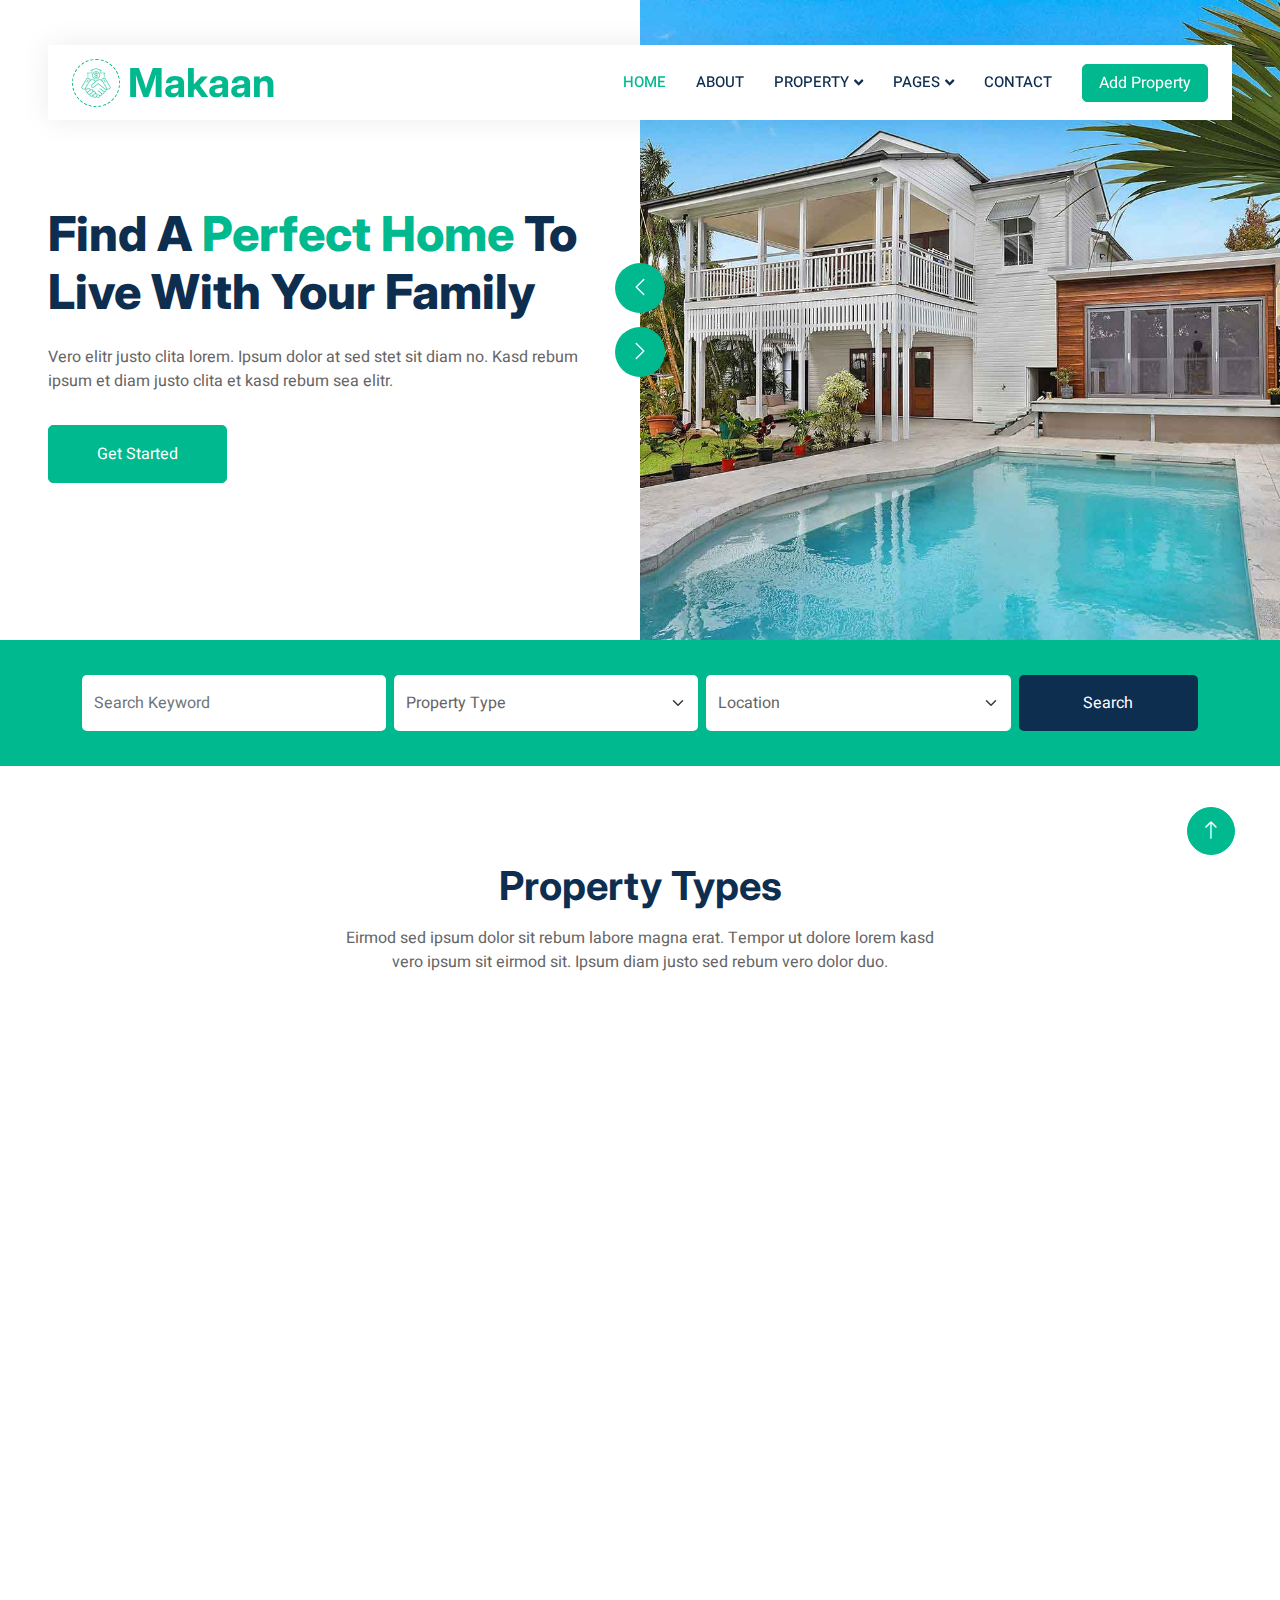
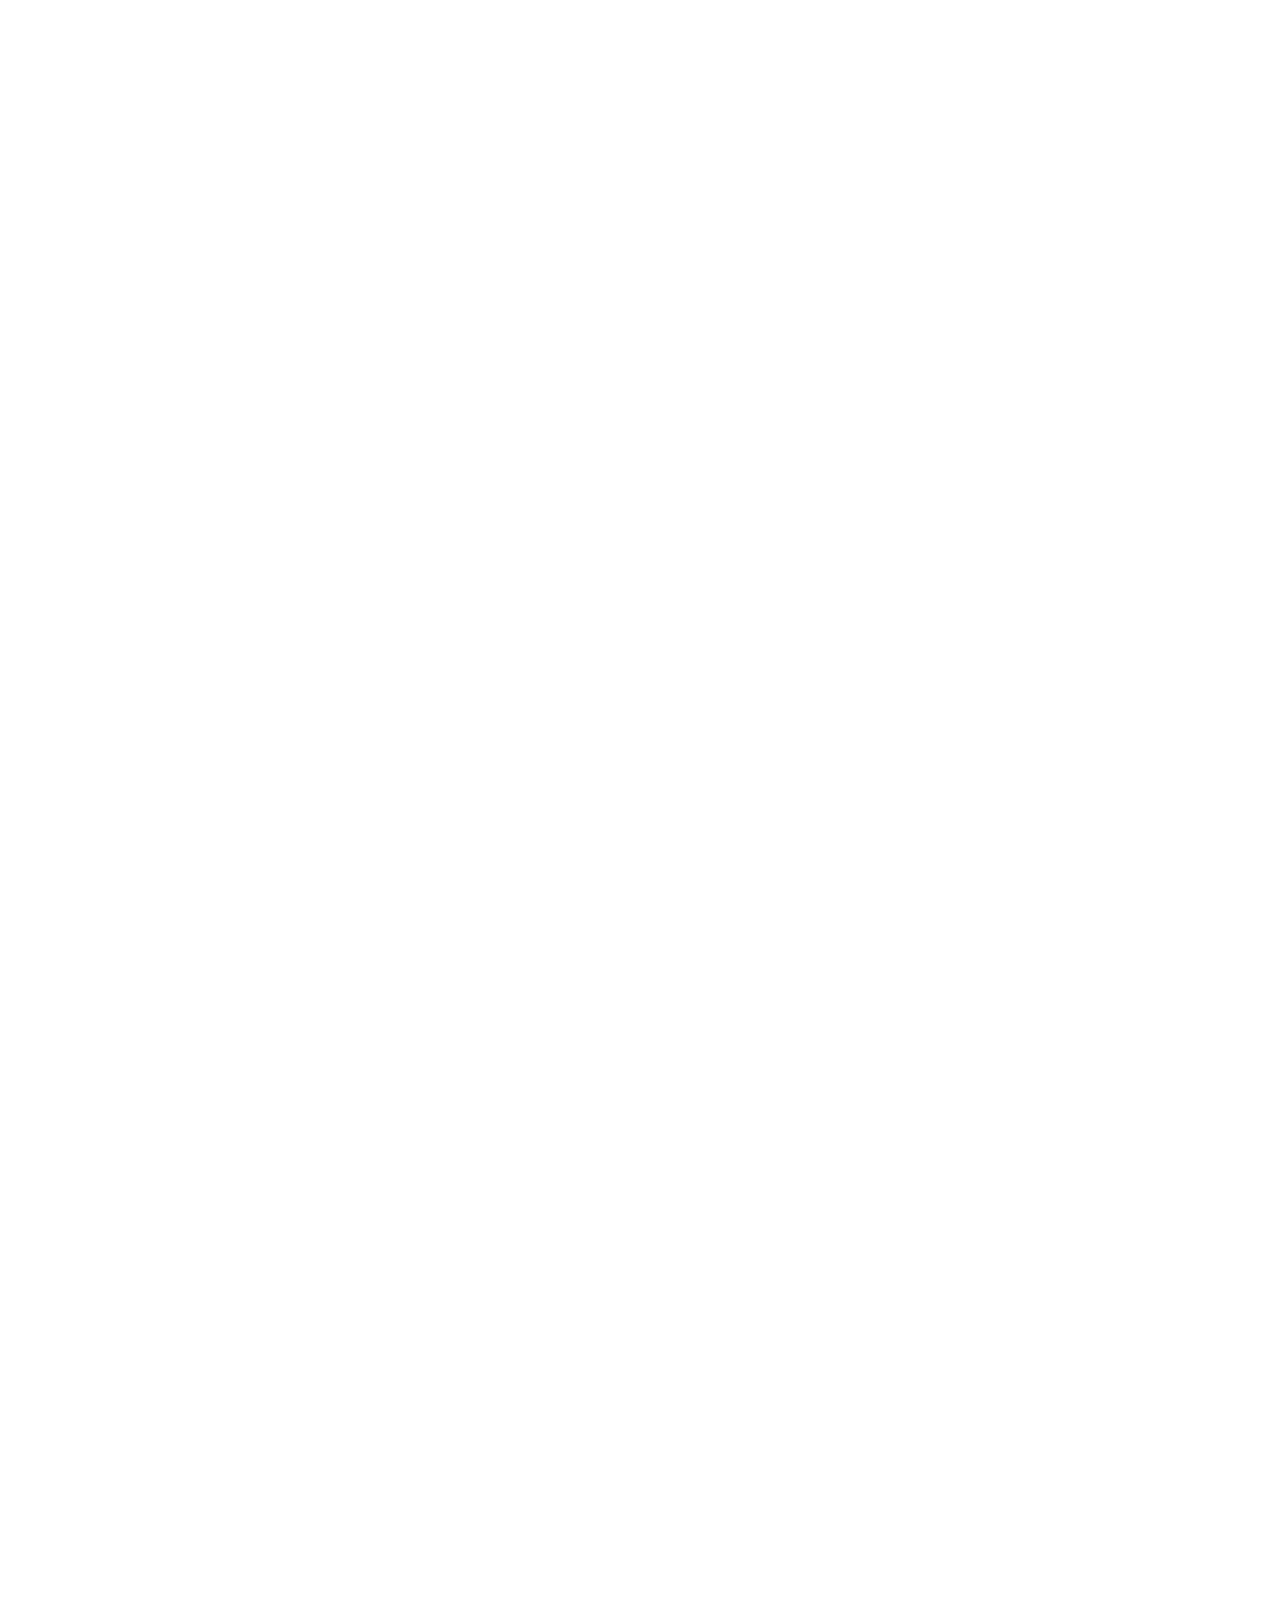
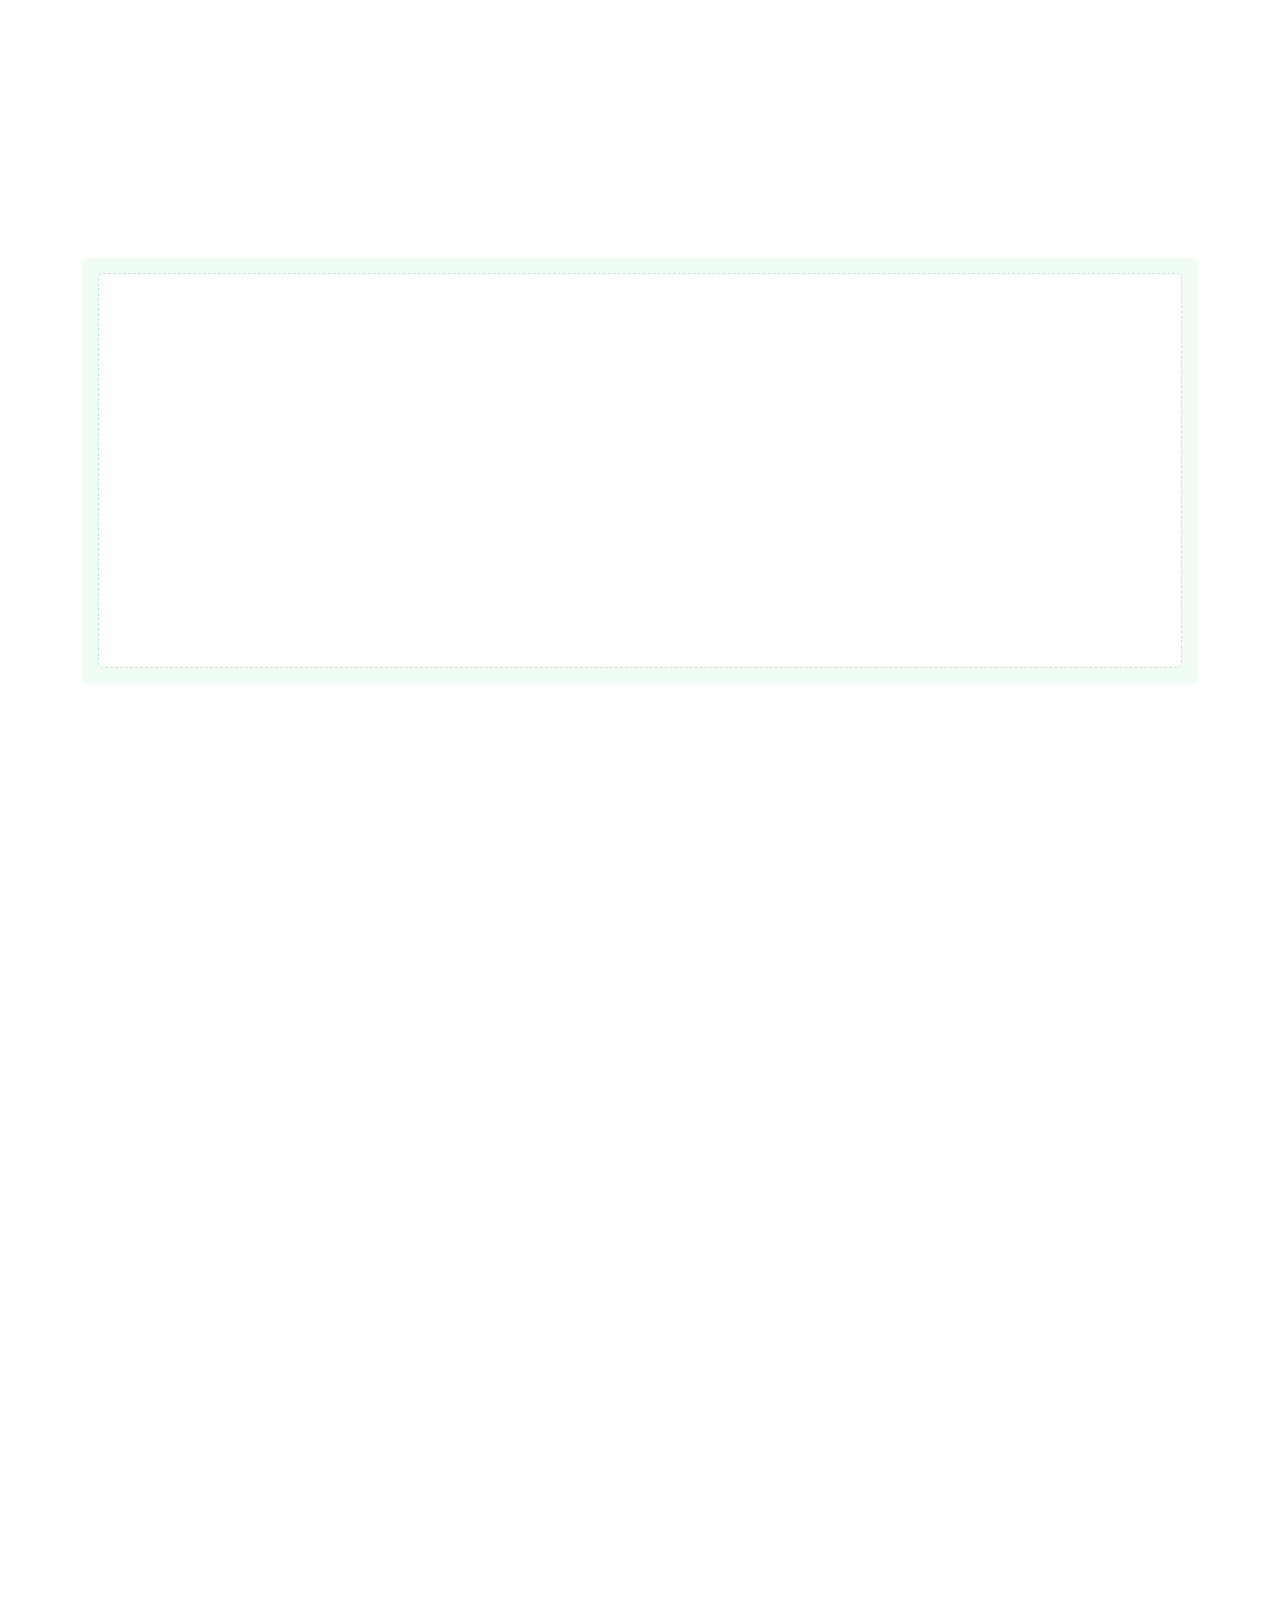
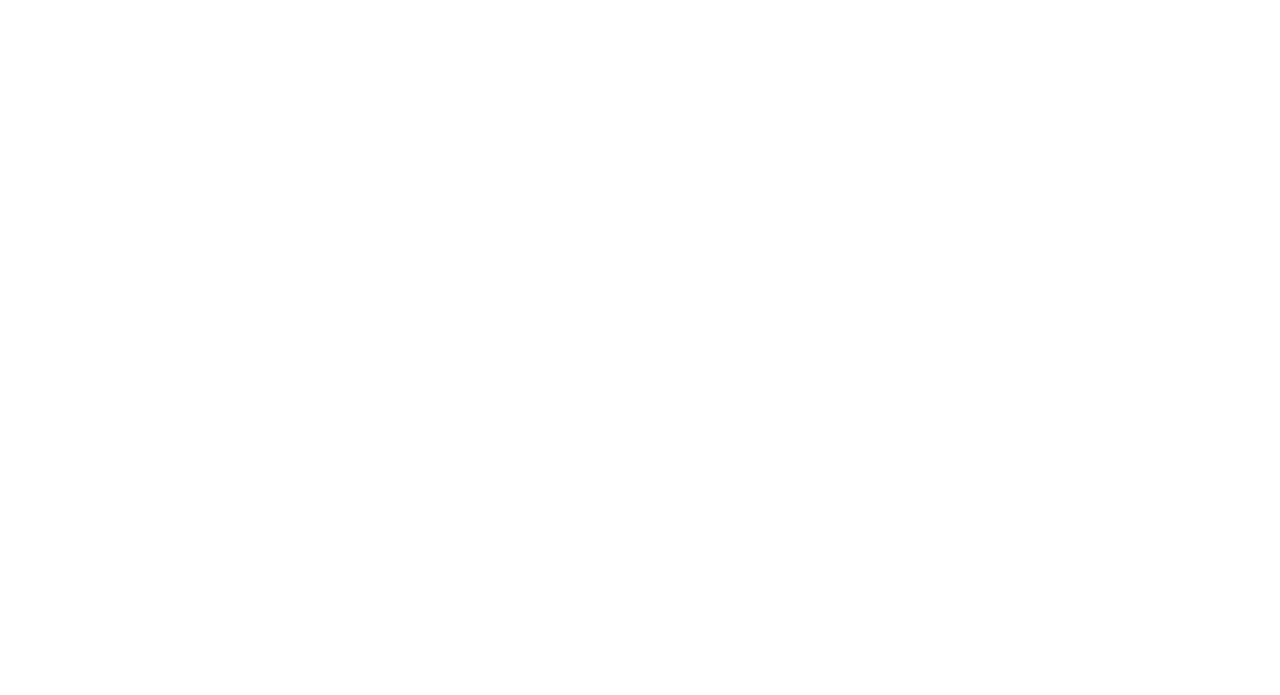
==== index.html @ 98a6e1b8 "first commit" ====
<!DOCTYPE html>
<html lang="en">

<head>
    <meta charset="utf-8">
    <title>Makaan - Real Estate HTML Template</title>
    <meta content="width=device-width, initial-scale=1.0" name="viewport">
    <meta content="" name="keywords">
    <meta content="" name="description">

    <!-- Favicon -->
    <link href="img/favicon.ico" rel="icon">

    <!-- Google Web Fonts -->
    <link rel="preconnect" href="https://fonts.googleapis.com">
    <link rel="preconnect" href="https://fonts.gstatic.com" crossorigin>
    <link href="https://fonts.googleapis.com/css2?family=Heebo:wght@400;500;600&family=Inter:wght@700;800&display=swap" rel="stylesheet">
    
    <!-- Icon Font Stylesheet -->
    <link href="https://cdnjs.cloudflare.com/ajax/libs/font-awesome/5.10.0/css/all.min.css" rel="stylesheet">
    <link href="https://cdn.jsdelivr.net/npm/bootstrap-icons@1.4.1/font/bootstrap-icons.css" rel="stylesheet">

    <!-- Libraries Stylesheet -->
    <link href="lib/animate/animate.min.css" rel="stylesheet">
    <link href="lib/owlcarousel/assets/owl.carousel.min.css" rel="stylesheet">

    <!-- Customized Bootstrap Stylesheet -->
    <link href="css/bootstrap.min.css" rel="stylesheet">

    <!-- Template Stylesheet -->
    <link href="css/style.css" rel="stylesheet">
</head>

<body>
    <div class="container-xxl bg-white p-0">
        <!-- Spinner Start -->
        <div id="spinner" class="show bg-white position-fixed translate-middle w-100 vh-100 top-50 start-50 d-flex align-items-center justify-content-center">
            <div class="spinner-border text-primary" style="width: 3rem; height: 3rem;" role="status">
                <span class="sr-only">Loading...</span>
            </div>
        </div>
        <!-- Spinner End -->


        <!-- Navbar Start -->
        <div class="container-fluid nav-bar bg-transparent">
            <nav class="navbar navbar-expand-lg bg-white navbar-light py-0 px-4">
                <a href="index.html" class="navbar-brand d-flex align-items-center text-center">
                    <div class="icon p-2 me-2">
                        <img class="img-fluid" src="img/icon-deal.png" alt="Icon" style="width: 30px; height: 30px;">
                    </div>
                    <h1 class="m-0 text-primary">Makaan</h1>
                </a>
                <button type="button" class="navbar-toggler" data-bs-toggle="collapse" data-bs-target="#navbarCollapse">
                    <span class="navbar-toggler-icon"></span>
                </button>
                <div class="collapse navbar-collapse" id="navbarCollapse">
                    <div class="navbar-nav ms-auto">
                        <a href="index.html" class="nav-item nav-link active">Home</a>
                        <a href="about.html" class="nav-item nav-link">About</a>
                        <div class="nav-item dropdown">
                            <a href="#" class="nav-link dropdown-toggle" data-bs-toggle="dropdown">Property</a>
                            <div class="dropdown-menu rounded-0 m-0">
                                <a href="property-list.html" class="dropdown-item">Property List</a>
                                <a href="property-type.html" class="dropdown-item">Property Type</a>
                                <a href="property-agent.html" class="dropdown-item">Property Agent</a>
                            </div>
                        </div>
                        <div class="nav-item dropdown">
                            <a href="#" class="nav-link dropdown-toggle" data-bs-toggle="dropdown">Pages</a>
                            <div class="dropdown-menu rounded-0 m-0">
                                <a href="testimonial.html" class="dropdown-item">Testimonial</a>
                                <a href="404.html" class="dropdown-item">404 Error</a>
                            </div>
                        </div>
                        <a href="contact.html" class="nav-item nav-link">Contact</a>
                    </div>
                    <a href="" class="btn btn-primary px-3 d-none d-lg-flex">Add Property</a>
                </div>
            </nav>
        </div>
        <!-- Navbar End -->


        <!-- Header Start -->
        <div class="container-fluid header bg-white p-0">
            <div class="row g-0 align-items-center flex-column-reverse flex-md-row">
                <div class="col-md-6 p-5 mt-lg-5">
                    <h1 class="display-5 animated fadeIn mb-4">Find A <span class="text-primary">Perfect Home</span> To Live With Your Family</h1>
                    <p class="animated fadeIn mb-4 pb-2">Vero elitr justo clita lorem. Ipsum dolor at sed stet
                        sit diam no. Kasd rebum ipsum et diam justo clita et kasd rebum sea elitr.</p>
                    <a href="" class="btn btn-primary py-3 px-5 me-3 animated fadeIn">Get Started</a>
                </div>
                <div class="col-md-6 animated fadeIn">
                    <div class="owl-carousel header-carousel">
                        <div class="owl-carousel-item">
                            <img class="img-fluid" src="img/carousel-1.jpg" alt="">
                        </div>
                        <div class="owl-carousel-item">
                            <img class="img-fluid" src="img/carousel-2.jpg" alt="">
                        </div>
                    </div>
                </div>
            </div>
        </div>
        <!-- Header End -->


        <!-- Search Start -->
        <div class="container-fluid bg-primary mb-5 wow fadeIn" data-wow-delay="0.1s" style="padding: 35px;">
            <div class="container">
                <div class="row g-2">
                    <div class="col-md-10">
                        <div class="row g-2">
                            <div class="col-md-4">
                                <input type="text" class="form-control border-0 py-3" placeholder="Search Keyword">
                            </div>
                            <div class="col-md-4">
                                <select class="form-select border-0 py-3">
                                    <option selected>Property Type</option>
                                    <option value="1">Property Type 1</option>
                                    <option value="2">Property Type 2</option>
                                    <option value="3">Property Type 3</option>
                                </select>
                            </div>
                            <div class="col-md-4">
                                <select class="form-select border-0 py-3">
                                    <option selected>Location</option>
                                    <option value="1">Location 1</option>
                                    <option value="2">Location 2</option>
                                    <option value="3">Location 3</option>
                                </select>
                            </div>
                        </div>
                    </div>
                    <div class="col-md-2">
                        <button class="btn btn-dark border-0 w-100 py-3">Search</button>
                    </div>
                </div>
            </div>
        </div>
        <!-- Search End -->


        <!-- Category Start -->
        <div class="container-xxl py-5">
            <div class="container">
                <div class="text-center mx-auto mb-5 wow fadeInUp" data-wow-delay="0.1s" style="max-width: 600px;">
                    <h1 class="mb-3">Property Types</h1>
                    <p>Eirmod sed ipsum dolor sit rebum labore magna erat. Tempor ut dolore lorem kasd vero ipsum sit eirmod sit. Ipsum diam justo sed rebum vero dolor duo.</p>
                </div>
                <div class="row g-4">
                    <div class="col-lg-3 col-sm-6 wow fadeInUp" data-wow-delay="0.1s">
                        <a class="cat-item d-block bg-light text-center rounded p-3" href="">
                            <div class="rounded p-4">
                                <div class="icon mb-3">
                                    <img class="img-fluid" src="img/icon-apartment.png" alt="Icon">
                                </div>
                                <h6>Apartment</h6>
                                <span>123 Properties</span>
                            </div>
                        </a>
                    </div>
                    <div class="col-lg-3 col-sm-6 wow fadeInUp" data-wow-delay="0.3s">
                        <a class="cat-item d-block bg-light text-center rounded p-3" href="">
                            <div class="rounded p-4">
                                <div class="icon mb-3">
                                    <img class="img-fluid" src="img/icon-villa.png" alt="Icon">
                                </div>
                                <h6>Villa</h6>
                                <span>123 Properties</span>
                            </div>
                        </a>
                    </div>
                    <div class="col-lg-3 col-sm-6 wow fadeInUp" data-wow-delay="0.5s">
                        <a class="cat-item d-block bg-light text-center rounded p-3" href="">
                            <div class="rounded p-4">
                                <div class="icon mb-3">
                                    <img class="img-fluid" src="img/icon-house.png" alt="Icon">
                                </div>
                                <h6>Home</h6>
                                <span>123 Properties</span>
                            </div>
                        </a>
                    </div>
                    <div class="col-lg-3 col-sm-6 wow fadeInUp" data-wow-delay="0.7s">
                        <a class="cat-item d-block bg-light text-center rounded p-3" href="">
                            <div class="rounded p-4">
                                <div class="icon mb-3">
                                    <img class="img-fluid" src="img/icon-housing.png" alt="Icon">
                                </div>
                                <h6>Office</h6>
                                <span>123 Properties</span>
                            </div>
                        </a>
                    </div>
                    <div class="col-lg-3 col-sm-6 wow fadeInUp" data-wow-delay="0.1s">
                        <a class="cat-item d-block bg-light text-center rounded p-3" href="">
                            <div class="rounded p-4">
                                <div class="icon mb-3">
                                    <img class="img-fluid" src="img/icon-building.png" alt="Icon">
                                </div>
                                <h6>Building</h6>
                                <span>123 Properties</span>
                            </div>
                        </a>
                    </div>
                    <div class="col-lg-3 col-sm-6 wow fadeInUp" data-wow-delay="0.3s">
                        <a class="cat-item d-block bg-light text-center rounded p-3" href="">
                            <div class="rounded p-4">
                                <div class="icon mb-3">
                                    <img class="img-fluid" src="img/icon-neighborhood.png" alt="Icon">
                                </div>
                                <h6>Townhouse</h6>
                                <span>123 Properties</span>
                            </div>
                        </a>
                    </div>
                    <div class="col-lg-3 col-sm-6 wow fadeInUp" data-wow-delay="0.5s">
                        <a class="cat-item d-block bg-light text-center rounded p-3" href="">
                            <div class="rounded p-4">
                                <div class="icon mb-3">
                                    <img class="img-fluid" src="img/icon-condominium.png" alt="Icon">
                                </div>
                                <h6>Shop</h6>
                                <span>123 Properties</span>
                            </div>
                        </a>
                    </div>
                    <div class="col-lg-3 col-sm-6 wow fadeInUp" data-wow-delay="0.7s">
                        <a class="cat-item d-block bg-light text-center rounded p-3" href="">
                            <div class="rounded p-4">
                                <div class="icon mb-3">
                                    <img class="img-fluid" src="img/icon-luxury.png" alt="Icon">
                                </div>
                                <h6>Garage</h6>
                                <span>123 Properties</span>
                            </div>
                        </a>
                    </div>
                </div>
            </div>
        </div>
        <!-- Category End -->


        <!-- About Start -->
        <div class="container-xxl py-5">
            <div class="container">
                <div class="row g-5 align-items-center">
                    <div class="col-lg-6 wow fadeIn" data-wow-delay="0.1s">
                        <div class="about-img position-relative overflow-hidden p-5 pe-0">
                            <img class="img-fluid w-100" src="img/about.jpg">
                        </div>
                    </div>
                    <div class="col-lg-6 wow fadeIn" data-wow-delay="0.5s">
                        <h1 class="mb-4">#1 Place To Find The Perfect Property</h1>
                        <p class="mb-4">Tempor erat elitr rebum at clita. Diam dolor diam ipsum sit. Aliqu diam amet diam et eos. Clita erat ipsum et lorem et sit, sed stet lorem sit clita duo justo magna dolore erat amet</p>
                        <p><i class="fa fa-check text-primary me-3"></i>Tempor erat elitr rebum at clita</p>
                        <p><i class="fa fa-check text-primary me-3"></i>Aliqu diam amet diam et eos</p>
                        <p><i class="fa fa-check text-primary me-3"></i>Clita duo justo magna dolore erat amet</p>
                        <a class="btn btn-primary py-3 px-5 mt-3" href="">Read More</a>
                    </div>
                </div>
            </div>
        </div>
        <!-- About End -->


        <!-- Property List Start -->
        <div class="container-xxl py-5">
            <div class="container">
                <div class="row g-0 gx-5 align-items-end">
                    <div class="col-lg-6">
                        <div class="text-start mx-auto mb-5 wow slideInLeft" data-wow-delay="0.1s">
                            <h1 class="mb-3">Property Listing</h1>
                            <p>Eirmod sed ipsum dolor sit rebum labore magna erat. Tempor ut dolore lorem kasd vero ipsum sit eirmod sit diam justo sed rebum.</p>
                        </div>
                    </div>
                    <div class="col-lg-6 text-start text-lg-end wow slideInRight" data-wow-delay="0.1s">
                        <ul class="nav nav-pills d-inline-flex justify-content-end mb-5">
                            <li class="nav-item me-2">
                                <a class="btn btn-outline-primary active" data-bs-toggle="pill" href="#tab-1">Featured</a>
                            </li>
                            <li class="nav-item me-2">
                                <a class="btn btn-outline-primary" data-bs-toggle="pill" href="#tab-2">For Sell</a>
                            </li>
                            <li class="nav-item me-0">
                                <a class="btn btn-outline-primary" data-bs-toggle="pill" href="#tab-3">For Rent</a>
                            </li>
                        </ul>
                    </div>
                </div>
                <div class="tab-content">
                    <div id="tab-1" class="tab-pane fade show p-0 active">
                        <div class="row g-4">
                            <div class="col-lg-4 col-md-6 wow fadeInUp" data-wow-delay="0.1s">
                                <div class="property-item rounded overflow-hidden">
                                    <div class="position-relative overflow-hidden">
                                        <a href=""><img class="img-fluid" src="img/property-1.jpg" alt=""></a>
                                        <div class="bg-primary rounded text-white position-absolute start-0 top-0 m-4 py-1 px-3">For Sell</div>
                                        <div class="bg-white rounded-top text-primary position-absolute start-0 bottom-0 mx-4 pt-1 px-3">Appartment</div>
                                    </div>
                                    <div class="p-4 pb-0">
                                        <h5 class="text-primary mb-3">$12,345</h5>
                                        <a class="d-block h5 mb-2" href="">Golden Urban House For Sell</a>
                                        <p><i class="fa fa-map-marker-alt text-primary me-2"></i>123 Street, New York, USA</p>
                                    </div>
                                    <div class="d-flex border-top">
                                        <small class="flex-fill text-center border-end py-2"><i class="fa fa-ruler-combined text-primary me-2"></i>1000 Sqft</small>
                                        <small class="flex-fill text-center border-end py-2"><i class="fa fa-bed text-primary me-2"></i>3 Bed</small>
                                        <small class="flex-fill text-center py-2"><i class="fa fa-bath text-primary me-2"></i>2 Bath</small>
                                    </div>
                                </div>
                            </div>
                            <div class="col-lg-4 col-md-6 wow fadeInUp" data-wow-delay="0.3s">
                                <div class="property-item rounded overflow-hidden">
                                    <div class="position-relative overflow-hidden">
                                        <a href=""><img class="img-fluid" src="img/property-2.jpg" alt=""></a>
                                        <div class="bg-primary rounded text-white position-absolute start-0 top-0 m-4 py-1 px-3">For Rent</div>
                                        <div class="bg-white rounded-top text-primary position-absolute start-0 bottom-0 mx-4 pt-1 px-3">Villa</div>
                                    </div>
                                    <div class="p-4 pb-0">
                                        <h5 class="text-primary mb-3">$12,345</h5>
                                        <a class="d-block h5 mb-2" href="">Golden Urban House For Sell</a>
                                        <p><i class="fa fa-map-marker-alt text-primary me-2"></i>123 Street, New York, USA</p>
                                    </div>
                                    <div class="d-flex border-top">
                                        <small class="flex-fill text-center border-end py-2"><i class="fa fa-ruler-combined text-primary me-2"></i>1000 Sqft</small>
                                        <small class="flex-fill text-center border-end py-2"><i class="fa fa-bed text-primary me-2"></i>3 Bed</small>
                                        <small class="flex-fill text-center py-2"><i class="fa fa-bath text-primary me-2"></i>2 Bath</small>
                                    </div>
                                </div>
                            </div>
                            <div class="col-lg-4 col-md-6 wow fadeInUp" data-wow-delay="0.5s">
                                <div class="property-item rounded overflow-hidden">
                                    <div class="position-relative overflow-hidden">
                                        <a href=""><img class="img-fluid" src="img/property-3.jpg" alt=""></a>
                                        <div class="bg-primary rounded text-white position-absolute start-0 top-0 m-4 py-1 px-3">For Sell</div>
                                        <div class="bg-white rounded-top text-primary position-absolute start-0 bottom-0 mx-4 pt-1 px-3">Office</div>
                                    </div>
                                    <div class="p-4 pb-0">
                                        <h5 class="text-primary mb-3">$12,345</h5>
                                        <a class="d-block h5 mb-2" href="">Golden Urban House For Sell</a>
                                        <p><i class="fa fa-map-marker-alt text-primary me-2"></i>123 Street, New York, USA</p>
                                    </div>
                                    <div class="d-flex border-top">
                                        <small class="flex-fill text-center border-end py-2"><i class="fa fa-ruler-combined text-primary me-2"></i>1000 Sqft</small>
                                        <small class="flex-fill text-center border-end py-2"><i class="fa fa-bed text-primary me-2"></i>3 Bed</small>
                                        <small class="flex-fill text-center py-2"><i class="fa fa-bath text-primary me-2"></i>2 Bath</small>
                                    </div>
                                </div>
                            </div>
                            <div class="col-lg-4 col-md-6 wow fadeInUp" data-wow-delay="0.1s">
                                <div class="property-item rounded overflow-hidden">
                                    <div class="position-relative overflow-hidden">
                                        <a href=""><img class="img-fluid" src="img/property-4.jpg" alt=""></a>
                                        <div class="bg-primary rounded text-white position-absolute start-0 top-0 m-4 py-1 px-3">For Rent</div>
                                        <div class="bg-white rounded-top text-primary position-absolute start-0 bottom-0 mx-4 pt-1 px-3">Building</div>
                                    </div>
                                    <div class="p-4 pb-0">
                                        <h5 class="text-primary mb-3">$12,345</h5>
                                        <a class="d-block h5 mb-2" href="">Golden Urban House For Sell</a>
                                        <p><i class="fa fa-map-marker-alt text-primary me-2"></i>123 Street, New York, USA</p>
                                    </div>
                                    <div class="d-flex border-top">
                                        <small class="flex-fill text-center border-end py-2"><i class="fa fa-ruler-combined text-primary me-2"></i>1000 Sqft</small>
                                        <small class="flex-fill text-center border-end py-2"><i class="fa fa-bed text-primary me-2"></i>3 Bed</small>
                                        <small class="flex-fill text-center py-2"><i class="fa fa-bath text-primary me-2"></i>2 Bath</small>
                                    </div>
                                </div>
                            </div>
                            <div class="col-lg-4 col-md-6 wow fadeInUp" data-wow-delay="0.3s">
                                <div class="property-item rounded overflow-hidden">
                                    <div class="position-relative overflow-hidden">
                                        <a href=""><img class="img-fluid" src="img/property-5.jpg" alt=""></a>
                                        <div class="bg-primary rounded text-white position-absolute start-0 top-0 m-4 py-1 px-3">For Sell</div>
                                        <div class="bg-white rounded-top text-primary position-absolute start-0 bottom-0 mx-4 pt-1 px-3">Home</div>
                                    </div>
                                    <div class="p-4 pb-0">
                                        <h5 class="text-primary mb-3">$12,345</h5>
                                        <a class="d-block h5 mb-2" href="">Golden Urban House For Sell</a>
                                        <p><i class="fa fa-map-marker-alt text-primary me-2"></i>123 Street, New York, USA</p>
                                    </div>
                                    <div class="d-flex border-top">
                                        <small class="flex-fill text-center border-end py-2"><i class="fa fa-ruler-combined text-primary me-2"></i>1000 Sqft</small>
                                        <small class="flex-fill text-center border-end py-2"><i class="fa fa-bed text-primary me-2"></i>3 Bed</small>
                                        <small class="flex-fill text-center py-2"><i class="fa fa-bath text-primary me-2"></i>2 Bath</small>
                                    </div>
                                </div>
                            </div>
                            <div class="col-lg-4 col-md-6 wow fadeInUp" data-wow-delay="0.5s">
                                <div class="property-item rounded overflow-hidden">
                                    <div class="position-relative overflow-hidden">
                                        <a href=""><img class="img-fluid" src="img/property-6.jpg" alt=""></a>
                                        <div class="bg-primary rounded text-white position-absolute start-0 top-0 m-4 py-1 px-3">For Rent</div>
                                        <div class="bg-white rounded-top text-primary position-absolute start-0 bottom-0 mx-4 pt-1 px-3">Shop</div>
                                    </div>
                                    <div class="p-4 pb-0">
                                        <h5 class="text-primary mb-3">$12,345</h5>
                                        <a class="d-block h5 mb-2" href="">Golden Urban House For Sell</a>
                                        <p><i class="fa fa-map-marker-alt text-primary me-2"></i>123 Street, New York, USA</p>
                                    </div>
                                    <div class="d-flex border-top">
                                        <small class="flex-fill text-center border-end py-2"><i class="fa fa-ruler-combined text-primary me-2"></i>1000 Sqft</small>
                                        <small class="flex-fill text-center border-end py-2"><i class="fa fa-bed text-primary me-2"></i>3 Bed</small>
                                        <small class="flex-fill text-center py-2"><i class="fa fa-bath text-primary me-2"></i>2 Bath</small>
                                    </div>
                                </div>
                            </div>
                            <div class="col-12 text-center wow fadeInUp" data-wow-delay="0.1s">
                                <a class="btn btn-primary py-3 px-5" href="">Browse More Property</a>
                            </div>
                        </div>
                    </div>
                    <div id="tab-2" class="tab-pane fade show p-0">
                        <div class="row g-4">
                            <div class="col-lg-4 col-md-6">
                                <div class="property-item rounded overflow-hidden">
                                    <div class="position-relative overflow-hidden">
                                        <a href=""><img class="img-fluid" src="img/property-1.jpg" alt=""></a>
                                        <div class="bg-primary rounded text-white position-absolute start-0 top-0 m-4 py-1 px-3">For Sell</div>
                                        <div class="bg-white rounded-top text-primary position-absolute start-0 bottom-0 mx-4 pt-1 px-3">Appartment</div>
                                    </div>
                                    <div class="p-4 pb-0">
                                        <h5 class="text-primary mb-3">$12,345</h5>
                                        <a class="d-block h5 mb-2" href="">Golden Urban House For Sell</a>
                                        <p><i class="fa fa-map-marker-alt text-primary me-2"></i>123 Street, New York, USA</p>
                                    </div>
                                    <div class="d-flex border-top">
                                        <small class="flex-fill text-center border-end py-2"><i class="fa fa-ruler-combined text-primary me-2"></i>1000 Sqft</small>
                                        <small class="flex-fill text-center border-end py-2"><i class="fa fa-bed text-primary me-2"></i>3 Bed</small>
                                        <small class="flex-fill text-center py-2"><i class="fa fa-bath text-primary me-2"></i>2 Bath</small>
                                    </div>
                                </div>
                            </div>
                            <div class="col-lg-4 col-md-6">
                                <div class="property-item rounded overflow-hidden">
                                    <div class="position-relative overflow-hidden">
                                        <a href=""><img class="img-fluid" src="img/property-2.jpg" alt=""></a>
                                        <div class="bg-primary rounded text-white position-absolute start-0 top-0 m-4 py-1 px-3">For Rent</div>
                                        <div class="bg-white rounded-top text-primary position-absolute start-0 bottom-0 mx-4 pt-1 px-3">Villa</div>
                                    </div>
                                    <div class="p-4 pb-0">
                                        <h5 class="text-primary mb-3">$12,345</h5>
                                        <a class="d-block h5 mb-2" href="">Golden Urban House For Sell</a>
                                        <p><i class="fa fa-map-marker-alt text-primary me-2"></i>123 Street, New York, USA</p>
                                    </div>
                                    <div class="d-flex border-top">
                                        <small class="flex-fill text-center border-end py-2"><i class="fa fa-ruler-combined text-primary me-2"></i>1000 Sqft</small>
                                        <small class="flex-fill text-center border-end py-2"><i class="fa fa-bed text-primary me-2"></i>3 Bed</small>
                                        <small class="flex-fill text-center py-2"><i class="fa fa-bath text-primary me-2"></i>2 Bath</small>
                                    </div>
                                </div>
                            </div>
                            <div class="col-lg-4 col-md-6">
                                <div class="property-item rounded overflow-hidden">
                                    <div class="position-relative overflow-hidden">
                                        <a href=""><img class="img-fluid" src="img/property-3.jpg" alt=""></a>
                                        <div class="bg-primary rounded text-white position-absolute start-0 top-0 m-4 py-1 px-3">For Sell</div>
                                        <div class="bg-white rounded-top text-primary position-absolute start-0 bottom-0 mx-4 pt-1 px-3">Office</div>
                                    </div>
                                    <div class="p-4 pb-0">
                                        <h5 class="text-primary mb-3">$12,345</h5>
                                        <a class="d-block h5 mb-2" href="">Golden Urban House For Sell</a>
                                        <p><i class="fa fa-map-marker-alt text-primary me-2"></i>123 Street, New York, USA</p>
                                    </div>
                                    <div class="d-flex border-top">
                                        <small class="flex-fill text-center border-end py-2"><i class="fa fa-ruler-combined text-primary me-2"></i>1000 Sqft</small>
                                        <small class="flex-fill text-center border-end py-2"><i class="fa fa-bed text-primary me-2"></i>3 Bed</small>
                                        <small class="flex-fill text-center py-2"><i class="fa fa-bath text-primary me-2"></i>2 Bath</small>
                                    </div>
                                </div>
                            </div>
                            <div class="col-lg-4 col-md-6">
                                <div class="property-item rounded overflow-hidden">
                                    <div class="position-relative overflow-hidden">
                                        <a href=""><img class="img-fluid" src="img/property-4.jpg" alt=""></a>
                                        <div class="bg-primary rounded text-white position-absolute start-0 top-0 m-4 py-1 px-3">For Rent</div>
                                        <div class="bg-white rounded-top text-primary position-absolute start-0 bottom-0 mx-4 pt-1 px-3">Building</div>
                                    </div>
                                    <div class="p-4 pb-0">
                                        <h5 class="text-primary mb-3">$12,345</h5>
                                        <a class="d-block h5 mb-2" href="">Golden Urban House For Sell</a>
                                        <p><i class="fa fa-map-marker-alt text-primary me-2"></i>123 Street, New York, USA</p>
                                    </div>
                                    <div class="d-flex border-top">
                                        <small class="flex-fill text-center border-end py-2"><i class="fa fa-ruler-combined text-primary me-2"></i>1000 Sqft</small>
                                        <small class="flex-fill text-center border-end py-2"><i class="fa fa-bed text-primary me-2"></i>3 Bed</small>
                                        <small class="flex-fill text-center py-2"><i class="fa fa-bath text-primary me-2"></i>2 Bath</small>
                                    </div>
                                </div>
                            </div>
                            <div class="col-lg-4 col-md-6">
                                <div class="property-item rounded overflow-hidden">
                                    <div class="position-relative overflow-hidden">
                                        <a href=""><img class="img-fluid" src="img/property-5.jpg" alt=""></a>
                                        <div class="bg-primary rounded text-white position-absolute start-0 top-0 m-4 py-1 px-3">For Sell</div>
                                        <div class="bg-white rounded-top text-primary position-absolute start-0 bottom-0 mx-4 pt-1 px-3">Home</div>
                                    </div>
                                    <div class="p-4 pb-0">
                                        <h5 class="text-primary mb-3">$12,345</h5>
                                        <a class="d-block h5 mb-2" href="">Golden Urban House For Sell</a>
                                        <p><i class="fa fa-map-marker-alt text-primary me-2"></i>123 Street, New York, USA</p>
                                    </div>
                                    <div class="d-flex border-top">
                                        <small class="flex-fill text-center border-end py-2"><i class="fa fa-ruler-combined text-primary me-2"></i>1000 Sqft</small>
                                        <small class="flex-fill text-center border-end py-2"><i class="fa fa-bed text-primary me-2"></i>3 Bed</small>
                                        <small class="flex-fill text-center py-2"><i class="fa fa-bath text-primary me-2"></i>2 Bath</small>
                                    </div>
                                </div>
                            </div>
                            <div class="col-lg-4 col-md-6">
                                <div class="property-item rounded overflow-hidden">
                                    <div class="position-relative overflow-hidden">
                                        <a href=""><img class="img-fluid" src="img/property-6.jpg" alt=""></a>
                                        <div class="bg-primary rounded text-white position-absolute start-0 top-0 m-4 py-1 px-3">For Rent</div>
                                        <div class="bg-white rounded-top text-primary position-absolute start-0 bottom-0 mx-4 pt-1 px-3">Shop</div>
                                    </div>
                                    <div class="p-4 pb-0">
                                        <h5 class="text-primary mb-3">$12,345</h5>
                                        <a class="d-block h5 mb-2" href="">Golden Urban House For Sell</a>
                                        <p><i class="fa fa-map-marker-alt text-primary me-2"></i>123 Street, New York, USA</p>
                                    </div>
                                    <div class="d-flex border-top">
                                        <small class="flex-fill text-center border-end py-2"><i class="fa fa-ruler-combined text-primary me-2"></i>1000 Sqft</small>
                                        <small class="flex-fill text-center border-end py-2"><i class="fa fa-bed text-primary me-2"></i>3 Bed</small>
                                        <small class="flex-fill text-center py-2"><i class="fa fa-bath text-primary me-2"></i>2 Bath</small>
                                    </div>
                                </div>
                            </div>
                            <div class="col-12 text-center">
                                <a class="btn btn-primary py-3 px-5" href="">Browse More Property</a>
                            </div>
                        </div>
                    </div>
                    <div id="tab-3" class="tab-pane fade show p-0">
                        <div class="row g-4">
                            <div class="col-lg-4 col-md-6">
                                <div class="property-item rounded overflow-hidden">
                                    <div class="position-relative overflow-hidden">
                                        <a href=""><img class="img-fluid" src="img/property-1.jpg" alt=""></a>
                                        <div class="bg-primary rounded text-white position-absolute start-0 top-0 m-4 py-1 px-3">For Sell</div>
                                        <div class="bg-white rounded-top text-primary position-absolute start-0 bottom-0 mx-4 pt-1 px-3">Appartment</div>
                                    </div>
                                    <div class="p-4 pb-0">
                                        <h5 class="text-primary mb-3">$12,345</h5>
                                        <a class="d-block h5 mb-2" href="">Golden Urban House For Sell</a>
                                        <p><i class="fa fa-map-marker-alt text-primary me-2"></i>123 Street, New York, USA</p>
                                    </div>
                                    <div class="d-flex border-top">
                                        <small class="flex-fill text-center border-end py-2"><i class="fa fa-ruler-combined text-primary me-2"></i>1000 Sqft</small>
                                        <small class="flex-fill text-center border-end py-2"><i class="fa fa-bed text-primary me-2"></i>3 Bed</small>
                                        <small class="flex-fill text-center py-2"><i class="fa fa-bath text-primary me-2"></i>2 Bath</small>
                                    </div>
                                </div>
                            </div>
                            <div class="col-lg-4 col-md-6">
                                <div class="property-item rounded overflow-hidden">
                                    <div class="position-relative overflow-hidden">
                                        <a href=""><img class="img-fluid" src="img/property-2.jpg" alt=""></a>
                                        <div class="bg-primary rounded text-white position-absolute start-0 top-0 m-4 py-1 px-3">For Rent</div>
                                        <div class="bg-white rounded-top text-primary position-absolute start-0 bottom-0 mx-4 pt-1 px-3">Villa</div>
                                    </div>
                                    <div class="p-4 pb-0">
                                        <h5 class="text-primary mb-3">$12,345</h5>
                                        <a class="d-block h5 mb-2" href="">Golden Urban House For Sell</a>
                                        <p><i class="fa fa-map-marker-alt text-primary me-2"></i>123 Street, New York, USA</p>
                                    </div>
                                    <div class="d-flex border-top">
                                        <small class="flex-fill text-center border-end py-2"><i class="fa fa-ruler-combined text-primary me-2"></i>1000 Sqft</small>
                                        <small class="flex-fill text-center border-end py-2"><i class="fa fa-bed text-primary me-2"></i>3 Bed</small>
                                        <small class="flex-fill text-center py-2"><i class="fa fa-bath text-primary me-2"></i>2 Bath</small>
                                    </div>
                                </div>
                            </div>
                            <div class="col-lg-4 col-md-6">
                                <div class="property-item rounded overflow-hidden">
                                    <div class="position-relative overflow-hidden">
                                        <a href=""><img class="img-fluid" src="img/property-3.jpg" alt=""></a>
                                        <div class="bg-primary rounded text-white position-absolute start-0 top-0 m-4 py-1 px-3">For Sell</div>
                                        <div class="bg-white rounded-top text-primary position-absolute start-0 bottom-0 mx-4 pt-1 px-3">Office</div>
                                    </div>
                                    <div class="p-4 pb-0">
                                        <h5 class="text-primary mb-3">$12,345</h5>
                                        <a class="d-block h5 mb-2" href="">Golden Urban House For Sell</a>
                                        <p><i class="fa fa-map-marker-alt text-primary me-2"></i>123 Street, New York, USA</p>
                                    </div>
                                    <div class="d-flex border-top">
                                        <small class="flex-fill text-center border-end py-2"><i class="fa fa-ruler-combined text-primary me-2"></i>1000 Sqft</small>
                                        <small class="flex-fill text-center border-end py-2"><i class="fa fa-bed text-primary me-2"></i>3 Bed</small>
                                        <small class="flex-fill text-center py-2"><i class="fa fa-bath text-primary me-2"></i>2 Bath</small>
                                    </div>
                                </div>
                            </div>
                            <div class="col-lg-4 col-md-6">
                                <div class="property-item rounded overflow-hidden">
                                    <div class="position-relative overflow-hidden">
                                        <a href=""><img class="img-fluid" src="img/property-4.jpg" alt=""></a>
                                        <div class="bg-primary rounded text-white position-absolute start-0 top-0 m-4 py-1 px-3">For Rent</div>
                                        <div class="bg-white rounded-top text-primary position-absolute start-0 bottom-0 mx-4 pt-1 px-3">Building</div>
                                    </div>
                                    <div class="p-4 pb-0">
                                        <h5 class="text-primary mb-3">$12,345</h5>
                                        <a class="d-block h5 mb-2" href="">Golden Urban House For Sell</a>
                                        <p><i class="fa fa-map-marker-alt text-primary me-2"></i>123 Street, New York, USA</p>
                                    </div>
                                    <div class="d-flex border-top">
                                        <small class="flex-fill text-center border-end py-2"><i class="fa fa-ruler-combined text-primary me-2"></i>1000 Sqft</small>
                                        <small class="flex-fill text-center border-end py-2"><i class="fa fa-bed text-primary me-2"></i>3 Bed</small>
                                        <small class="flex-fill text-center py-2"><i class="fa fa-bath text-primary me-2"></i>2 Bath</small>
                                    </div>
                                </div>
                            </div>
                            <div class="col-lg-4 col-md-6">
                                <div class="property-item rounded overflow-hidden">
                                    <div class="position-relative overflow-hidden">
                                        <a href=""><img class="img-fluid" src="img/property-5.jpg" alt=""></a>
                                        <div class="bg-primary rounded text-white position-absolute start-0 top-0 m-4 py-1 px-3">For Sell</div>
                                        <div class="bg-white rounded-top text-primary position-absolute start-0 bottom-0 mx-4 pt-1 px-3">Home</div>
                                    </div>
                                    <div class="p-4 pb-0">
                                        <h5 class="text-primary mb-3">$12,345</h5>
                                        <a class="d-block h5 mb-2" href="">Golden Urban House For Sell</a>
                                        <p><i class="fa fa-map-marker-alt text-primary me-2"></i>123 Street, New York, USA</p>
                                    </div>
                                    <div class="d-flex border-top">
                                        <small class="flex-fill text-center border-end py-2"><i class="fa fa-ruler-combined text-primary me-2"></i>1000 Sqft</small>
                                        <small class="flex-fill text-center border-end py-2"><i class="fa fa-bed text-primary me-2"></i>3 Bed</small>
                                        <small class="flex-fill text-center py-2"><i class="fa fa-bath text-primary me-2"></i>2 Bath</small>
                                    </div>
                                </div>
                            </div>
                            <div class="col-lg-4 col-md-6">
                                <div class="property-item rounded overflow-hidden">
                                    <div class="position-relative overflow-hidden">
                                        <a href=""><img class="img-fluid" src="img/property-6.jpg" alt=""></a>
                                        <div class="bg-primary rounded text-white position-absolute start-0 top-0 m-4 py-1 px-3">For Rent</div>
                                        <div class="bg-white rounded-top text-primary position-absolute start-0 bottom-0 mx-4 pt-1 px-3">Shop</div>
                                    </div>
                                    <div class="p-4 pb-0">
                                        <h5 class="text-primary mb-3">$12,345</h5>
                                        <a class="d-block h5 mb-2" href="">Golden Urban House For Sell</a>
                                        <p><i class="fa fa-map-marker-alt text-primary me-2"></i>123 Street, New York, USA</p>
                                    </div>
                                    <div class="d-flex border-top">
                                        <small class="flex-fill text-center border-end py-2"><i class="fa fa-ruler-combined text-primary me-2"></i>1000 Sqft</small>
                                        <small class="flex-fill text-center border-end py-2"><i class="fa fa-bed text-primary me-2"></i>3 Bed</small>
                                        <small class="flex-fill text-center py-2"><i class="fa fa-bath text-primary me-2"></i>2 Bath</small>
                                    </div>
                                </div>
                            </div>
                            <div class="col-12 text-center">
                                <a class="btn btn-primary py-3 px-5" href="">Browse More Property</a>
                            </div>
                        </div>
                    </div>
                </div>
            </div>
        </div>
        <!-- Property List End -->


        <!-- Call to Action Start -->
        <div class="container-xxl py-5">
            <div class="container">
                <div class="bg-light rounded p-3">
                    <div class="bg-white rounded p-4" style="border: 1px dashed rgba(0, 185, 142, .3)">
                        <div class="row g-5 align-items-center">
                            <div class="col-lg-6 wow fadeIn" data-wow-delay="0.1s">
                                <img class="img-fluid rounded w-100" src="img/call-to-action.jpg" alt="">
                            </div>
                            <div class="col-lg-6 wow fadeIn" data-wow-delay="0.5s">
                                <div class="mb-4">
                                    <h1 class="mb-3">Contact With Our Certified Agent</h1>
                                    <p>Eirmod sed ipsum dolor sit rebum magna erat. Tempor lorem kasd vero ipsum sit sit diam justo sed vero dolor duo.</p>
                                </div>
                                <a href="" class="btn btn-primary py-3 px-4 me-2"><i class="fa fa-phone-alt me-2"></i>Make A Call</a>
                                <a href="" class="btn btn-dark py-3 px-4"><i class="fa fa-calendar-alt me-2"></i>Get Appoinment</a>
                            </div>
                        </div>
                    </div>
                </div>
            </div>
        </div>
        <!-- Call to Action End -->


        <!-- Team Start -->
        <div class="container-xxl py-5">
            <div class="container">
                <div class="text-center mx-auto mb-5 wow fadeInUp" data-wow-delay="0.1s" style="max-width: 600px;">
                    <h1 class="mb-3">Property Agents</h1>
                    <p>Eirmod sed ipsum dolor sit rebum labore magna erat. Tempor ut dolore lorem kasd vero ipsum sit eirmod sit. Ipsum diam justo sed rebum vero dolor duo.</p>
                </div>
                <div class="row g-4">
                    <div class="col-lg-3 col-md-6 wow fadeInUp" data-wow-delay="0.1s">
                        <div class="team-item rounded overflow-hidden">
                            <div class="position-relative">
                                <img class="img-fluid" src="img/team-1.jpg" alt="">
                                <div class="position-absolute start-50 top-100 translate-middle d-flex align-items-center">
                                    <a class="btn btn-square mx-1" href=""><i class="fab fa-facebook-f"></i></a>
                                    <a class="btn btn-square mx-1" href=""><i class="fab fa-twitter"></i></a>
                                    <a class="btn btn-square mx-1" href=""><i class="fab fa-instagram"></i></a>
                                </div>
                            </div>
                            <div class="text-center p-4 mt-3">
                                <h5 class="fw-bold mb-0">Full Name</h5>
                                <small>Designation</small>
                            </div>
                        </div>
                    </div>
                    <div class="col-lg-3 col-md-6 wow fadeInUp" data-wow-delay="0.3s">
                        <div class="team-item rounded overflow-hidden">
                            <div class="position-relative">
                                <img class="img-fluid" src="img/team-2.jpg" alt="">
                                <div class="position-absolute start-50 top-100 translate-middle d-flex align-items-center">
                                    <a class="btn btn-square mx-1" href=""><i class="fab fa-facebook-f"></i></a>
                                    <a class="btn btn-square mx-1" href=""><i class="fab fa-twitter"></i></a>
                                    <a class="btn btn-square mx-1" href=""><i class="fab fa-instagram"></i></a>
                                </div>
                            </div>
                            <div class="text-center p-4 mt-3">
                                <h5 class="fw-bold mb-0">Full Name</h5>
                                <small>Designation</small>
                            </div>
                        </div>
                    </div>
                    <div class="col-lg-3 col-md-6 wow fadeInUp" data-wow-delay="0.5s">
                        <div class="team-item rounded overflow-hidden">
                            <div class="position-relative">
                                <img class="img-fluid" src="img/team-3.jpg" alt="">
                                <div class="position-absolute start-50 top-100 translate-middle d-flex align-items-center">
                                    <a class="btn btn-square mx-1" href=""><i class="fab fa-facebook-f"></i></a>
                                    <a class="btn btn-square mx-1" href=""><i class="fab fa-twitter"></i></a>
                                    <a class="btn btn-square mx-1" href=""><i class="fab fa-instagram"></i></a>
                                </div>
                            </div>
                            <div class="text-center p-4 mt-3">
                                <h5 class="fw-bold mb-0">Full Name</h5>
                                <small>Designation</small>
                            </div>
                        </div>
                    </div>
                    <div class="col-lg-3 col-md-6 wow fadeInUp" data-wow-delay="0.7s">
                        <div class="team-item rounded overflow-hidden">
                            <div class="position-relative">
                                <img class="img-fluid" src="img/team-4.jpg" alt="">
                                <div class="position-absolute start-50 top-100 translate-middle d-flex align-items-center">
                                    <a class="btn btn-square mx-1" href=""><i class="fab fa-facebook-f"></i></a>
                                    <a class="btn btn-square mx-1" href=""><i class="fab fa-twitter"></i></a>
                                    <a class="btn btn-square mx-1" href=""><i class="fab fa-instagram"></i></a>
                                </div>
                            </div>
                            <div class="text-center p-4 mt-3">
                                <h5 class="fw-bold mb-0">Full Name</h5>
                                <small>Designation</small>
                            </div>
                        </div>
                    </div>
                </div>
            </div>
        </div>
        <!-- Team End -->


        <!-- Testimonial Start -->
        <div class="container-xxl py-5">
            <div class="container">
                <div class="text-center mx-auto mb-5 wow fadeInUp" data-wow-delay="0.1s" style="max-width: 600px;">
                    <h1 class="mb-3">Our Clients Say!</h1>
                    <p>Eirmod sed ipsum dolor sit rebum labore magna erat. Tempor ut dolore lorem kasd vero ipsum sit eirmod sit. Ipsum diam justo sed rebum vero dolor duo.</p>
                </div>
                <div class="owl-carousel testimonial-carousel wow fadeInUp" data-wow-delay="0.1s">
                    <div class="testimonial-item bg-light rounded p-3">
                        <div class="bg-white border rounded p-4">
                            <p>Tempor stet labore dolor clita stet diam amet ipsum dolor duo ipsum rebum stet dolor amet diam stet. Est stet ea lorem amet est kasd kasd erat eos</p>
                            <div class="d-flex align-items-center">
                                <img class="img-fluid flex-shrink-0 rounded" src="img/testimonial-1.jpg" style="width: 45px; height: 45px;">
                                <div class="ps-3">
                                    <h6 class="fw-bold mb-1">Client Name</h6>
                                    <small>Profession</small>
                                </div>
                            </div>
                        </div>
                    </div>
                    <div class="testimonial-item bg-light rounded p-3">
                        <div class="bg-white border rounded p-4">
                            <p>Tempor stet labore dolor clita stet diam amet ipsum dolor duo ipsum rebum stet dolor amet diam stet. Est stet ea lorem amet est kasd kasd erat eos</p>
                            <div class="d-flex align-items-center">
                                <img class="img-fluid flex-shrink-0 rounded" src="img/testimonial-2.jpg" style="width: 45px; height: 45px;">
                                <div class="ps-3">
                                    <h6 class="fw-bold mb-1">Client Name</h6>
                                    <small>Profession</small>
                                </div>
                            </div>
                        </div>
                    </div>
                    <div class="testimonial-item bg-light rounded p-3">
                        <div class="bg-white border rounded p-4">
                            <p>Tempor stet labore dolor clita stet diam amet ipsum dolor duo ipsum rebum stet dolor amet diam stet. Est stet ea lorem amet est kasd kasd erat eos</p>
                            <div class="d-flex align-items-center">
                                <img class="img-fluid flex-shrink-0 rounded" src="img/testimonial-3.jpg" style="width: 45px; height: 45px;">
                                <div class="ps-3">
                                    <h6 class="fw-bold mb-1">Client Name</h6>
                                    <small>Profession</small>
                                </div>
                            </div>
                        </div>
                    </div>
                </div>
            </div>
        </div>
        <!-- Testimonial End -->
        

        <!-- Footer Start -->
        <div class="container-fluid bg-dark text-white-50 footer pt-5 mt-5 wow fadeIn" data-wow-delay="0.1s">
            <div class="container py-5">
                <div class="row g-5">
                    <div class="col-lg-3 col-md-6">
                        <h5 class="text-white mb-4">Get In Touch</h5>
                        <p class="mb-2"><i class="fa fa-map-marker-alt me-3"></i>123 Street, New York, USA</p>
                        <p class="mb-2"><i class="fa fa-phone-alt me-3"></i>+012 345 67890</p>
                        <p class="mb-2"><i class="fa fa-envelope me-3"></i>info@example.com</p>
                        <div class="d-flex pt-2">
                            <a class="btn btn-outline-light btn-social" href=""><i class="fab fa-twitter"></i></a>
                            <a class="btn btn-outline-light btn-social" href=""><i class="fab fa-facebook-f"></i></a>
                            <a class="btn btn-outline-light btn-social" href=""><i class="fab fa-youtube"></i></a>
                            <a class="btn btn-outline-light btn-social" href=""><i class="fab fa-linkedin-in"></i></a>
                        </div>
                    </div>
                    <div class="col-lg-3 col-md-6">
                        <h5 class="text-white mb-4">Quick Links</h5>
                        <a class="btn btn-link text-white-50" href="">About Us</a>
                        <a class="btn btn-link text-white-50" href="">Contact Us</a>
                        <a class="btn btn-link text-white-50" href="">Our Services</a>
                        <a class="btn btn-link text-white-50" href="">Privacy Policy</a>
                        <a class="btn btn-link text-white-50" href="">Terms & Condition</a>
                    </div>
                    <div class="col-lg-3 col-md-6">
                        <h5 class="text-white mb-4">Photo Gallery</h5>
                        <div class="row g-2 pt-2">
                            <div class="col-4">
                                <img class="img-fluid rounded bg-light p-1" src="img/property-1.jpg" alt="">
                            </div>
                            <div class="col-4">
                                <img class="img-fluid rounded bg-light p-1" src="img/property-2.jpg" alt="">
                            </div>
                            <div class="col-4">
                                <img class="img-fluid rounded bg-light p-1" src="img/property-3.jpg" alt="">
                            </div>
                            <div class="col-4">
                                <img class="img-fluid rounded bg-light p-1" src="img/property-4.jpg" alt="">
                            </div>
                            <div class="col-4">
                                <img class="img-fluid rounded bg-light p-1" src="img/property-5.jpg" alt="">
                            </div>
                            <div class="col-4">
                                <img class="img-fluid rounded bg-light p-1" src="img/property-6.jpg" alt="">
                            </div>
                        </div>
                    </div>
                    <div class="col-lg-3 col-md-6">
                        <h5 class="text-white mb-4">Newsletter</h5>
                        <p>Dolor amet sit justo amet elitr clita ipsum elitr est.</p>
                        <div class="position-relative mx-auto" style="max-width: 400px;">
                            <input class="form-control bg-transparent w-100 py-3 ps-4 pe-5" type="text" placeholder="Your email">
                            <button type="button" class="btn btn-primary py-2 position-absolute top-0 end-0 mt-2 me-2">SignUp</button>
                        </div>
                    </div>
                </div>
            </div>
            <div class="container">
                <div class="copyright">
                    <div class="row">
                        <div class="col-md-6 text-center text-md-start mb-3 mb-md-0">
                            &copy; <a class="border-bottom" href="#">Your Site Name</a>, All Right Reserved. 
							
							<!--/*** This template is free as long as you keep the footer author’s credit link/attribution link/backlink. If you'd like to use the template without the footer author’s credit link/attribution link/backlink, you can purchase the Credit Removal License from "https://htmlcodex.com/credit-removal". Thank you for your support. ***/-->
							Designed By <a class="border-bottom" href="https://htmlcodex.com">HTML Codex</a>
                        </div>
                        <div class="col-md-6 text-center text-md-end">
                            <div class="footer-menu">
                                <a href="">Home</a>
                                <a href="">Cookies</a>
                                <a href="">Help</a>
                                <a href="">FQAs</a>
                            </div>
                        </div>
                    </div>
                </div>
            </div>
        </div>
        <!-- Footer End -->


        <!-- Back to Top -->
        <a href="#" class="btn btn-lg btn-primary btn-lg-square back-to-top"><i class="bi bi-arrow-up"></i></a>
    </div>

    <!-- JavaScript Libraries -->
    <script src="https://code.jquery.com/jquery-3.4.1.min.js"></script>
    <script src="https://cdn.jsdelivr.net/npm/bootstrap@5.0.0/dist/js/bootstrap.bundle.min.js"></script>
    <script src="lib/wow/wow.min.js"></script>
    <script src="lib/easing/easing.min.js"></script>
    <script src="lib/waypoints/waypoints.min.js"></script>
    <script src="lib/owlcarousel/owl.carousel.min.js"></script>

    <!-- Template Javascript -->
    <script src="js/main.js"></script>
</body>

</html>
---- css/style.css ----
/********** Template CSS **********/
:root {
    --primary: #00B98E;
    --secondary: #FF6922;
    --light: #EFFDF5;
    --dark: #0E2E50;
}

.back-to-top {
    position: fixed;
    display: none;
    right: 45px;
    bottom: 45px;
    z-index: 99;
}


/*** Spinner ***/
#spinner {
    opacity: 0;
    visibility: hidden;
    transition: opacity .5s ease-out, visibility 0s linear .5s;
    z-index: 99999;
}

#spinner.show {
    transition: opacity .5s ease-out, visibility 0s linear 0s;
    visibility: visible;
    opacity: 1;
}


/*** Button ***/
.btn {
    transition: .5s;
}

.btn.btn-primary,
.btn.btn-secondary {
    color: #FFFFFF;
}

.btn-square {
    width: 38px;
    height: 38px;
}

.btn-sm-square {
    width: 32px;
    height: 32px;
}

.btn-lg-square {
    width: 48px;
    height: 48px;
}

.btn-square,
.btn-sm-square,
.btn-lg-square {
    padding: 0;
    display: flex;
    align-items: center;
    justify-content: center;
    font-weight: normal;
    border-radius: 50px;
}


/*** Navbar ***/
.nav-bar {
    position: relative;
    margin-top: 45px;
    padding: 0 3rem;
    transition: .5s;
    z-index: 9999;
}

.nav-bar.sticky-top {
    position: sticky;
    padding: 0;
    z-index: 9999;
}

.navbar {
    box-shadow: 0 0 30px rgba(0, 0, 0, .08);
}

.navbar .dropdown-toggle::after {
    border: none;
    content: "\f107";
    font-family: "Font Awesome 5 Free";
    font-weight: 900;
    vertical-align: middle;
    margin-left: 5px;
    transition: .5s;
}

.navbar .dropdown-toggle[aria-expanded=true]::after {
    transform: rotate(-180deg);
}

.navbar-light .navbar-nav .nav-link {
    margin-right: 30px;
    padding: 25px 0;
    color: #FFFFFF;
    font-size: 15px;
    text-transform: uppercase;
    outline: none;
}

.navbar-light .navbar-nav .nav-link:hover,
.navbar-light .navbar-nav .nav-link.active {
    color: var(--primary);
}

@media (max-width: 991.98px) {
    .nav-bar {
        margin: 0;
        padding: 0;
    }

    .navbar-light .navbar-nav .nav-link  {
        margin-right: 0;
        padding: 10px 0;
    }

    .navbar-light .navbar-nav {
        border-top: 1px solid #EEEEEE;
    }
}

.navbar-light .navbar-brand {
    height: 75px;
}

.navbar-light .navbar-nav .nav-link {
    color: var(--dark);
    font-weight: 500;
}

@media (min-width: 992px) {
    .navbar .nav-item .dropdown-menu {
        display: block;
        top: 100%;
        margin-top: 0;
        transform: rotateX(-75deg);
        transform-origin: 0% 0%;
        opacity: 0;
        visibility: hidden;
        transition: .5s;
        
    }

    .navbar .nav-item:hover .dropdown-menu {
        transform: rotateX(0deg);
        visibility: visible;
        transition: .5s;
        opacity: 1;
    }
}


/*** Header ***/
@media (min-width: 992px) {
    .header {
        margin-top: -120px;
    }
}

.header-carousel .owl-nav {
    position: absolute;
    top: 50%;
    left: -25px;
    transform: translateY(-50%);
    display: flex;
    flex-direction: column;
}

.header-carousel .owl-nav .owl-prev,
.header-carousel .owl-nav .owl-next {
    margin: 7px 0;
    width: 50px;
    height: 50px;
    display: flex;
    align-items: center;
    justify-content: center;
    color: #FFFFFF;
    background: var(--primary);
    border-radius: 40px;
    font-size: 20px;
    transition: .5s;
}

.header-carousel .owl-nav .owl-prev:hover,
.header-carousel .owl-nav .owl-next:hover {
    background: var(--dark);
}

@media (max-width: 768px) {
    .header-carousel .owl-nav {
        left: 25px;
    }
}

.breadcrumb-item + .breadcrumb-item::before {
    color: #DDDDDD;
}


/*** Icon ***/
.icon {
    padding: 15px;
    display: inline-flex;
    align-items: center;
    justify-content: center;
    background: #FFFFFF !important;
    border-radius: 50px;
    border: 1px dashed var(--primary) !important;
}


/*** About ***/
.about-img img {
    position: relative;
    z-index: 2;
}

.about-img::before {
    position: absolute;
    content: "";
    top: 0;
    left: -50%;
    width: 100%;
    height: 100%;
    background: var(--primary);
    transform: skew(20deg);
    z-index: 1;
}


/*** Category ***/
.cat-item div {
    background: #FFFFFF;
    border: 1px dashed rgba(0, 185, 142, .3);
    transition: .5s;
}

.cat-item:hover div {
    background: var(--primary);
    border-color: transparent;
}

.cat-item div * {
    transition: .5s;
}

.cat-item:hover div * {
    color: #FFFFFF !important;
}


/*** Property List ***/
.nav-pills .nav-item .btn {
    color: var(--dark);
}

.nav-pills .nav-item .btn:hover,
.nav-pills .nav-item .btn.active {
    color: #FFFFFF;
}

.property-item {
    box-shadow: 0 0 30px rgba(0, 0, 0, .08);
}

.property-item img {
    transition: .5s;
}

.property-item:hover img {
    transform: scale(1.1);
}

.property-item .border-top {
    border-top: 1px dashed rgba(0, 185, 142, .3) !important;
}

.property-item .border-end {
    border-right: 1px dashed rgba(0, 185, 142, .3) !important;
}


/*** Team ***/
.team-item {
    box-shadow: 0 0 30px rgba(0, 0, 0, .08);
    transition: .5s;
}

.team-item .btn {
    color: var(--primary);
    background: #FFFFFF;
    box-shadow: 0 0 30px rgba(0, 0, 0, .15);
}

.team-item .btn:hover {
    color: #FFFFFF;
    background: var(--primary);
}

.team-item:hover {
    border-color: var(--secondary) !important;
}

.team-item:hover .bg-primary {
    background: var(--secondary) !important;
}

.team-item:hover .bg-primary i {
    color: var(--secondary) !important;
}


/*** Testimonial ***/
.testimonial-carousel {
    padding-left: 1.5rem;
    padding-right: 1.5rem;
}

@media (min-width: 576px) {
    .testimonial-carousel {
        padding-left: 4rem;
        padding-right: 4rem;
    }
}

.testimonial-carousel .testimonial-item .border {
    border: 1px dashed rgba(0, 185, 142, .3) !important;
}

.testimonial-carousel .owl-nav {
    position: absolute;
    width: 100%;
    height: 40px;
    top: calc(50% - 20px);
    left: 0;
    display: flex;
    justify-content: space-between;
    z-index: 1;
}

.testimonial-carousel .owl-nav .owl-prev,
.testimonial-carousel .owl-nav .owl-next {
    position: relative;
    width: 40px;
    height: 40px;
    display: flex;
    align-items: center;
    justify-content: center;
    color: #FFFFFF;
    background: var(--primary);
    border-radius: 40px;
    font-size: 20px;
    transition: .5s;
}

.testimonial-carousel .owl-nav .owl-prev:hover,
.testimonial-carousel .owl-nav .owl-next:hover {
    background: var(--dark);
}


/*** Footer ***/
.footer .btn.btn-social {
    margin-right: 5px;
    width: 35px;
    height: 35px;
    display: flex;
    align-items: center;
    justify-content: center;
    color: var(--light);
    border: 1px solid rgba(255,255,255,0.5);
    border-radius: 35px;
    transition: .3s;
}

.footer .btn.btn-social:hover {
    color: var(--primary);
    border-color: var(--light);
}

.footer .btn.btn-link {
    display: block;
    margin-bottom: 5px;
    padding: 0;
    text-align: left;
    font-size: 15px;
    font-weight: normal;
    text-transform: capitalize;
    transition: .3s;
}

.footer .btn.btn-link::before {
    position: relative;
    content: "\f105";
    font-family: "Font Awesome 5 Free";
    font-weight: 900;
    margin-right: 10px;
}

.footer .btn.btn-link:hover {
    letter-spacing: 1px;
    box-shadow: none;
}

.footer .form-control {
    border-color: rgba(255,255,255,0.5);
}

.footer .copyright {
    padding: 25px 0;
    font-size: 15px;
    border-top: 1px solid rgba(256, 256, 256, .1);
}

.footer .copyright a {
    color: var(--light);
}

.footer .footer-menu a {
    margin-right: 15px;
    padding-right: 15px;
    border-right: 1px solid rgba(255, 255, 255, .1);
}

.footer .footer-menu a:last-child {
    margin-right: 0;
    padding-right: 0;
    border-right: none;
}
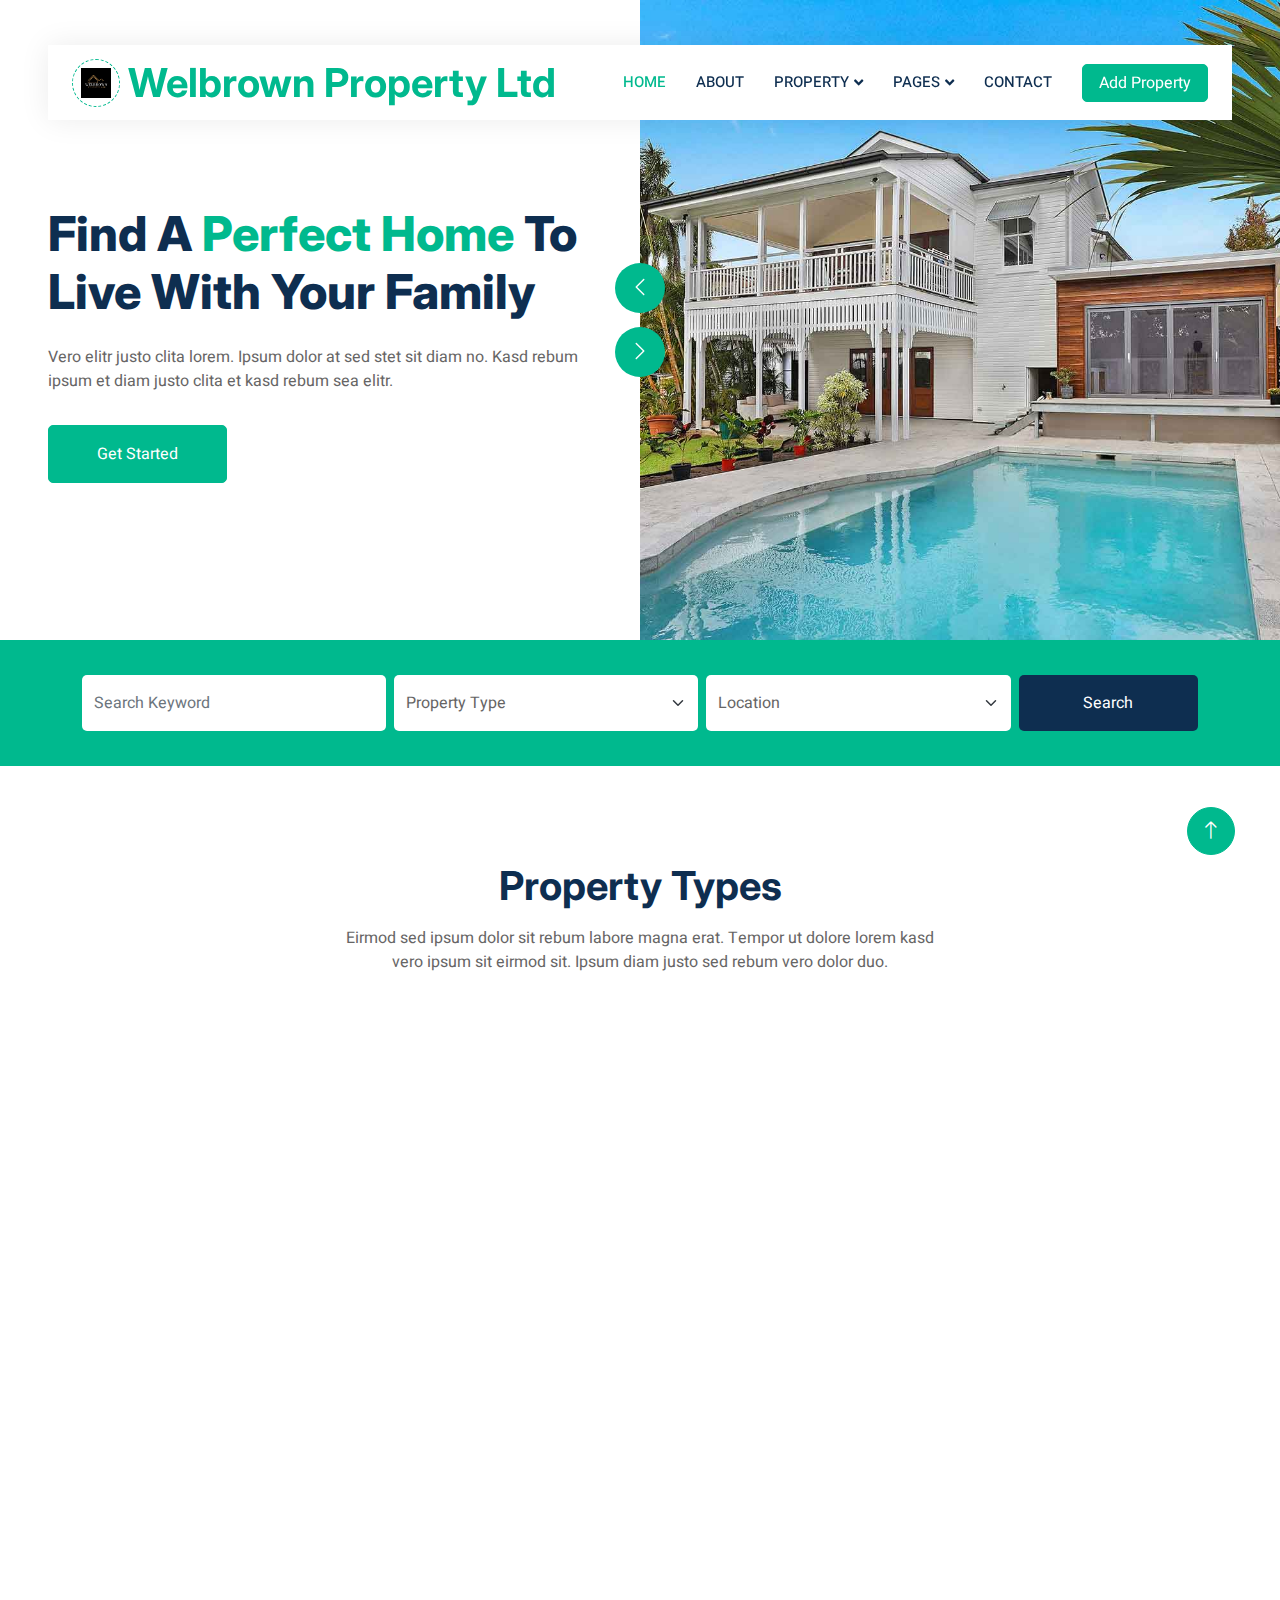
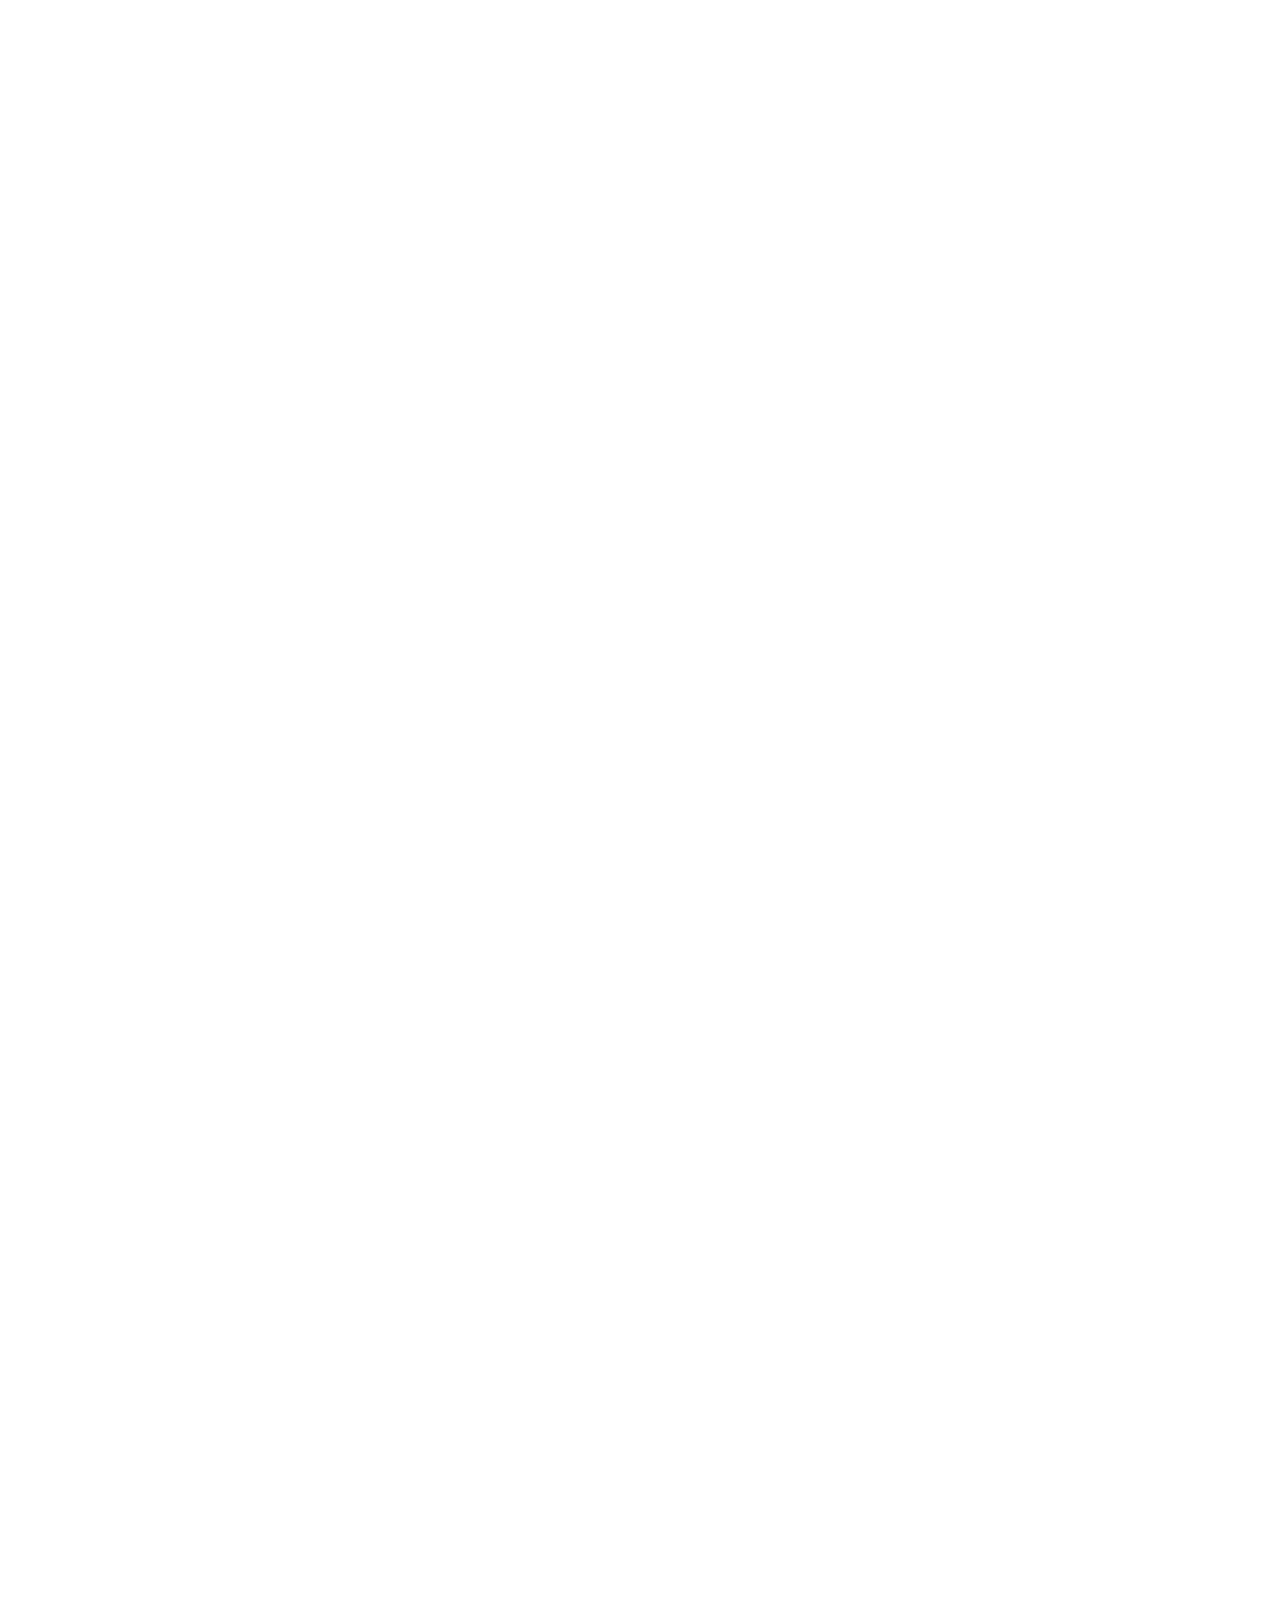
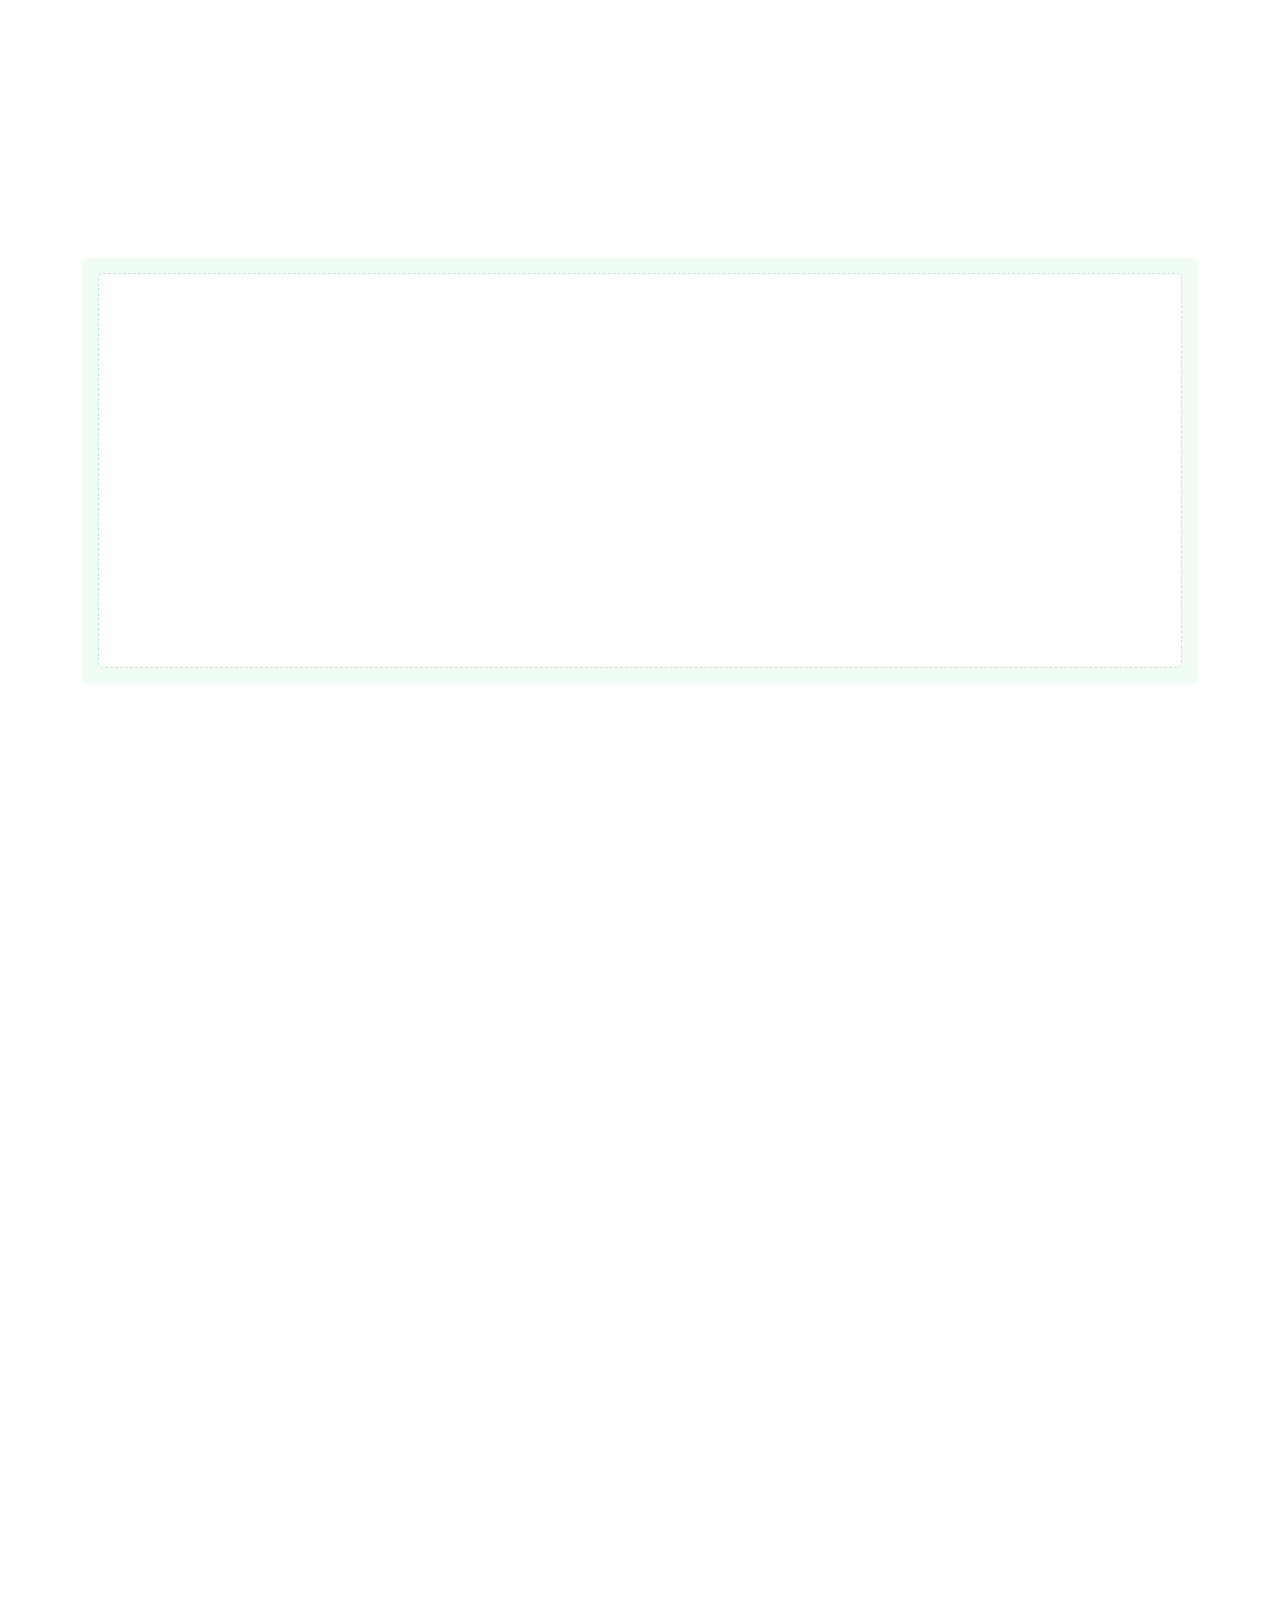
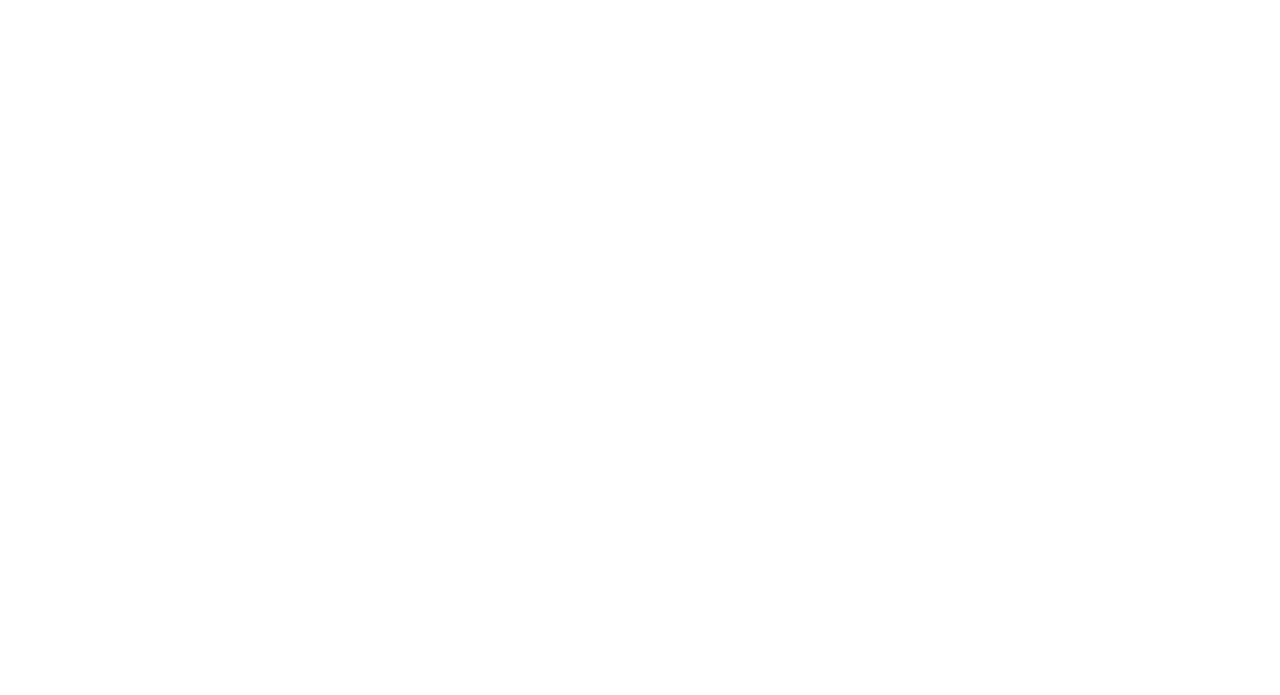
==== commit fddaa4ff: "ghjk" ====
--- a/index.html
+++ b/index.html
@@ -1,902 +1,1645 @@
 <!DOCTYPE html>
 <html lang="en">
-
-<head>
-    <meta charset="utf-8">
-    <title>Makaan - Real Estate HTML Template</title>
-    <meta content="width=device-width, initial-scale=1.0" name="viewport">
-    <meta content="" name="keywords">
-    <meta content="" name="description">
+  <head>
+    <meta charset="utf-8" />
+    <title>Welbrown</title>
+    <meta content="width=device-width, initial-scale=1.0" name="viewport" />
+    <meta content="" name="keywords" />
+    <meta content="" name="description" />
 
     <!-- Favicon -->
-    <link href="img/favicon.ico" rel="icon">
+    <link href="img/favicon.ico" rel="icon" />
 
     <!-- Google Web Fonts -->
-    <link rel="preconnect" href="https://fonts.googleapis.com">
-    <link rel="preconnect" href="https://fonts.gstatic.com" crossorigin>
-    <link href="https://fonts.googleapis.com/css2?family=Heebo:wght@400;500;600&family=Inter:wght@700;800&display=swap" rel="stylesheet">
-    
+    <link rel="preconnect" href="https://fonts.googleapis.com" />
+    <link rel="preconnect" href="https://fonts.gstatic.com" crossorigin />
+    <link
+      href="https://fonts.googleapis.com/css2?family=Heebo:wght@400;500;600&family=Inter:wght@700;800&display=swap"
+      rel="stylesheet"
+    />
+
     <!-- Icon Font Stylesheet -->
-    <link href="https://cdnjs.cloudflare.com/ajax/libs/font-awesome/5.10.0/css/all.min.css" rel="stylesheet">
-    <link href="https://cdn.jsdelivr.net/npm/bootstrap-icons@1.4.1/font/bootstrap-icons.css" rel="stylesheet">
+    <link
+      href="https://cdnjs.cloudflare.com/ajax/libs/font-awesome/5.10.0/css/all.min.css"
+      rel="stylesheet"
+    />
+    <link
+      href="https://cdn.jsdelivr.net/npm/bootstrap-icons@1.4.1/font/bootstrap-icons.css"
+      rel="stylesheet"
+    />
 
     <!-- Libraries Stylesheet -->
-    <link href="lib/animate/animate.min.css" rel="stylesheet">
-    <link href="lib/owlcarousel/assets/owl.carousel.min.css" rel="stylesheet">
+    <link href="lib/animate/animate.min.css" rel="stylesheet" />
+    <link href="lib/owlcarousel/assets/owl.carousel.min.css" rel="stylesheet" />
 
     <!-- Customized Bootstrap Stylesheet -->
-    <link href="css/bootstrap.min.css" rel="stylesheet">
+    <link href="css/bootstrap.min.css" rel="stylesheet" />
 
     <!-- Template Stylesheet -->
-    <link href="css/style.css" rel="stylesheet">
-</head>
-
-<body>
+    <link href="css/style.css" rel="stylesheet" />
+  </head>
+
+  <body>
     <div class="container-xxl bg-white p-0">
-        <!-- Spinner Start -->
-        <div id="spinner" class="show bg-white position-fixed translate-middle w-100 vh-100 top-50 start-50 d-flex align-items-center justify-content-center">
-            <div class="spinner-border text-primary" style="width: 3rem; height: 3rem;" role="status">
-                <span class="sr-only">Loading...</span>
-            </div>
+      <!-- Spinner Start -->
+      <div
+        id="spinner"
+        class="show bg-white position-fixed translate-middle w-100 vh-100 top-50 start-50 d-flex align-items-center justify-content-center"
+      >
+        <div
+          class="spinner-border text-primary"
+          style="width: 3rem; height: 3rem"
+          role="status"
+        >
+          <span class="sr-only">Loading...</span>
         </div>
-        <!-- Spinner End -->
-
-
-        <!-- Navbar Start -->
-        <div class="container-fluid nav-bar bg-transparent">
-            <nav class="navbar navbar-expand-lg bg-white navbar-light py-0 px-4">
-                <a href="index.html" class="navbar-brand d-flex align-items-center text-center">
-                    <div class="icon p-2 me-2">
-                        <img class="img-fluid" src="img/icon-deal.png" alt="Icon" style="width: 30px; height: 30px;">
-                    </div>
-                    <h1 class="m-0 text-primary">Makaan</h1>
-                </a>
-                <button type="button" class="navbar-toggler" data-bs-toggle="collapse" data-bs-target="#navbarCollapse">
-                    <span class="navbar-toggler-icon"></span>
+      </div>
+      <!-- Spinner End -->
+
+      <!-- Navbar Start -->
+      <div class="container-fluid nav-bar bg-transparent">
+        <nav class="navbar navbar-expand-lg bg-white navbar-light py-0 px-4">
+          <a
+            href="index.html"
+            class="navbar-brand d-flex align-items-center text-center"
+          >
+            <div class="icon p-2 me-2">
+              <img
+                class="img-fluid"
+                src="img/icon-deal.png"
+                alt="Icon"
+                style="width: 30px; height: 30px"
+              />
+            </div>
+            <h1 class="m-0 text-primary">Welbrown Property Ltd</h1>
+          </a>
+          <button
+            type="button"
+            class="navbar-toggler"
+            data-bs-toggle="collapse"
+            data-bs-target="#navbarCollapse"
+          >
+            <span class="navbar-toggler-icon"></span>
+          </button>
+          <div class="collapse navbar-collapse" id="navbarCollapse">
+            <div class="navbar-nav ms-auto">
+              <a href="index.html" class="nav-item nav-link active">Home</a>
+              <a href="about.html" class="nav-item nav-link">About</a>
+              <div class="nav-item dropdown">
+                <a
+                  href="#"
+                  class="nav-link dropdown-toggle"
+                  data-bs-toggle="dropdown"
+                  >Property</a
+                >
+                <div class="dropdown-menu rounded-0 m-0">
+                  <a href="property-list.html" class="dropdown-item"
+                    >Property List</a
+                  >
+                  <a href="property-type.html" class="dropdown-item"
+                    >Property Type</a
+                  >
+                  <a href="property-agent.html" class="dropdown-item"
+                    >Property Agent</a
+                  >
+                </div>
+              </div>
+              <div class="nav-item dropdown">
+                <a
+                  href="#"
+                  class="nav-link dropdown-toggle"
+                  data-bs-toggle="dropdown"
+                  >Pages</a
+                >
+                <div class="dropdown-menu rounded-0 m-0">
+                  <a href="testimonial.html" class="dropdown-item"
+                    >Testimonial</a
+                  >
+                  <a href="404.html" class="dropdown-item">404 Error</a>
+                </div>
+              </div>
+              <a href="contact.html" class="nav-item nav-link">Contact</a>
+            </div>
+            <a href="" class="btn btn-primary px-3 d-none d-lg-flex"
+              >Add Property</a
+            >
+          </div>
+        </nav>
+      </div>
+      <!-- Navbar End -->
+
+      <!-- Header Start -->
+      <div class="container-fluid header bg-white p-0">
+        <div class="row g-0 align-items-center flex-column-reverse flex-md-row">
+          <div class="col-md-6 p-5 mt-lg-5">
+            <h1 class="display-5 animated fadeIn mb-4">
+              Find A <span class="text-primary">Perfect Home</span> To Live With
+              Your Family
+            </h1>
+            <p class="animated fadeIn mb-4 pb-2">
+              Vero elitr justo clita lorem. Ipsum dolor at sed stet sit diam no.
+              Kasd rebum ipsum et diam justo clita et kasd rebum sea elitr.
+            </p>
+            <a href="" class="btn btn-primary py-3 px-5 me-3 animated fadeIn"
+              >Get Started</a
+            >
+          </div>
+          <div class="col-md-6 animated fadeIn">
+            <div class="owl-carousel header-carousel">
+              <div class="owl-carousel-item">
+                <img class="img-fluid" src="img/carousel-1.jpg" alt="" />
+              </div>
+              <div class="owl-carousel-item">
+                <img class="img-fluid" src="img/carousel-2.jpg" alt="" />
+              </div>
+            </div>
+          </div>
+        </div>
+      </div>
+      <!-- Header End -->
+
+      <!-- Search Start -->
+      <div
+        class="container-fluid bg-primary mb-5 wow fadeIn"
+        data-wow-delay="0.1s"
+        style="padding: 35px"
+      >
+        <div class="container">
+          <div class="row g-2">
+            <div class="col-md-10">
+              <div class="row g-2">
+                <div class="col-md-4">
+                  <input
+                    type="text"
+                    class="form-control border-0 py-3"
+                    placeholder="Search Keyword"
+                  />
+                </div>
+                <div class="col-md-4">
+                  <select class="form-select border-0 py-3">
+                    <option selected>Property Type</option>
+                    <option value="1">Property Type 1</option>
+                    <option value="2">Property Type 2</option>
+                    <option value="3">Property Type 3</option>
+                  </select>
+                </div>
+                <div class="col-md-4">
+                  <select class="form-select border-0 py-3">
+                    <option selected>Location</option>
+                    <option value="1">Location 1</option>
+                    <option value="2">Location 2</option>
+                    <option value="3">Location 3</option>
+                  </select>
+                </div>
+              </div>
+            </div>
+            <div class="col-md-2">
+              <button class="btn btn-dark border-0 w-100 py-3">Search</button>
+            </div>
+          </div>
+        </div>
+      </div>
+      <!-- Search End -->
+
+      <!-- Category Start -->
+      <div class="container-xxl py-5">
+        <div class="container">
+          <div
+            class="text-center mx-auto mb-5 wow fadeInUp"
+            data-wow-delay="0.1s"
+            style="max-width: 600px"
+          >
+            <h1 class="mb-3">Property Types</h1>
+            <p>
+              Eirmod sed ipsum dolor sit rebum labore magna erat. Tempor ut
+              dolore lorem kasd vero ipsum sit eirmod sit. Ipsum diam justo sed
+              rebum vero dolor duo.
+            </p>
+          </div>
+          <div class="row g-4">
+            <div class="col-lg-3 col-sm-6 wow fadeInUp" data-wow-delay="0.1s">
+              <a
+                class="cat-item d-block bg-light text-center rounded p-3"
+                href=""
+              >
+                <div class="rounded p-4">
+                  <div class="icon mb-3">
+                    <img
+                      class="img-fluid"
+                      src="img/icon-apartment.png"
+                      alt="Icon"
+                    />
+                  </div>
+                  <h6>Apartment</h6>
+                  <span>123 Properties</span>
+                </div>
+              </a>
+            </div>
+            <div class="col-lg-3 col-sm-6 wow fadeInUp" data-wow-delay="0.3s">
+              <a
+                class="cat-item d-block bg-light text-center rounded p-3"
+                href=""
+              >
+                <div class="rounded p-4">
+                  <div class="icon mb-3">
+                    <img
+                      class="img-fluid"
+                      src="img/icon-villa.png"
+                      alt="Icon"
+                    />
+                  </div>
+                  <h6>Villa</h6>
+                  <span>123 Properties</span>
+                </div>
+              </a>
+            </div>
+            <div class="col-lg-3 col-sm-6 wow fadeInUp" data-wow-delay="0.5s">
+              <a
+                class="cat-item d-block bg-light text-center rounded p-3"
+                href=""
+              >
+                <div class="rounded p-4">
+                  <div class="icon mb-3">
+                    <img
+                      class="img-fluid"
+                      src="img/icon-house.png"
+                      alt="Icon"
+                    />
+                  </div>
+                  <h6>Home</h6>
+                  <span>123 Properties</span>
+                </div>
+              </a>
+            </div>
+            <div class="col-lg-3 col-sm-6 wow fadeInUp" data-wow-delay="0.7s">
+              <a
+                class="cat-item d-block bg-light text-center rounded p-3"
+                href=""
+              >
+                <div class="rounded p-4">
+                  <div class="icon mb-3">
+                    <img
+                      class="img-fluid"
+                      src="img/icon-housing.png"
+                      alt="Icon"
+                    />
+                  </div>
+                  <h6>Office</h6>
+                  <span>123 Properties</span>
+                </div>
+              </a>
+            </div>
+            <div class="col-lg-3 col-sm-6 wow fadeInUp" data-wow-delay="0.1s">
+              <a
+                class="cat-item d-block bg-light text-center rounded p-3"
+                href=""
+              >
+                <div class="rounded p-4">
+                  <div class="icon mb-3">
+                    <img
+                      class="img-fluid"
+                      src="img/icon-building.png"
+                      alt="Icon"
+                    />
+                  </div>
+                  <h6>Building</h6>
+                  <span>123 Properties</span>
+                </div>
+              </a>
+            </div>
+            <div class="col-lg-3 col-sm-6 wow fadeInUp" data-wow-delay="0.3s">
+              <a
+                class="cat-item d-block bg-light text-center rounded p-3"
+                href=""
+              >
+                <div class="rounded p-4">
+                  <div class="icon mb-3">
+                    <img
+                      class="img-fluid"
+                      src="img/icon-neighborhood.png"
+                      alt="Icon"
+                    />
+                  </div>
+                  <h6>Townhouse</h6>
+                  <span>123 Properties</span>
+                </div>
+              </a>
+            </div>
+            <div class="col-lg-3 col-sm-6 wow fadeInUp" data-wow-delay="0.5s">
+              <a
+                class="cat-item d-block bg-light text-center rounded p-3"
+                href=""
+              >
+                <div class="rounded p-4">
+                  <div class="icon mb-3">
+                    <img
+                      class="img-fluid"
+                      src="img/icon-condominium.png"
+                      alt="Icon"
+                    />
+                  </div>
+                  <h6>Shop</h6>
+                  <span>123 Properties</span>
+                </div>
+              </a>
+            </div>
+            <div class="col-lg-3 col-sm-6 wow fadeInUp" data-wow-delay="0.7s">
+              <a
+                class="cat-item d-block bg-light text-center rounded p-3"
+                href=""
+              >
+                <div class="rounded p-4">
+                  <div class="icon mb-3">
+                    <img
+                      class="img-fluid"
+                      src="img/icon-luxury.png"
+                      alt="Icon"
+                    />
+                  </div>
+                  <h6>Garage</h6>
+                  <span>123 Properties</span>
+                </div>
+              </a>
+            </div>
+          </div>
+        </div>
+      </div>
+      <!-- Category End -->
+
+      <!-- About Start -->
+      <div class="container-xxl py-5">
+        <div class="container">
+          <div class="row g-5 align-items-center">
+            <div class="col-lg-6 wow fadeIn" data-wow-delay="0.1s">
+              <div class="about-img position-relative overflow-hidden p-5 pe-0">
+                <img class="img-fluid w-100" src="img/about.jpg" />
+              </div>
+            </div>
+            <div class="col-lg-6 wow fadeIn" data-wow-delay="0.5s">
+              <h1 class="mb-4">#1 Place To Find The Perfect Property</h1>
+              <p class="mb-4">
+                Tempor erat elitr rebum at clita. Diam dolor diam ipsum sit.
+                Aliqu diam amet diam et eos. Clita erat ipsum et lorem et sit,
+                sed stet lorem sit clita duo justo magna dolore erat amet
+              </p>
+              <p>
+                <i class="fa fa-check text-primary me-3"></i>Tempor erat elitr
+                rebum at clita
+              </p>
+              <p>
+                <i class="fa fa-check text-primary me-3"></i>Aliqu diam amet
+                diam et eos
+              </p>
+              <p>
+                <i class="fa fa-check text-primary me-3"></i>Clita duo justo
+                magna dolore erat amet
+              </p>
+              <a class="btn btn-primary py-3 px-5 mt-3" href="">Read More</a>
+            </div>
+          </div>
+        </div>
+      </div>
+      <!-- About End -->
+
+      <!-- Property List Start -->
+      <div class="container-xxl py-5">
+        <div class="container">
+          <div class="row g-0 gx-5 align-items-end">
+            <div class="col-lg-6">
+              <div
+                class="text-start mx-auto mb-5 wow slideInLeft"
+                data-wow-delay="0.1s"
+              >
+                <h1 class="mb-3">Property Listing</h1>
+                <p>
+                  Eirmod sed ipsum dolor sit rebum labore magna erat. Tempor ut
+                  dolore lorem kasd vero ipsum sit eirmod sit diam justo sed
+                  rebum.
+                </p>
+              </div>
+            </div>
+            <div
+              class="col-lg-6 text-start text-lg-end wow slideInRight"
+              data-wow-delay="0.1s"
+            >
+              <ul class="nav nav-pills d-inline-flex justify-content-end mb-5">
+                <li class="nav-item me-2">
+                  <a
+                    class="btn btn-outline-primary active"
+                    data-bs-toggle="pill"
+                    href="#tab-1"
+                    >Featured</a
+                  >
+                </li>
+                <li class="nav-item me-2">
+                  <a
+                    class="btn btn-outline-primary"
+                    data-bs-toggle="pill"
+                    href="#tab-2"
+                    >For Sell</a
+                  >
+                </li>
+                <li class="nav-item me-0">
+                  <a
+                    class="btn btn-outline-primary"
+                    data-bs-toggle="pill"
+                    href="#tab-3"
+                    >For Rent</a
+                  >
+                </li>
+              </ul>
+            </div>
+          </div>
+          <div class="tab-content">
+            <div id="tab-1" class="tab-pane fade show p-0 active">
+              <div class="row g-4">
+                <div
+                  class="col-lg-4 col-md-6 wow fadeInUp"
+                  data-wow-delay="0.1s"
+                >
+                  <div class="property-item rounded overflow-hidden">
+                    <div class="position-relative overflow-hidden">
+                      <a href=""
+                        ><img class="img-fluid" src="img/property-1.jpg" alt=""
+                      /></a>
+                      <div
+                        class="bg-primary rounded text-white position-absolute start-0 top-0 m-4 py-1 px-3"
+                      >
+                        For Sell
+                      </div>
+                      <div
+                        class="bg-white rounded-top text-primary position-absolute start-0 bottom-0 mx-4 pt-1 px-3"
+                      >
+                        Appartment
+                      </div>
+                    </div>
+                    <div class="p-4 pb-0">
+                      <h5 class="text-primary mb-3">$12,345</h5>
+                      <a class="d-block h5 mb-2" href=""
+                        >Golden Urban House For Sell</a
+                      >
+                      <p>
+                        <i class="fa fa-map-marker-alt text-primary me-2"></i
+                        >123 Street, New York, USA
+                      </p>
+                    </div>
+                    <div class="d-flex border-top">
+                      <small class="flex-fill text-center border-end py-2"
+                        ><i class="fa fa-ruler-combined text-primary me-2"></i
+                        >1000 Sqft</small
+                      >
+                      <small class="flex-fill text-center border-end py-2"
+                        ><i class="fa fa-bed text-primary me-2"></i>3 Bed</small
+                      >
+                      <small class="flex-fill text-center py-2"
+                        ><i class="fa fa-bath text-primary me-2"></i>2
+                        Bath</small
+                      >
+                    </div>
+                  </div>
+                </div>
+                <div
+                  class="col-lg-4 col-md-6 wow fadeInUp"
+                  data-wow-delay="0.3s"
+                >
+                  <div class="property-item rounded overflow-hidden">
+                    <div class="position-relative overflow-hidden">
+                      <a href=""
+                        ><img class="img-fluid" src="img/property-2.jpg" alt=""
+                      /></a>
+                      <div
+                        class="bg-primary rounded text-white position-absolute start-0 top-0 m-4 py-1 px-3"
+                      >
+                        For Rent
+                      </div>
+                      <div
+                        class="bg-white rounded-top text-primary position-absolute start-0 bottom-0 mx-4 pt-1 px-3"
+                      >
+                        Villa
+                      </div>
+                    </div>
+                    <div class="p-4 pb-0">
+                      <h5 class="text-primary mb-3">$12,345</h5>
+                      <a class="d-block h5 mb-2" href=""
+                        >Golden Urban House For Sell</a
+                      >
+                      <p>
+                        <i class="fa fa-map-marker-alt text-primary me-2"></i
+                        >123 Street, New York, USA
+                      </p>
+                    </div>
+                    <div class="d-flex border-top">
+                      <small class="flex-fill text-center border-end py-2"
+                        ><i class="fa fa-ruler-combined text-primary me-2"></i
+                        >1000 Sqft</small
+                      >
+                      <small class="flex-fill text-center border-end py-2"
+                        ><i class="fa fa-bed text-primary me-2"></i>3 Bed</small
+                      >
+                      <small class="flex-fill text-center py-2"
+                        ><i class="fa fa-bath text-primary me-2"></i>2
+                        Bath</small
+                      >
+                    </div>
+                  </div>
+                </div>
+                <div
+                  class="col-lg-4 col-md-6 wow fadeInUp"
+                  data-wow-delay="0.5s"
+                >
+                  <div class="property-item rounded overflow-hidden">
+                    <div class="position-relative overflow-hidden">
+                      <a href=""
+                        ><img class="img-fluid" src="img/property-3.jpg" alt=""
+                      /></a>
+                      <div
+                        class="bg-primary rounded text-white position-absolute start-0 top-0 m-4 py-1 px-3"
+                      >
+                        For Sell
+                      </div>
+                      <div
+                        class="bg-white rounded-top text-primary position-absolute start-0 bottom-0 mx-4 pt-1 px-3"
+                      >
+                        Office
+                      </div>
+                    </div>
+                    <div class="p-4 pb-0">
+                      <h5 class="text-primary mb-3">$12,345</h5>
+                      <a class="d-block h5 mb-2" href=""
+                        >Golden Urban House For Sell</a
+                      >
+                      <p>
+                        <i class="fa fa-map-marker-alt text-primary me-2"></i
+                        >123 Street, New York, USA
+                      </p>
+                    </div>
+                    <div class="d-flex border-top">
+                      <small class="flex-fill text-center border-end py-2"
+                        ><i class="fa fa-ruler-combined text-primary me-2"></i
+                        >1000 Sqft</small
+                      >
+                      <small class="flex-fill text-center border-end py-2"
+                        ><i class="fa fa-bed text-primary me-2"></i>3 Bed</small
+                      >
+                      <small class="flex-fill text-center py-2"
+                        ><i class="fa fa-bath text-primary me-2"></i>2
+                        Bath</small
+                      >
+                    </div>
+                  </div>
+                </div>
+                <div
+                  class="col-lg-4 col-md-6 wow fadeInUp"
+                  data-wow-delay="0.1s"
+                >
+                  <div class="property-item rounded overflow-hidden">
+                    <div class="position-relative overflow-hidden">
+                      <a href=""
+                        ><img class="img-fluid" src="img/property-4.jpg" alt=""
+                      /></a>
+                      <div
+                        class="bg-primary rounded text-white position-absolute start-0 top-0 m-4 py-1 px-3"
+                      >
+                        For Rent
+                      </div>
+                      <div
+                        class="bg-white rounded-top text-primary position-absolute start-0 bottom-0 mx-4 pt-1 px-3"
+                      >
+                        Building
+                      </div>
+                    </div>
+                    <div class="p-4 pb-0">
+                      <h5 class="text-primary mb-3">$12,345</h5>
+                      <a class="d-block h5 mb-2" href=""
+                        >Golden Urban House For Sell</a
+                      >
+                      <p>
+                        <i class="fa fa-map-marker-alt text-primary me-2"></i
+                        >123 Street, New York, USA
+                      </p>
+                    </div>
+                    <div class="d-flex border-top">
+                      <small class="flex-fill text-center border-end py-2"
+                        ><i class="fa fa-ruler-combined text-primary me-2"></i
+                        >1000 Sqft</small
+                      >
+                      <small class="flex-fill text-center border-end py-2"
+                        ><i class="fa fa-bed text-primary me-2"></i>3 Bed</small
+                      >
+                      <small class="flex-fill text-center py-2"
+                        ><i class="fa fa-bath text-primary me-2"></i>2
+                        Bath</small
+                      >
+                    </div>
+                  </div>
+                </div>
+                <div
+                  class="col-lg-4 col-md-6 wow fadeInUp"
+                  data-wow-delay="0.3s"
+                >
+                  <div class="property-item rounded overflow-hidden">
+                    <div class="position-relative overflow-hidden">
+                      <a href=""
+                        ><img class="img-fluid" src="img/property-5.jpg" alt=""
+                      /></a>
+                      <div
+                        class="bg-primary rounded text-white position-absolute start-0 top-0 m-4 py-1 px-3"
+                      >
+                        For Sell
+                      </div>
+                      <div
+                        class="bg-white rounded-top text-primary position-absolute start-0 bottom-0 mx-4 pt-1 px-3"
+                      >
+                        Home
+                      </div>
+                    </div>
+                    <div class="p-4 pb-0">
+                      <h5 class="text-primary mb-3">$12,345</h5>
+                      <a class="d-block h5 mb-2" href=""
+                        >Golden Urban House For Sell</a
+                      >
+                      <p>
+                        <i class="fa fa-map-marker-alt text-primary me-2"></i
+                        >123 Street, New York, USA
+                      </p>
+                    </div>
+                    <div class="d-flex border-top">
+                      <small class="flex-fill text-center border-end py-2"
+                        ><i class="fa fa-ruler-combined text-primary me-2"></i
+                        >1000 Sqft</small
+                      >
+                      <small class="flex-fill text-center border-end py-2"
+                        ><i class="fa fa-bed text-primary me-2"></i>3 Bed</small
+                      >
+                      <small class="flex-fill text-center py-2"
+                        ><i class="fa fa-bath text-primary me-2"></i>2
+                        Bath</small
+                      >
+                    </div>
+                  </div>
+                </div>
+                <div
+                  class="col-lg-4 col-md-6 wow fadeInUp"
+                  data-wow-delay="0.5s"
+                >
+                  <div class="property-item rounded overflow-hidden">
+                    <div class="position-relative overflow-hidden">
+                      <a href=""
+                        ><img class="img-fluid" src="img/property-6.jpg" alt=""
+                      /></a>
+                      <div
+                        class="bg-primary rounded text-white position-absolute start-0 top-0 m-4 py-1 px-3"
+                      >
+                        For Rent
+                      </div>
+                      <div
+                        class="bg-white rounded-top text-primary position-absolute start-0 bottom-0 mx-4 pt-1 px-3"
+                      >
+                        Shop
+                      </div>
+                    </div>
+                    <div class="p-4 pb-0">
+                      <h5 class="text-primary mb-3">$12,345</h5>
+                      <a class="d-block h5 mb-2" href=""
+                        >Golden Urban House For Sell</a
+                      >
+                      <p>
+                        <i class="fa fa-map-marker-alt text-primary me-2"></i
+                        >123 Street, New York, USA
+                      </p>
+                    </div>
+                    <div class="d-flex border-top">
+                      <small class="flex-fill text-center border-end py-2"
+                        ><i class="fa fa-ruler-combined text-primary me-2"></i
+                        >1000 Sqft</small
+                      >
+                      <small class="flex-fill text-center border-end py-2"
+                        ><i class="fa fa-bed text-primary me-2"></i>3 Bed</small
+                      >
+                      <small class="flex-fill text-center py-2"
+                        ><i class="fa fa-bath text-primary me-2"></i>2
+                        Bath</small
+                      >
+                    </div>
+                  </div>
+                </div>
+                <div
+                  class="col-12 text-center wow fadeInUp"
+                  data-wow-delay="0.1s"
+                >
+                  <a class="btn btn-primary py-3 px-5" href=""
+                    >Browse More Property</a
+                  >
+                </div>
+              </div>
+            </div>
+            <div id="tab-2" class="tab-pane fade show p-0">
+              <div class="row g-4">
+                <div class="col-lg-4 col-md-6">
+                  <div class="property-item rounded overflow-hidden">
+                    <div class="position-relative overflow-hidden">
+                      <a href=""
+                        ><img class="img-fluid" src="img/property-1.jpg" alt=""
+                      /></a>
+                      <div
+                        class="bg-primary rounded text-white position-absolute start-0 top-0 m-4 py-1 px-3"
+                      >
+                        For Sell
+                      </div>
+                      <div
+                        class="bg-white rounded-top text-primary position-absolute start-0 bottom-0 mx-4 pt-1 px-3"
+                      >
+                        Appartment
+                      </div>
+                    </div>
+                    <div class="p-4 pb-0">
+                      <h5 class="text-primary mb-3">$12,345</h5>
+                      <a class="d-block h5 mb-2" href=""
+                        >Golden Urban House For Sell</a
+                      >
+                      <p>
+                        <i class="fa fa-map-marker-alt text-primary me-2"></i
+                        >123 Street, New York, USA
+                      </p>
+                    </div>
+                    <div class="d-flex border-top">
+                      <small class="flex-fill text-center border-end py-2"
+                        ><i class="fa fa-ruler-combined text-primary me-2"></i
+                        >1000 Sqft</small
+                      >
+                      <small class="flex-fill text-center border-end py-2"
+                        ><i class="fa fa-bed text-primary me-2"></i>3 Bed</small
+                      >
+                      <small class="flex-fill text-center py-2"
+                        ><i class="fa fa-bath text-primary me-2"></i>2
+                        Bath</small
+                      >
+                    </div>
+                  </div>
+                </div>
+                <div class="col-lg-4 col-md-6">
+                  <div class="property-item rounded overflow-hidden">
+                    <div class="position-relative overflow-hidden">
+                      <a href=""
+                        ><img class="img-fluid" src="img/property-2.jpg" alt=""
+                      /></a>
+                      <div
+                        class="bg-primary rounded text-white position-absolute start-0 top-0 m-4 py-1 px-3"
+                      >
+                        For Rent
+                      </div>
+                      <div
+                        class="bg-white rounded-top text-primary position-absolute start-0 bottom-0 mx-4 pt-1 px-3"
+                      >
+                        Villa
+                      </div>
+                    </div>
+                    <div class="p-4 pb-0">
+                      <h5 class="text-primary mb-3">$12,345</h5>
+                      <a class="d-block h5 mb-2" href=""
+                        >Golden Urban House For Sell</a
+                      >
+                      <p>
+                        <i class="fa fa-map-marker-alt text-primary me-2"></i
+                        >123 Street, New York, USA
+                      </p>
+                    </div>
+                    <div class="d-flex border-top">
+                      <small class="flex-fill text-center border-end py-2"
+                        ><i class="fa fa-ruler-combined text-primary me-2"></i
+                        >1000 Sqft</small
+                      >
+                      <small class="flex-fill text-center border-end py-2"
+                        ><i class="fa fa-bed text-primary me-2"></i>3 Bed</small
+                      >
+                      <small class="flex-fill text-center py-2"
+                        ><i class="fa fa-bath text-primary me-2"></i>2
+                        Bath</small
+                      >
+                    </div>
+                  </div>
+                </div>
+                <div class="col-lg-4 col-md-6">
+                  <div class="property-item rounded overflow-hidden">
+                    <div class="position-relative overflow-hidden">
+                      <a href=""
+                        ><img class="img-fluid" src="img/property-3.jpg" alt=""
+                      /></a>
+                      <div
+                        class="bg-primary rounded text-white position-absolute start-0 top-0 m-4 py-1 px-3"
+                      >
+                        For Sell
+                      </div>
+                      <div
+                        class="bg-white rounded-top text-primary position-absolute start-0 bottom-0 mx-4 pt-1 px-3"
+                      >
+                        Office
+                      </div>
+                    </div>
+                    <div class="p-4 pb-0">
+                      <h5 class="text-primary mb-3">$12,345</h5>
+                      <a class="d-block h5 mb-2" href=""
+                        >Golden Urban House For Sell</a
+                      >
+                      <p>
+                        <i class="fa fa-map-marker-alt text-primary me-2"></i
+                        >123 Street, New York, USA
+                      </p>
+                    </div>
+                    <div class="d-flex border-top">
+                      <small class="flex-fill text-center border-end py-2"
+                        ><i class="fa fa-ruler-combined text-primary me-2"></i
+                        >1000 Sqft</small
+                      >
+                      <small class="flex-fill text-center border-end py-2"
+                        ><i class="fa fa-bed text-primary me-2"></i>3 Bed</small
+                      >
+                      <small class="flex-fill text-center py-2"
+                        ><i class="fa fa-bath text-primary me-2"></i>2
+                        Bath</small
+                      >
+                    </div>
+                  </div>
+                </div>
+                <div class="col-lg-4 col-md-6">
+                  <div class="property-item rounded overflow-hidden">
+                    <div class="position-relative overflow-hidden">
+                      <a href=""
+                        ><img class="img-fluid" src="img/property-4.jpg" alt=""
+                      /></a>
+                      <div
+                        class="bg-primary rounded text-white position-absolute start-0 top-0 m-4 py-1 px-3"
+                      >
+                        For Rent
+                      </div>
+                      <div
+                        class="bg-white rounded-top text-primary position-absolute start-0 bottom-0 mx-4 pt-1 px-3"
+                      >
+                        Building
+                      </div>
+                    </div>
+                    <div class="p-4 pb-0">
+                      <h5 class="text-primary mb-3">$12,345</h5>
+                      <a class="d-block h5 mb-2" href=""
+                        >Golden Urban House For Sell</a
+                      >
+                      <p>
+                        <i class="fa fa-map-marker-alt text-primary me-2"></i
+                        >123 Street, New York, USA
+                      </p>
+                    </div>
+                    <div class="d-flex border-top">
+                      <small class="flex-fill text-center border-end py-2"
+                        ><i class="fa fa-ruler-combined text-primary me-2"></i
+                        >1000 Sqft</small
+                      >
+                      <small class="flex-fill text-center border-end py-2"
+                        ><i class="fa fa-bed text-primary me-2"></i>3 Bed</small
+                      >
+                      <small class="flex-fill text-center py-2"
+                        ><i class="fa fa-bath text-primary me-2"></i>2
+                        Bath</small
+                      >
+                    </div>
+                  </div>
+                </div>
+                <div class="col-lg-4 col-md-6">
+                  <div class="property-item rounded overflow-hidden">
+                    <div class="position-relative overflow-hidden">
+                      <a href=""
+                        ><img class="img-fluid" src="img/property-5.jpg" alt=""
+                      /></a>
+                      <div
+                        class="bg-primary rounded text-white position-absolute start-0 top-0 m-4 py-1 px-3"
+                      >
+                        For Sell
+                      </div>
+                      <div
+                        class="bg-white rounded-top text-primary position-absolute start-0 bottom-0 mx-4 pt-1 px-3"
+                      >
+                        Home
+                      </div>
+                    </div>
+                    <div class="p-4 pb-0">
+                      <h5 class="text-primary mb-3">$12,345</h5>
+                      <a class="d-block h5 mb-2" href=""
+                        >Golden Urban House For Sell</a
+                      >
+                      <p>
+                        <i class="fa fa-map-marker-alt text-primary me-2"></i
+                        >123 Street, New York, USA
+                      </p>
+                    </div>
+                    <div class="d-flex border-top">
+                      <small class="flex-fill text-center border-end py-2"
+                        ><i class="fa fa-ruler-combined text-primary me-2"></i
+                        >1000 Sqft</small
+                      >
+                      <small class="flex-fill text-center border-end py-2"
+                        ><i class="fa fa-bed text-primary me-2"></i>3 Bed</small
+                      >
+                      <small class="flex-fill text-center py-2"
+                        ><i class="fa fa-bath text-primary me-2"></i>2
+                        Bath</small
+                      >
+                    </div>
+                  </div>
+                </div>
+                <div class="col-lg-4 col-md-6">
+                  <div class="property-item rounded overflow-hidden">
+                    <div class="position-relative overflow-hidden">
+                      <a href=""
+                        ><img class="img-fluid" src="img/property-6.jpg" alt=""
+                      /></a>
+                      <div
+                        class="bg-primary rounded text-white position-absolute start-0 top-0 m-4 py-1 px-3"
+                      >
+                        For Rent
+                      </div>
+                      <div
+                        class="bg-white rounded-top text-primary position-absolute start-0 bottom-0 mx-4 pt-1 px-3"
+                      >
+                        Shop
+                      </div>
+                    </div>
+                    <div class="p-4 pb-0">
+                      <h5 class="text-primary mb-3">$12,345</h5>
+                      <a class="d-block h5 mb-2" href=""
+                        >Golden Urban House For Sell</a
+                      >
+                      <p>
+                        <i class="fa fa-map-marker-alt text-primary me-2"></i
+                        >123 Street, New York, USA
+                      </p>
+                    </div>
+                    <div class="d-flex border-top">
+                      <small class="flex-fill text-center border-end py-2"
+                        ><i class="fa fa-ruler-combined text-primary me-2"></i
+                        >1000 Sqft</small
+                      >
+                      <small class="flex-fill text-center border-end py-2"
+                        ><i class="fa fa-bed text-primary me-2"></i>3 Bed</small
+                      >
+                      <small class="flex-fill text-center py-2"
+                        ><i class="fa fa-bath text-primary me-2"></i>2
+                        Bath</small
+                      >
+                    </div>
+                  </div>
+                </div>
+                <div class="col-12 text-center">
+                  <a class="btn btn-primary py-3 px-5" href=""
+                    >Browse More Property</a
+                  >
+                </div>
+              </div>
+            </div>
+            <div id="tab-3" class="tab-pane fade show p-0">
+              <div class="row g-4">
+                <div class="col-lg-4 col-md-6">
+                  <div class="property-item rounded overflow-hidden">
+                    <div class="position-relative overflow-hidden">
+                      <a href=""
+                        ><img class="img-fluid" src="img/property-1.jpg" alt=""
+                      /></a>
+                      <div
+                        class="bg-primary rounded text-white position-absolute start-0 top-0 m-4 py-1 px-3"
+                      >
+                        For Sell
+                      </div>
+                      <div
+                        class="bg-white rounded-top text-primary position-absolute start-0 bottom-0 mx-4 pt-1 px-3"
+                      >
+                        Appartment
+                      </div>
+                    </div>
+                    <div class="p-4 pb-0">
+                      <h5 class="text-primary mb-3">$12,345</h5>
+                      <a class="d-block h5 mb-2" href=""
+                        >Golden Urban House For Sell</a
+                      >
+                      <p>
+                        <i class="fa fa-map-marker-alt text-primary me-2"></i
+                        >123 Street, New York, USA
+                      </p>
+                    </div>
+                    <div class="d-flex border-top">
+                      <small class="flex-fill text-center border-end py-2"
+                        ><i class="fa fa-ruler-combined text-primary me-2"></i
+                        >1000 Sqft</small
+                      >
+                      <small class="flex-fill text-center border-end py-2"
+                        ><i class="fa fa-bed text-primary me-2"></i>3 Bed</small
+                      >
+                      <small class="flex-fill text-center py-2"
+                        ><i class="fa fa-bath text-primary me-2"></i>2
+                        Bath</small
+                      >
+                    </div>
+                  </div>
+                </div>
+                <div class="col-lg-4 col-md-6">
+                  <div class="property-item rounded overflow-hidden">
+                    <div class="position-relative overflow-hidden">
+                      <a href=""
+                        ><img class="img-fluid" src="img/property-2.jpg" alt=""
+                      /></a>
+                      <div
+                        class="bg-primary rounded text-white position-absolute start-0 top-0 m-4 py-1 px-3"
+                      >
+                        For Rent
+                      </div>
+                      <div
+                        class="bg-white rounded-top text-primary position-absolute start-0 bottom-0 mx-4 pt-1 px-3"
+                      >
+                        Villa
+                      </div>
+                    </div>
+                    <div class="p-4 pb-0">
+                      <h5 class="text-primary mb-3">$12,345</h5>
+                      <a class="d-block h5 mb-2" href=""
+                        >Golden Urban House For Sell</a
+                      >
+                      <p>
+                        <i class="fa fa-map-marker-alt text-primary me-2"></i
+                        >123 Street, New York, USA
+                      </p>
+                    </div>
+                    <div class="d-flex border-top">
+                      <small class="flex-fill text-center border-end py-2"
+                        ><i class="fa fa-ruler-combined text-primary me-2"></i
+                        >1000 Sqft</small
+                      >
+                      <small class="flex-fill text-center border-end py-2"
+                        ><i class="fa fa-bed text-primary me-2"></i>3 Bed</small
+                      >
+                      <small class="flex-fill text-center py-2"
+                        ><i class="fa fa-bath text-primary me-2"></i>2
+                        Bath</small
+                      >
+                    </div>
+                  </div>
+                </div>
+                <div class="col-lg-4 col-md-6">
+                  <div class="property-item rounded overflow-hidden">
+                    <div class="position-relative overflow-hidden">
+                      <a href=""
+                        ><img class="img-fluid" src="img/property-3.jpg" alt=""
+                      /></a>
+                      <div
+                        class="bg-primary rounded text-white position-absolute start-0 top-0 m-4 py-1 px-3"
+                      >
+                        For Sell
+                      </div>
+                      <div
+                        class="bg-white rounded-top text-primary position-absolute start-0 bottom-0 mx-4 pt-1 px-3"
+                      >
+                        Office
+                      </div>
+                    </div>
+                    <div class="p-4 pb-0">
+                      <h5 class="text-primary mb-3">$12,345</h5>
+                      <a class="d-block h5 mb-2" href=""
+                        >Golden Urban House For Sell</a
+                      >
+                      <p>
+                        <i class="fa fa-map-marker-alt text-primary me-2"></i
+                        >123 Street, New York, USA
+                      </p>
+                    </div>
+                    <div class="d-flex border-top">
+                      <small class="flex-fill text-center border-end py-2"
+                        ><i class="fa fa-ruler-combined text-primary me-2"></i
+                        >1000 Sqft</small
+                      >
+                      <small class="flex-fill text-center border-end py-2"
+                        ><i class="fa fa-bed text-primary me-2"></i>3 Bed</small
+                      >
+                      <small class="flex-fill text-center py-2"
+                        ><i class="fa fa-bath text-primary me-2"></i>2
+                        Bath</small
+                      >
+                    </div>
+                  </div>
+                </div>
+                <div class="col-lg-4 col-md-6">
+                  <div class="property-item rounded overflow-hidden">
+                    <div class="position-relative overflow-hidden">
+                      <a href=""
+                        ><img class="img-fluid" src="img/property-4.jpg" alt=""
+                      /></a>
+                      <div
+                        class="bg-primary rounded text-white position-absolute start-0 top-0 m-4 py-1 px-3"
+                      >
+                        For Rent
+                      </div>
+                      <div
+                        class="bg-white rounded-top text-primary position-absolute start-0 bottom-0 mx-4 pt-1 px-3"
+                      >
+                        Building
+                      </div>
+                    </div>
+                    <div class="p-4 pb-0">
+                      <h5 class="text-primary mb-3">$12,345</h5>
+                      <a class="d-block h5 mb-2" href=""
+                        >Golden Urban House For Sell</a
+                      >
+                      <p>
+                        <i class="fa fa-map-marker-alt text-primary me-2"></i
+                        >123 Street, New York, USA
+                      </p>
+                    </div>
+                    <div class="d-flex border-top">
+                      <small class="flex-fill text-center border-end py-2"
+                        ><i class="fa fa-ruler-combined text-primary me-2"></i
+                        >1000 Sqft</small
+                      >
+                      <small class="flex-fill text-center border-end py-2"
+                        ><i class="fa fa-bed text-primary me-2"></i>3 Bed</small
+                      >
+                      <small class="flex-fill text-center py-2"
+                        ><i class="fa fa-bath text-primary me-2"></i>2
+                        Bath</small
+                      >
+                    </div>
+                  </div>
+                </div>
+                <div class="col-lg-4 col-md-6">
+                  <div class="property-item rounded overflow-hidden">
+                    <div class="position-relative overflow-hidden">
+                      <a href=""
+                        ><img class="img-fluid" src="img/property-5.jpg" alt=""
+                      /></a>
+                      <div
+                        class="bg-primary rounded text-white position-absolute start-0 top-0 m-4 py-1 px-3"
+                      >
+                        For Sell
+                      </div>
+                      <div
+                        class="bg-white rounded-top text-primary position-absolute start-0 bottom-0 mx-4 pt-1 px-3"
+                      >
+                        Home
+                      </div>
+                    </div>
+                    <div class="p-4 pb-0">
+                      <h5 class="text-primary mb-3">$12,345</h5>
+                      <a class="d-block h5 mb-2" href=""
+                        >Golden Urban House For Sell</a
+                      >
+                      <p>
+                        <i class="fa fa-map-marker-alt text-primary me-2"></i
+                        >123 Street, New York, USA
+                      </p>
+                    </div>
+                    <div class="d-flex border-top">
+                      <small class="flex-fill text-center border-end py-2"
+                        ><i class="fa fa-ruler-combined text-primary me-2"></i
+                        >1000 Sqft</small
+                      >
+                      <small class="flex-fill text-center border-end py-2"
+                        ><i class="fa fa-bed text-primary me-2"></i>3 Bed</small
+                      >
+                      <small class="flex-fill text-center py-2"
+                        ><i class="fa fa-bath text-primary me-2"></i>2
+                        Bath</small
+                      >
+                    </div>
+                  </div>
+                </div>
+                <div class="col-lg-4 col-md-6">
+                  <div class="property-item rounded overflow-hidden">
+                    <div class="position-relative overflow-hidden">
+                      <a href=""
+                        ><img class="img-fluid" src="img/property-6.jpg" alt=""
+                      /></a>
+                      <div
+                        class="bg-primary rounded text-white position-absolute start-0 top-0 m-4 py-1 px-3"
+                      >
+                        For Rent
+                      </div>
+                      <div
+                        class="bg-white rounded-top text-primary position-absolute start-0 bottom-0 mx-4 pt-1 px-3"
+                      >
+                        Shop
+                      </div>
+                    </div>
+                    <div class="p-4 pb-0">
+                      <h5 class="text-primary mb-3">$12,345</h5>
+                      <a class="d-block h5 mb-2" href=""
+                        >Golden Urban House For Sell</a
+                      >
+                      <p>
+                        <i class="fa fa-map-marker-alt text-primary me-2"></i
+                        >123 Street, New York, USA
+                      </p>
+                    </div>
+                    <div class="d-flex border-top">
+                      <small class="flex-fill text-center border-end py-2"
+                        ><i class="fa fa-ruler-combined text-primary me-2"></i
+                        >1000 Sqft</small
+                      >
+                      <small class="flex-fill text-center border-end py-2"
+                        ><i class="fa fa-bed text-primary me-2"></i>3 Bed</small
+                      >
+                      <small class="flex-fill text-center py-2"
+                        ><i class="fa fa-bath text-primary me-2"></i>2
+                        Bath</small
+                      >
+                    </div>
+                  </div>
+                </div>
+                <div class="col-12 text-center">
+                  <a class="btn btn-primary py-3 px-5" href=""
+                    >Browse More Property</a
+                  >
+                </div>
+              </div>
+            </div>
+          </div>
+        </div>
+      </div>
+      <!-- Property List End -->
+
+      <!-- Call to Action Start -->
+      <div class="container-xxl py-5">
+        <div class="container">
+          <div class="bg-light rounded p-3">
+            <div
+              class="bg-white rounded p-4"
+              style="border: 1px dashed rgba(0, 185, 142, 0.3)"
+            >
+              <div class="row g-5 align-items-center">
+                <div class="col-lg-6 wow fadeIn" data-wow-delay="0.1s">
+                  <img
+                    class="img-fluid rounded w-100"
+                    src="img/call-to-action.jpg"
+                    alt=""
+                  />
+                </div>
+                <div class="col-lg-6 wow fadeIn" data-wow-delay="0.5s">
+                  <div class="mb-4">
+                    <h1 class="mb-3">Contact With Our Certified Agent</h1>
+                    <p>
+                      Eirmod sed ipsum dolor sit rebum magna erat. Tempor lorem
+                      kasd vero ipsum sit sit diam justo sed vero dolor duo.
+                    </p>
+                  </div>
+                  <a href="" class="btn btn-primary py-3 px-4 me-2"
+                    ><i class="fa fa-phone-alt me-2"></i>Make A Call</a
+                  >
+                  <a href="" class="btn btn-dark py-3 px-4"
+                    ><i class="fa fa-calendar-alt me-2"></i>Get Appoinment</a
+                  >
+                </div>
+              </div>
+            </div>
+          </div>
+        </div>
+      </div>
+      <!-- Call to Action End -->
+
+      <!-- Team Start -->
+      <div class="container-xxl py-5">
+        <div class="container">
+          <div
+            class="text-center mx-auto mb-5 wow fadeInUp"
+            data-wow-delay="0.1s"
+            style="max-width: 600px"
+          >
+            <h1 class="mb-3">Property Agents</h1>
+            <p>
+              Eirmod sed ipsum dolor sit rebum labore magna erat. Tempor ut
+              dolore lorem kasd vero ipsum sit eirmod sit. Ipsum diam justo sed
+              rebum vero dolor duo.
+            </p>
+          </div>
+          <div class="row g-4">
+            <div class="col-lg-3 col-md-6 wow fadeInUp" data-wow-delay="0.1s">
+              <div class="team-item rounded overflow-hidden">
+                <div class="position-relative">
+                  <img class="img-fluid" src="img/team-1.jpg" alt="" />
+                  <div
+                    class="position-absolute start-50 top-100 translate-middle d-flex align-items-center"
+                  >
+                    <a class="btn btn-square mx-1" href=""
+                      ><i class="fab fa-facebook-f"></i
+                    ></a>
+                    <a class="btn btn-square mx-1" href=""
+                      ><i class="fab fa-twitter"></i
+                    ></a>
+                    <a class="btn btn-square mx-1" href=""
+                      ><i class="fab fa-instagram"></i
+                    ></a>
+                  </div>
+                </div>
+                <div class="text-center p-4 mt-3">
+                  <h5 class="fw-bold mb-0">Full Name</h5>
+                  <small>Designation</small>
+                </div>
+              </div>
+            </div>
+            <div class="col-lg-3 col-md-6 wow fadeInUp" data-wow-delay="0.3s">
+              <div class="team-item rounded overflow-hidden">
+                <div class="position-relative">
+                  <img class="img-fluid" src="img/team-2.jpg" alt="" />
+                  <div
+                    class="position-absolute start-50 top-100 translate-middle d-flex align-items-center"
+                  >
+                    <a class="btn btn-square mx-1" href=""
+                      ><i class="fab fa-facebook-f"></i
+                    ></a>
+                    <a class="btn btn-square mx-1" href=""
+                      ><i class="fab fa-twitter"></i
+                    ></a>
+                    <a class="btn btn-square mx-1" href=""
+                      ><i class="fab fa-instagram"></i
+                    ></a>
+                  </div>
+                </div>
+                <div class="text-center p-4 mt-3">
+                  <h5 class="fw-bold mb-0">Full Name</h5>
+                  <small>Designation</small>
+                </div>
+              </div>
+            </div>
+            <div class="col-lg-3 col-md-6 wow fadeInUp" data-wow-delay="0.5s">
+              <div class="team-item rounded overflow-hidden">
+                <div class="position-relative">
+                  <img class="img-fluid" src="img/team-3.jpg" alt="" />
+                  <div
+                    class="position-absolute start-50 top-100 translate-middle d-flex align-items-center"
+                  >
+                    <a class="btn btn-square mx-1" href=""
+                      ><i class="fab fa-facebook-f"></i
+                    ></a>
+                    <a class="btn btn-square mx-1" href=""
+                      ><i class="fab fa-twitter"></i
+                    ></a>
+                    <a class="btn btn-square mx-1" href=""
+                      ><i class="fab fa-instagram"></i
+                    ></a>
+                  </div>
+                </div>
+                <div class="text-center p-4 mt-3">
+                  <h5 class="fw-bold mb-0">Full Name</h5>
+                  <small>Designation</small>
+                </div>
+              </div>
+            </div>
+            <div class="col-lg-3 col-md-6 wow fadeInUp" data-wow-delay="0.7s">
+              <div class="team-item rounded overflow-hidden">
+                <div class="position-relative">
+                  <img class="img-fluid" src="img/team-4.jpg" alt="" />
+                  <div
+                    class="position-absolute start-50 top-100 translate-middle d-flex align-items-center"
+                  >
+                    <a class="btn btn-square mx-1" href=""
+                      ><i class="fab fa-facebook-f"></i
+                    ></a>
+                    <a class="btn btn-square mx-1" href=""
+                      ><i class="fab fa-twitter"></i
+                    ></a>
+                    <a class="btn btn-square mx-1" href=""
+                      ><i class="fab fa-instagram"></i
+                    ></a>
+                  </div>
+                </div>
+                <div class="text-center p-4 mt-3">
+                  <h5 class="fw-bold mb-0">Full Name</h5>
+                  <small>Designation</small>
+                </div>
+              </div>
+            </div>
+          </div>
+        </div>
+      </div>
+      <!-- Team End -->
+
+      <!-- Testimonial Start -->
+      <div class="container-xxl py-5">
+        <div class="container">
+          <div
+            class="text-center mx-auto mb-5 wow fadeInUp"
+            data-wow-delay="0.1s"
+            style="max-width: 600px"
+          >
+            <h1 class="mb-3">Our Clients Say!</h1>
+            <p>
+              Eirmod sed ipsum dolor sit rebum labore magna erat. Tempor ut
+              dolore lorem kasd vero ipsum sit eirmod sit. Ipsum diam justo sed
+              rebum vero dolor duo.
+            </p>
+          </div>
+          <div
+            class="owl-carousel testimonial-carousel wow fadeInUp"
+            data-wow-delay="0.1s"
+          >
+            <div class="testimonial-item bg-light rounded p-3">
+              <div class="bg-white border rounded p-4">
+                <p>
+                  Tempor stet labore dolor clita stet diam amet ipsum dolor duo
+                  ipsum rebum stet dolor amet diam stet. Est stet ea lorem amet
+                  est kasd kasd erat eos
+                </p>
+                <div class="d-flex align-items-center">
+                  <img
+                    class="img-fluid flex-shrink-0 rounded"
+                    src="img/testimonial-1.jpg"
+                    style="width: 45px; height: 45px"
+                  />
+                  <div class="ps-3">
+                    <h6 class="fw-bold mb-1">Client Name</h6>
+                    <small>Profession</small>
+                  </div>
+                </div>
+              </div>
+            </div>
+            <div class="testimonial-item bg-light rounded p-3">
+              <div class="bg-white border rounded p-4">
+                <p>
+                  Tempor stet labore dolor clita stet diam amet ipsum dolor duo
+                  ipsum rebum stet dolor amet diam stet. Est stet ea lorem amet
+                  est kasd kasd erat eos
+                </p>
+                <div class="d-flex align-items-center">
+                  <img
+                    class="img-fluid flex-shrink-0 rounded"
+                    src="img/testimonial-2.jpg"
+                    style="width: 45px; height: 45px"
+                  />
+                  <div class="ps-3">
+                    <h6 class="fw-bold mb-1">Client Name</h6>
+                    <small>Profession</small>
+                  </div>
+                </div>
+              </div>
+            </div>
+            <div class="testimonial-item bg-light rounded p-3">
+              <div class="bg-white border rounded p-4">
+                <p>
+                  Tempor stet labore dolor clita stet diam amet ipsum dolor duo
+                  ipsum rebum stet dolor amet diam stet. Est stet ea lorem amet
+                  est kasd kasd erat eos
+                </p>
+                <div class="d-flex align-items-center">
+                  <img
+                    class="img-fluid flex-shrink-0 rounded"
+                    src="img/testimonial-3.jpg"
+                    style="width: 45px; height: 45px"
+                  />
+                  <div class="ps-3">
+                    <h6 class="fw-bold mb-1">Client Name</h6>
+                    <small>Profession</small>
+                  </div>
+                </div>
+              </div>
+            </div>
+          </div>
+        </div>
+      </div>
+      <!-- Testimonial End -->
+
+      <!-- Footer Start -->
+      <div
+        class="container-fluid bg-dark text-white-50 footer pt-5 mt-5 wow fadeIn"
+        data-wow-delay="0.1s"
+      >
+        <div class="container py-5">
+          <div class="row g-5">
+            <div class="col-lg-3 col-md-6">
+              <h5 class="text-white mb-4">Get In Touch</h5>
+              <p class="mb-2">
+                <i class="fa fa-map-marker-alt me-3"></i>123 Street, New York,
+                USA
+              </p>
+              <p class="mb-2">
+                <i class="fa fa-phone-alt me-3"></i>+012 345 67890
+              </p>
+              <p class="mb-2">
+                <i class="fa fa-envelope me-3"></i>info@example.com
+              </p>
+              <div class="d-flex pt-2">
+                <a class="btn btn-outline-light btn-social" href=""
+                  ><i class="fab fa-twitter"></i
+                ></a>
+                <a class="btn btn-outline-light btn-social" href=""
+                  ><i class="fab fa-facebook-f"></i
+                ></a>
+                <a class="btn btn-outline-light btn-social" href=""
+                  ><i class="fab fa-youtube"></i
+                ></a>
+                <a class="btn btn-outline-light btn-social" href=""
+                  ><i class="fab fa-linkedin-in"></i
+                ></a>
+              </div>
+            </div>
+            <div class="col-lg-3 col-md-6">
+              <h5 class="text-white mb-4">Quick Links</h5>
+              <a class="btn btn-link text-white-50" href="">About Us</a>
+              <a class="btn btn-link text-white-50" href="">Contact Us</a>
+              <a class="btn btn-link text-white-50" href="">Our Services</a>
+              <a class="btn btn-link text-white-50" href="">Privacy Policy</a>
+              <a class="btn btn-link text-white-50" href=""
+                >Terms & Condition</a
+              >
+            </div>
+            <div class="col-lg-3 col-md-6">
+              <h5 class="text-white mb-4">Photo Gallery</h5>
+              <div class="row g-2 pt-2">
+                <div class="col-4">
+                  <img
+                    class="img-fluid rounded bg-light p-1"
+                    src="img/property-1.jpg"
+                    alt=""
+                  />
+                </div>
+                <div class="col-4">
+                  <img
+                    class="img-fluid rounded bg-light p-1"
+                    src="img/property-2.jpg"
+                    alt=""
+                  />
+                </div>
+                <div class="col-4">
+                  <img
+                    class="img-fluid rounded bg-light p-1"
+                    src="img/property-3.jpg"
+                    alt=""
+                  />
+                </div>
+                <div class="col-4">
+                  <img
+                    class="img-fluid rounded bg-light p-1"
+                    src="img/property-4.jpg"
+                    alt=""
+                  />
+                </div>
+                <div class="col-4">
+                  <img
+                    class="img-fluid rounded bg-light p-1"
+                    src="img/property-5.jpg"
+                    alt=""
+                  />
+                </div>
+                <div class="col-4">
+                  <img
+                    class="img-fluid rounded bg-light p-1"
+                    src="img/property-6.jpg"
+                    alt=""
+                  />
+                </div>
+              </div>
+            </div>
+            <div class="col-lg-3 col-md-6">
+              <h5 class="text-white mb-4">Newsletter</h5>
+              <p>Dolor amet sit justo amet elitr clita ipsum elitr est.</p>
+              <div class="position-relative mx-auto" style="max-width: 400px">
+                <input
+                  class="form-control bg-transparent w-100 py-3 ps-4 pe-5"
+                  type="text"
+                  placeholder="Your email"
+                />
+                <button
+                  type="button"
+                  class="btn btn-primary py-2 position-absolute top-0 end-0 mt-2 me-2"
+                >
+                  SignUp
                 </button>
-                <div class="collapse navbar-collapse" id="navbarCollapse">
-                    <div class="navbar-nav ms-auto">
-                        <a href="index.html" class="nav-item nav-link active">Home</a>
-                        <a href="about.html" class="nav-item nav-link">About</a>
-                        <div class="nav-item dropdown">
-                            <a href="#" class="nav-link dropdown-toggle" data-bs-toggle="dropdown">Property</a>
-                            <div class="dropdown-menu rounded-0 m-0">
-                                <a href="property-list.html" class="dropdown-item">Property List</a>
-                                <a href="property-type.html" class="dropdown-item">Property Type</a>
-                                <a href="property-agent.html" class="dropdown-item">Property Agent</a>
-                            </div>
-                        </div>
-                        <div class="nav-item dropdown">
-                            <a href="#" class="nav-link dropdown-toggle" data-bs-toggle="dropdown">Pages</a>
-                            <div class="dropdown-menu rounded-0 m-0">
-                                <a href="testimonial.html" class="dropdown-item">Testimonial</a>
-                                <a href="404.html" class="dropdown-item">404 Error</a>
-                            </div>
-                        </div>
-                        <a href="contact.html" class="nav-item nav-link">Contact</a>
-                    </div>
-                    <a href="" class="btn btn-primary px-3 d-none d-lg-flex">Add Property</a>
-                </div>
-            </nav>
+              </div>
+            </div>
+          </div>
         </div>
-        <!-- Navbar End -->
-
-
-        <!-- Header Start -->
-        <div class="container-fluid header bg-white p-0">
-            <div class="row g-0 align-items-center flex-column-reverse flex-md-row">
-                <div class="col-md-6 p-5 mt-lg-5">
-                    <h1 class="display-5 animated fadeIn mb-4">Find A <span class="text-primary">Perfect Home</span> To Live With Your Family</h1>
-                    <p class="animated fadeIn mb-4 pb-2">Vero elitr justo clita lorem. Ipsum dolor at sed stet
-                        sit diam no. Kasd rebum ipsum et diam justo clita et kasd rebum sea elitr.</p>
-                    <a href="" class="btn btn-primary py-3 px-5 me-3 animated fadeIn">Get Started</a>
-                </div>
-                <div class="col-md-6 animated fadeIn">
-                    <div class="owl-carousel header-carousel">
-                        <div class="owl-carousel-item">
-                            <img class="img-fluid" src="img/carousel-1.jpg" alt="">
-                        </div>
-                        <div class="owl-carousel-item">
-                            <img class="img-fluid" src="img/carousel-2.jpg" alt="">
-                        </div>
-                    </div>
-                </div>
-            </div>
+        <div class="container">
+          <div class="copyright">
+            <div class="row">
+              <div class="col-md-6 text-center text-md-start mb-3 mb-md-0">
+                &copy; <a class="border-bottom" href="#">Your Site Name</a>, All
+                Right Reserved.
+
+                <!--/*** This template is free as long as you keep the footer author’s credit link/attribution link/backlink. If you'd like to use the template without the footer author’s credit link/attribution link/backlink, you can purchase the Credit Removal License from "https://htmlcodex.com/credit-removal". Thank you for your support. ***/-->
+                Designed By
+                <a class="border-bottom" href="https://htmlcodex.com"
+                  >HTML Codex</a
+                >
+              </div>
+              <div class="col-md-6 text-center text-md-end">
+                <div class="footer-menu">
+                  <a href="">Home</a>
+                  <a href="">Cookies</a>
+                  <a href="">Help</a>
+                  <a href="">FQAs</a>
+                </div>
+              </div>
+            </div>
+          </div>
         </div>
-        <!-- Header End -->
-
-
-        <!-- Search Start -->
-        <div class="container-fluid bg-primary mb-5 wow fadeIn" data-wow-delay="0.1s" style="padding: 35px;">
-            <div class="container">
-                <div class="row g-2">
-                    <div class="col-md-10">
-                        <div class="row g-2">
-                            <div class="col-md-4">
-                                <input type="text" class="form-control border-0 py-3" placeholder="Search Keyword">
-                            </div>
-                            <div class="col-md-4">
-                                <select class="form-select border-0 py-3">
-                                    <option selected>Property Type</option>
-                                    <option value="1">Property Type 1</option>
-                                    <option value="2">Property Type 2</option>
-                                    <option value="3">Property Type 3</option>
-                                </select>
-                            </div>
-                            <div class="col-md-4">
-                                <select class="form-select border-0 py-3">
-                                    <option selected>Location</option>
-                                    <option value="1">Location 1</option>
-                                    <option value="2">Location 2</option>
-                                    <option value="3">Location 3</option>
-                                </select>
-                            </div>
-                        </div>
-                    </div>
-                    <div class="col-md-2">
-                        <button class="btn btn-dark border-0 w-100 py-3">Search</button>
-                    </div>
-                </div>
-            </div>
-        </div>
-        <!-- Search End -->
-
-
-        <!-- Category Start -->
-        <div class="container-xxl py-5">
-            <div class="container">
-                <div class="text-center mx-auto mb-5 wow fadeInUp" data-wow-delay="0.1s" style="max-width: 600px;">
-                    <h1 class="mb-3">Property Types</h1>
-                    <p>Eirmod sed ipsum dolor sit rebum labore magna erat. Tempor ut dolore lorem kasd vero ipsum sit eirmod sit. Ipsum diam justo sed rebum vero dolor duo.</p>
-                </div>
-                <div class="row g-4">
-                    <div class="col-lg-3 col-sm-6 wow fadeInUp" data-wow-delay="0.1s">
-                        <a class="cat-item d-block bg-light text-center rounded p-3" href="">
-                            <div class="rounded p-4">
-                                <div class="icon mb-3">
-                                    <img class="img-fluid" src="img/icon-apartment.png" alt="Icon">
-                                </div>
-                                <h6>Apartment</h6>
-                                <span>123 Properties</span>
-                            </div>
-                        </a>
-                    </div>
-                    <div class="col-lg-3 col-sm-6 wow fadeInUp" data-wow-delay="0.3s">
-                        <a class="cat-item d-block bg-light text-center rounded p-3" href="">
-                            <div class="rounded p-4">
-                                <div class="icon mb-3">
-                                    <img class="img-fluid" src="img/icon-villa.png" alt="Icon">
-                                </div>
-                                <h6>Villa</h6>
-                                <span>123 Properties</span>
-                            </div>
-                        </a>
-                    </div>
-                    <div class="col-lg-3 col-sm-6 wow fadeInUp" data-wow-delay="0.5s">
-                        <a class="cat-item d-block bg-light text-center rounded p-3" href="">
-                            <div class="rounded p-4">
-                                <div class="icon mb-3">
-                                    <img class="img-fluid" src="img/icon-house.png" alt="Icon">
-                                </div>
-                                <h6>Home</h6>
-                                <span>123 Properties</span>
-                            </div>
-                        </a>
-                    </div>
-                    <div class="col-lg-3 col-sm-6 wow fadeInUp" data-wow-delay="0.7s">
-                        <a class="cat-item d-block bg-light text-center rounded p-3" href="">
-                            <div class="rounded p-4">
-                                <div class="icon mb-3">
-                                    <img class="img-fluid" src="img/icon-housing.png" alt="Icon">
-                                </div>
-                                <h6>Office</h6>
-                                <span>123 Properties</span>
-                            </div>
-                        </a>
-                    </div>
-                    <div class="col-lg-3 col-sm-6 wow fadeInUp" data-wow-delay="0.1s">
-                        <a class="cat-item d-block bg-light text-center rounded p-3" href="">
-                            <div class="rounded p-4">
-                                <div class="icon mb-3">
-                                    <img class="img-fluid" src="img/icon-building.png" alt="Icon">
-                                </div>
-                                <h6>Building</h6>
-                                <span>123 Properties</span>
-                            </div>
-                        </a>
-                    </div>
-                    <div class="col-lg-3 col-sm-6 wow fadeInUp" data-wow-delay="0.3s">
-                        <a class="cat-item d-block bg-light text-center rounded p-3" href="">
-                            <div class="rounded p-4">
-                                <div class="icon mb-3">
-                                    <img class="img-fluid" src="img/icon-neighborhood.png" alt="Icon">
-                                </div>
-                                <h6>Townhouse</h6>
-                                <span>123 Properties</span>
-                            </div>
-                        </a>
-                    </div>
-                    <div class="col-lg-3 col-sm-6 wow fadeInUp" data-wow-delay="0.5s">
-                        <a class="cat-item d-block bg-light text-center rounded p-3" href="">
-                            <div class="rounded p-4">
-                                <div class="icon mb-3">
-                                    <img class="img-fluid" src="img/icon-condominium.png" alt="Icon">
-                                </div>
-                                <h6>Shop</h6>
-                                <span>123 Properties</span>
-                            </div>
-                        </a>
-                    </div>
-                    <div class="col-lg-3 col-sm-6 wow fadeInUp" data-wow-delay="0.7s">
-                        <a class="cat-item d-block bg-light text-center rounded p-3" href="">
-                            <div class="rounded p-4">
-                                <div class="icon mb-3">
-                                    <img class="img-fluid" src="img/icon-luxury.png" alt="Icon">
-                                </div>
-                                <h6>Garage</h6>
-                                <span>123 Properties</span>
-                            </div>
-                        </a>
-                    </div>
-                </div>
-            </div>
-        </div>
-        <!-- Category End -->
-
-
-        <!-- About Start -->
-        <div class="container-xxl py-5">
-            <div class="container">
-                <div class="row g-5 align-items-center">
-                    <div class="col-lg-6 wow fadeIn" data-wow-delay="0.1s">
-                        <div class="about-img position-relative overflow-hidden p-5 pe-0">
-                            <img class="img-fluid w-100" src="img/about.jpg">
-                        </div>
-                    </div>
-                    <div class="col-lg-6 wow fadeIn" data-wow-delay="0.5s">
-                        <h1 class="mb-4">#1 Place To Find The Perfect Property</h1>
-                        <p class="mb-4">Tempor erat elitr rebum at clita. Diam dolor diam ipsum sit. Aliqu diam amet diam et eos. Clita erat ipsum et lorem et sit, sed stet lorem sit clita duo justo magna dolore erat amet</p>
-                        <p><i class="fa fa-check text-primary me-3"></i>Tempor erat elitr rebum at clita</p>
-                        <p><i class="fa fa-check text-primary me-3"></i>Aliqu diam amet diam et eos</p>
-                        <p><i class="fa fa-check text-primary me-3"></i>Clita duo justo magna dolore erat amet</p>
-                        <a class="btn btn-primary py-3 px-5 mt-3" href="">Read More</a>
-                    </div>
-                </div>
-            </div>
-        </div>
-        <!-- About End -->
-
-
-        <!-- Property List Start -->
-        <div class="container-xxl py-5">
-            <div class="container">
-                <div class="row g-0 gx-5 align-items-end">
-                    <div class="col-lg-6">
-                        <div class="text-start mx-auto mb-5 wow slideInLeft" data-wow-delay="0.1s">
-                            <h1 class="mb-3">Property Listing</h1>
-                            <p>Eirmod sed ipsum dolor sit rebum labore magna erat. Tempor ut dolore lorem kasd vero ipsum sit eirmod sit diam justo sed rebum.</p>
-                        </div>
-                    </div>
-                    <div class="col-lg-6 text-start text-lg-end wow slideInRight" data-wow-delay="0.1s">
-                        <ul class="nav nav-pills d-inline-flex justify-content-end mb-5">
-                            <li class="nav-item me-2">
-                                <a class="btn btn-outline-primary active" data-bs-toggle="pill" href="#tab-1">Featured</a>
-                            </li>
-                            <li class="nav-item me-2">
-                                <a class="btn btn-outline-primary" data-bs-toggle="pill" href="#tab-2">For Sell</a>
-                            </li>
-                            <li class="nav-item me-0">
-                                <a class="btn btn-outline-primary" data-bs-toggle="pill" href="#tab-3">For Rent</a>
-                            </li>
-                        </ul>
-                    </div>
-                </div>
-                <div class="tab-content">
-                    <div id="tab-1" class="tab-pane fade show p-0 active">
-                        <div class="row g-4">
-                            <div class="col-lg-4 col-md-6 wow fadeInUp" data-wow-delay="0.1s">
-                                <div class="property-item rounded overflow-hidden">
-                                    <div class="position-relative overflow-hidden">
-                                        <a href=""><img class="img-fluid" src="img/property-1.jpg" alt=""></a>
-                                        <div class="bg-primary rounded text-white position-absolute start-0 top-0 m-4 py-1 px-3">For Sell</div>
-                                        <div class="bg-white rounded-top text-primary position-absolute start-0 bottom-0 mx-4 pt-1 px-3">Appartment</div>
-                                    </div>
-                                    <div class="p-4 pb-0">
-                                        <h5 class="text-primary mb-3">$12,345</h5>
-                                        <a class="d-block h5 mb-2" href="">Golden Urban House For Sell</a>
-                                        <p><i class="fa fa-map-marker-alt text-primary me-2"></i>123 Street, New York, USA</p>
-                                    </div>
-                                    <div class="d-flex border-top">
-                                        <small class="flex-fill text-center border-end py-2"><i class="fa fa-ruler-combined text-primary me-2"></i>1000 Sqft</small>
-                                        <small class="flex-fill text-center border-end py-2"><i class="fa fa-bed text-primary me-2"></i>3 Bed</small>
-                                        <small class="flex-fill text-center py-2"><i class="fa fa-bath text-primary me-2"></i>2 Bath</small>
-                                    </div>
-                                </div>
-                            </div>
-                            <div class="col-lg-4 col-md-6 wow fadeInUp" data-wow-delay="0.3s">
-                                <div class="property-item rounded overflow-hidden">
-                                    <div class="position-relative overflow-hidden">
-                                        <a href=""><img class="img-fluid" src="img/property-2.jpg" alt=""></a>
-                                        <div class="bg-primary rounded text-white position-absolute start-0 top-0 m-4 py-1 px-3">For Rent</div>
-                                        <div class="bg-white rounded-top text-primary position-absolute start-0 bottom-0 mx-4 pt-1 px-3">Villa</div>
-                                    </div>
-                                    <div class="p-4 pb-0">
-                                        <h5 class="text-primary mb-3">$12,345</h5>
-                                        <a class="d-block h5 mb-2" href="">Golden Urban House For Sell</a>
-                                        <p><i class="fa fa-map-marker-alt text-primary me-2"></i>123 Street, New York, USA</p>
-                                    </div>
-                                    <div class="d-flex border-top">
-                                        <small class="flex-fill text-center border-end py-2"><i class="fa fa-ruler-combined text-primary me-2"></i>1000 Sqft</small>
-                                        <small class="flex-fill text-center border-end py-2"><i class="fa fa-bed text-primary me-2"></i>3 Bed</small>
-                                        <small class="flex-fill text-center py-2"><i class="fa fa-bath text-primary me-2"></i>2 Bath</small>
-                                    </div>
-                                </div>
-                            </div>
-                            <div class="col-lg-4 col-md-6 wow fadeInUp" data-wow-delay="0.5s">
-                                <div class="property-item rounded overflow-hidden">
-                                    <div class="position-relative overflow-hidden">
-                                        <a href=""><img class="img-fluid" src="img/property-3.jpg" alt=""></a>
-                                        <div class="bg-primary rounded text-white position-absolute start-0 top-0 m-4 py-1 px-3">For Sell</div>
-                                        <div class="bg-white rounded-top text-primary position-absolute start-0 bottom-0 mx-4 pt-1 px-3">Office</div>
-                                    </div>
-                                    <div class="p-4 pb-0">
-                                        <h5 class="text-primary mb-3">$12,345</h5>
-                                        <a class="d-block h5 mb-2" href="">Golden Urban House For Sell</a>
-                                        <p><i class="fa fa-map-marker-alt text-primary me-2"></i>123 Street, New York, USA</p>
-                                    </div>
-                                    <div class="d-flex border-top">
-                                        <small class="flex-fill text-center border-end py-2"><i class="fa fa-ruler-combined text-primary me-2"></i>1000 Sqft</small>
-                                        <small class="flex-fill text-center border-end py-2"><i class="fa fa-bed text-primary me-2"></i>3 Bed</small>
-                                        <small class="flex-fill text-center py-2"><i class="fa fa-bath text-primary me-2"></i>2 Bath</small>
-                                    </div>
-                                </div>
-                            </div>
-                            <div class="col-lg-4 col-md-6 wow fadeInUp" data-wow-delay="0.1s">
-                                <div class="property-item rounded overflow-hidden">
-                                    <div class="position-relative overflow-hidden">
-                                        <a href=""><img class="img-fluid" src="img/property-4.jpg" alt=""></a>
-                                        <div class="bg-primary rounded text-white position-absolute start-0 top-0 m-4 py-1 px-3">For Rent</div>
-                                        <div class="bg-white rounded-top text-primary position-absolute start-0 bottom-0 mx-4 pt-1 px-3">Building</div>
-                                    </div>
-                                    <div class="p-4 pb-0">
-                                        <h5 class="text-primary mb-3">$12,345</h5>
-                                        <a class="d-block h5 mb-2" href="">Golden Urban House For Sell</a>
-                                        <p><i class="fa fa-map-marker-alt text-primary me-2"></i>123 Street, New York, USA</p>
-                                    </div>
-                                    <div class="d-flex border-top">
-                                        <small class="flex-fill text-center border-end py-2"><i class="fa fa-ruler-combined text-primary me-2"></i>1000 Sqft</small>
-                                        <small class="flex-fill text-center border-end py-2"><i class="fa fa-bed text-primary me-2"></i>3 Bed</small>
-                                        <small class="flex-fill text-center py-2"><i class="fa fa-bath text-primary me-2"></i>2 Bath</small>
-                                    </div>
-                                </div>
-                            </div>
-                            <div class="col-lg-4 col-md-6 wow fadeInUp" data-wow-delay="0.3s">
-                                <div class="property-item rounded overflow-hidden">
-                                    <div class="position-relative overflow-hidden">
-                                        <a href=""><img class="img-fluid" src="img/property-5.jpg" alt=""></a>
-                                        <div class="bg-primary rounded text-white position-absolute start-0 top-0 m-4 py-1 px-3">For Sell</div>
-                                        <div class="bg-white rounded-top text-primary position-absolute start-0 bottom-0 mx-4 pt-1 px-3">Home</div>
-                                    </div>
-                                    <div class="p-4 pb-0">
-                                        <h5 class="text-primary mb-3">$12,345</h5>
-                                        <a class="d-block h5 mb-2" href="">Golden Urban House For Sell</a>
-                                        <p><i class="fa fa-map-marker-alt text-primary me-2"></i>123 Street, New York, USA</p>
-                                    </div>
-                                    <div class="d-flex border-top">
-                                        <small class="flex-fill text-center border-end py-2"><i class="fa fa-ruler-combined text-primary me-2"></i>1000 Sqft</small>
-                                        <small class="flex-fill text-center border-end py-2"><i class="fa fa-bed text-primary me-2"></i>3 Bed</small>
-                                        <small class="flex-fill text-center py-2"><i class="fa fa-bath text-primary me-2"></i>2 Bath</small>
-                                    </div>
-                                </div>
-                            </div>
-                            <div class="col-lg-4 col-md-6 wow fadeInUp" data-wow-delay="0.5s">
-                                <div class="property-item rounded overflow-hidden">
-                                    <div class="position-relative overflow-hidden">
-                                        <a href=""><img class="img-fluid" src="img/property-6.jpg" alt=""></a>
-                                        <div class="bg-primary rounded text-white position-absolute start-0 top-0 m-4 py-1 px-3">For Rent</div>
-                                        <div class="bg-white rounded-top text-primary position-absolute start-0 bottom-0 mx-4 pt-1 px-3">Shop</div>
-                                    </div>
-                                    <div class="p-4 pb-0">
-                                        <h5 class="text-primary mb-3">$12,345</h5>
-                                        <a class="d-block h5 mb-2" href="">Golden Urban House For Sell</a>
-                                        <p><i class="fa fa-map-marker-alt text-primary me-2"></i>123 Street, New York, USA</p>
-                                    </div>
-                                    <div class="d-flex border-top">
-                                        <small class="flex-fill text-center border-end py-2"><i class="fa fa-ruler-combined text-primary me-2"></i>1000 Sqft</small>
-                                        <small class="flex-fill text-center border-end py-2"><i class="fa fa-bed text-primary me-2"></i>3 Bed</small>
-                                        <small class="flex-fill text-center py-2"><i class="fa fa-bath text-primary me-2"></i>2 Bath</small>
-                                    </div>
-                                </div>
-                            </div>
-                            <div class="col-12 text-center wow fadeInUp" data-wow-delay="0.1s">
-                                <a class="btn btn-primary py-3 px-5" href="">Browse More Property</a>
-                            </div>
-                        </div>
-                    </div>
-                    <div id="tab-2" class="tab-pane fade show p-0">
-                        <div class="row g-4">
-                            <div class="col-lg-4 col-md-6">
-                                <div class="property-item rounded overflow-hidden">
-                                    <div class="position-relative overflow-hidden">
-                                        <a href=""><img class="img-fluid" src="img/property-1.jpg" alt=""></a>
-                                        <div class="bg-primary rounded text-white position-absolute start-0 top-0 m-4 py-1 px-3">For Sell</div>
-                                        <div class="bg-white rounded-top text-primary position-absolute start-0 bottom-0 mx-4 pt-1 px-3">Appartment</div>
-                                    </div>
-                                    <div class="p-4 pb-0">
-                                        <h5 class="text-primary mb-3">$12,345</h5>
-                                        <a class="d-block h5 mb-2" href="">Golden Urban House For Sell</a>
-                                        <p><i class="fa fa-map-marker-alt text-primary me-2"></i>123 Street, New York, USA</p>
-                                    </div>
-                                    <div class="d-flex border-top">
-                                        <small class="flex-fill text-center border-end py-2"><i class="fa fa-ruler-combined text-primary me-2"></i>1000 Sqft</small>
-                                        <small class="flex-fill text-center border-end py-2"><i class="fa fa-bed text-primary me-2"></i>3 Bed</small>
-                                        <small class="flex-fill text-center py-2"><i class="fa fa-bath text-primary me-2"></i>2 Bath</small>
-                                    </div>
-                                </div>
-                            </div>
-                            <div class="col-lg-4 col-md-6">
-                                <div class="property-item rounded overflow-hidden">
-                                    <div class="position-relative overflow-hidden">
-                                        <a href=""><img class="img-fluid" src="img/property-2.jpg" alt=""></a>
-                                        <div class="bg-primary rounded text-white position-absolute start-0 top-0 m-4 py-1 px-3">For Rent</div>
-                                        <div class="bg-white rounded-top text-primary position-absolute start-0 bottom-0 mx-4 pt-1 px-3">Villa</div>
-                                    </div>
-                                    <div class="p-4 pb-0">
-                                        <h5 class="text-primary mb-3">$12,345</h5>
-                                        <a class="d-block h5 mb-2" href="">Golden Urban House For Sell</a>
-                                        <p><i class="fa fa-map-marker-alt text-primary me-2"></i>123 Street, New York, USA</p>
-                                    </div>
-                                    <div class="d-flex border-top">
-                                        <small class="flex-fill text-center border-end py-2"><i class="fa fa-ruler-combined text-primary me-2"></i>1000 Sqft</small>
-                                        <small class="flex-fill text-center border-end py-2"><i class="fa fa-bed text-primary me-2"></i>3 Bed</small>
-                                        <small class="flex-fill text-center py-2"><i class="fa fa-bath text-primary me-2"></i>2 Bath</small>
-                                    </div>
-                                </div>
-                            </div>
-                            <div class="col-lg-4 col-md-6">
-                                <div class="property-item rounded overflow-hidden">
-                                    <div class="position-relative overflow-hidden">
-                                        <a href=""><img class="img-fluid" src="img/property-3.jpg" alt=""></a>
-                                        <div class="bg-primary rounded text-white position-absolute start-0 top-0 m-4 py-1 px-3">For Sell</div>
-                                        <div class="bg-white rounded-top text-primary position-absolute start-0 bottom-0 mx-4 pt-1 px-3">Office</div>
-                                    </div>
-                                    <div class="p-4 pb-0">
-                                        <h5 class="text-primary mb-3">$12,345</h5>
-                                        <a class="d-block h5 mb-2" href="">Golden Urban House For Sell</a>
-                                        <p><i class="fa fa-map-marker-alt text-primary me-2"></i>123 Street, New York, USA</p>
-                                    </div>
-                                    <div class="d-flex border-top">
-                                        <small class="flex-fill text-center border-end py-2"><i class="fa fa-ruler-combined text-primary me-2"></i>1000 Sqft</small>
-                                        <small class="flex-fill text-center border-end py-2"><i class="fa fa-bed text-primary me-2"></i>3 Bed</small>
-                                        <small class="flex-fill text-center py-2"><i class="fa fa-bath text-primary me-2"></i>2 Bath</small>
-                                    </div>
-                                </div>
-                            </div>
-                            <div class="col-lg-4 col-md-6">
-                                <div class="property-item rounded overflow-hidden">
-                                    <div class="position-relative overflow-hidden">
-                                        <a href=""><img class="img-fluid" src="img/property-4.jpg" alt=""></a>
-                                        <div class="bg-primary rounded text-white position-absolute start-0 top-0 m-4 py-1 px-3">For Rent</div>
-                                        <div class="bg-white rounded-top text-primary position-absolute start-0 bottom-0 mx-4 pt-1 px-3">Building</div>
-                                    </div>
-                                    <div class="p-4 pb-0">
-                                        <h5 class="text-primary mb-3">$12,345</h5>
-                                        <a class="d-block h5 mb-2" href="">Golden Urban House For Sell</a>
-                                        <p><i class="fa fa-map-marker-alt text-primary me-2"></i>123 Street, New York, USA</p>
-                                    </div>
-                                    <div class="d-flex border-top">
-                                        <small class="flex-fill text-center border-end py-2"><i class="fa fa-ruler-combined text-primary me-2"></i>1000 Sqft</small>
-                                        <small class="flex-fill text-center border-end py-2"><i class="fa fa-bed text-primary me-2"></i>3 Bed</small>
-                                        <small class="flex-fill text-center py-2"><i class="fa fa-bath text-primary me-2"></i>2 Bath</small>
-                                    </div>
-                                </div>
-                            </div>
-                            <div class="col-lg-4 col-md-6">
-                                <div class="property-item rounded overflow-hidden">
-                                    <div class="position-relative overflow-hidden">
-                                        <a href=""><img class="img-fluid" src="img/property-5.jpg" alt=""></a>
-                                        <div class="bg-primary rounded text-white position-absolute start-0 top-0 m-4 py-1 px-3">For Sell</div>
-                                        <div class="bg-white rounded-top text-primary position-absolute start-0 bottom-0 mx-4 pt-1 px-3">Home</div>
-                                    </div>
-                                    <div class="p-4 pb-0">
-                                        <h5 class="text-primary mb-3">$12,345</h5>
-                                        <a class="d-block h5 mb-2" href="">Golden Urban House For Sell</a>
-                                        <p><i class="fa fa-map-marker-alt text-primary me-2"></i>123 Street, New York, USA</p>
-                                    </div>
-                                    <div class="d-flex border-top">
-                                        <small class="flex-fill text-center border-end py-2"><i class="fa fa-ruler-combined text-primary me-2"></i>1000 Sqft</small>
-                                        <small class="flex-fill text-center border-end py-2"><i class="fa fa-bed text-primary me-2"></i>3 Bed</small>
-                                        <small class="flex-fill text-center py-2"><i class="fa fa-bath text-primary me-2"></i>2 Bath</small>
-                                    </div>
-                                </div>
-                            </div>
-                            <div class="col-lg-4 col-md-6">
-                                <div class="property-item rounded overflow-hidden">
-                                    <div class="position-relative overflow-hidden">
-                                        <a href=""><img class="img-fluid" src="img/property-6.jpg" alt=""></a>
-                                        <div class="bg-primary rounded text-white position-absolute start-0 top-0 m-4 py-1 px-3">For Rent</div>
-                                        <div class="bg-white rounded-top text-primary position-absolute start-0 bottom-0 mx-4 pt-1 px-3">Shop</div>
-                                    </div>
-                                    <div class="p-4 pb-0">
-                                        <h5 class="text-primary mb-3">$12,345</h5>
-                                        <a class="d-block h5 mb-2" href="">Golden Urban House For Sell</a>
-                                        <p><i class="fa fa-map-marker-alt text-primary me-2"></i>123 Street, New York, USA</p>
-                                    </div>
-                                    <div class="d-flex border-top">
-                                        <small class="flex-fill text-center border-end py-2"><i class="fa fa-ruler-combined text-primary me-2"></i>1000 Sqft</small>
-                                        <small class="flex-fill text-center border-end py-2"><i class="fa fa-bed text-primary me-2"></i>3 Bed</small>
-                                        <small class="flex-fill text-center py-2"><i class="fa fa-bath text-primary me-2"></i>2 Bath</small>
-                                    </div>
-                                </div>
-                            </div>
-                            <div class="col-12 text-center">
-                                <a class="btn btn-primary py-3 px-5" href="">Browse More Property</a>
-                            </div>
-                        </div>
-                    </div>
-                    <div id="tab-3" class="tab-pane fade show p-0">
-                        <div class="row g-4">
-                            <div class="col-lg-4 col-md-6">
-                                <div class="property-item rounded overflow-hidden">
-                                    <div class="position-relative overflow-hidden">
-                                        <a href=""><img class="img-fluid" src="img/property-1.jpg" alt=""></a>
-                                        <div class="bg-primary rounded text-white position-absolute start-0 top-0 m-4 py-1 px-3">For Sell</div>
-                                        <div class="bg-white rounded-top text-primary position-absolute start-0 bottom-0 mx-4 pt-1 px-3">Appartment</div>
-                                    </div>
-                                    <div class="p-4 pb-0">
-                                        <h5 class="text-primary mb-3">$12,345</h5>
-                                        <a class="d-block h5 mb-2" href="">Golden Urban House For Sell</a>
-                                        <p><i class="fa fa-map-marker-alt text-primary me-2"></i>123 Street, New York, USA</p>
-                                    </div>
-                                    <div class="d-flex border-top">
-                                        <small class="flex-fill text-center border-end py-2"><i class="fa fa-ruler-combined text-primary me-2"></i>1000 Sqft</small>
-                                        <small class="flex-fill text-center border-end py-2"><i class="fa fa-bed text-primary me-2"></i>3 Bed</small>
-                                        <small class="flex-fill text-center py-2"><i class="fa fa-bath text-primary me-2"></i>2 Bath</small>
-                                    </div>
-                                </div>
-                            </div>
-                            <div class="col-lg-4 col-md-6">
-                                <div class="property-item rounded overflow-hidden">
-                                    <div class="position-relative overflow-hidden">
-                                        <a href=""><img class="img-fluid" src="img/property-2.jpg" alt=""></a>
-                                        <div class="bg-primary rounded text-white position-absolute start-0 top-0 m-4 py-1 px-3">For Rent</div>
-                                        <div class="bg-white rounded-top text-primary position-absolute start-0 bottom-0 mx-4 pt-1 px-3">Villa</div>
-                                    </div>
-                                    <div class="p-4 pb-0">
-                                        <h5 class="text-primary mb-3">$12,345</h5>
-                                        <a class="d-block h5 mb-2" href="">Golden Urban House For Sell</a>
-                                        <p><i class="fa fa-map-marker-alt text-primary me-2"></i>123 Street, New York, USA</p>
-                                    </div>
-                                    <div class="d-flex border-top">
-                                        <small class="flex-fill text-center border-end py-2"><i class="fa fa-ruler-combined text-primary me-2"></i>1000 Sqft</small>
-                                        <small class="flex-fill text-center border-end py-2"><i class="fa fa-bed text-primary me-2"></i>3 Bed</small>
-                                        <small class="flex-fill text-center py-2"><i class="fa fa-bath text-primary me-2"></i>2 Bath</small>
-                                    </div>
-                                </div>
-                            </div>
-                            <div class="col-lg-4 col-md-6">
-                                <div class="property-item rounded overflow-hidden">
-                                    <div class="position-relative overflow-hidden">
-                                        <a href=""><img class="img-fluid" src="img/property-3.jpg" alt=""></a>
-                                        <div class="bg-primary rounded text-white position-absolute start-0 top-0 m-4 py-1 px-3">For Sell</div>
-                                        <div class="bg-white rounded-top text-primary position-absolute start-0 bottom-0 mx-4 pt-1 px-3">Office</div>
-                                    </div>
-                                    <div class="p-4 pb-0">
-                                        <h5 class="text-primary mb-3">$12,345</h5>
-                                        <a class="d-block h5 mb-2" href="">Golden Urban House For Sell</a>
-                                        <p><i class="fa fa-map-marker-alt text-primary me-2"></i>123 Street, New York, USA</p>
-                                    </div>
-                                    <div class="d-flex border-top">
-                                        <small class="flex-fill text-center border-end py-2"><i class="fa fa-ruler-combined text-primary me-2"></i>1000 Sqft</small>
-                                        <small class="flex-fill text-center border-end py-2"><i class="fa fa-bed text-primary me-2"></i>3 Bed</small>
-                                        <small class="flex-fill text-center py-2"><i class="fa fa-bath text-primary me-2"></i>2 Bath</small>
-                                    </div>
-                                </div>
-                            </div>
-                            <div class="col-lg-4 col-md-6">
-                                <div class="property-item rounded overflow-hidden">
-                                    <div class="position-relative overflow-hidden">
-                                        <a href=""><img class="img-fluid" src="img/property-4.jpg" alt=""></a>
-                                        <div class="bg-primary rounded text-white position-absolute start-0 top-0 m-4 py-1 px-3">For Rent</div>
-                                        <div class="bg-white rounded-top text-primary position-absolute start-0 bottom-0 mx-4 pt-1 px-3">Building</div>
-                                    </div>
-                                    <div class="p-4 pb-0">
-                                        <h5 class="text-primary mb-3">$12,345</h5>
-                                        <a class="d-block h5 mb-2" href="">Golden Urban House For Sell</a>
-                                        <p><i class="fa fa-map-marker-alt text-primary me-2"></i>123 Street, New York, USA</p>
-                                    </div>
-                                    <div class="d-flex border-top">
-                                        <small class="flex-fill text-center border-end py-2"><i class="fa fa-ruler-combined text-primary me-2"></i>1000 Sqft</small>
-                                        <small class="flex-fill text-center border-end py-2"><i class="fa fa-bed text-primary me-2"></i>3 Bed</small>
-                                        <small class="flex-fill text-center py-2"><i class="fa fa-bath text-primary me-2"></i>2 Bath</small>
-                                    </div>
-                                </div>
-                            </div>
-                            <div class="col-lg-4 col-md-6">
-                                <div class="property-item rounded overflow-hidden">
-                                    <div class="position-relative overflow-hidden">
-                                        <a href=""><img class="img-fluid" src="img/property-5.jpg" alt=""></a>
-                                        <div class="bg-primary rounded text-white position-absolute start-0 top-0 m-4 py-1 px-3">For Sell</div>
-                                        <div class="bg-white rounded-top text-primary position-absolute start-0 bottom-0 mx-4 pt-1 px-3">Home</div>
-                                    </div>
-                                    <div class="p-4 pb-0">
-                                        <h5 class="text-primary mb-3">$12,345</h5>
-                                        <a class="d-block h5 mb-2" href="">Golden Urban House For Sell</a>
-                                        <p><i class="fa fa-map-marker-alt text-primary me-2"></i>123 Street, New York, USA</p>
-                                    </div>
-                                    <div class="d-flex border-top">
-                                        <small class="flex-fill text-center border-end py-2"><i class="fa fa-ruler-combined text-primary me-2"></i>1000 Sqft</small>
-                                        <small class="flex-fill text-center border-end py-2"><i class="fa fa-bed text-primary me-2"></i>3 Bed</small>
-                                        <small class="flex-fill text-center py-2"><i class="fa fa-bath text-primary me-2"></i>2 Bath</small>
-                                    </div>
-                                </div>
-                            </div>
-                            <div class="col-lg-4 col-md-6">
-                                <div class="property-item rounded overflow-hidden">
-                                    <div class="position-relative overflow-hidden">
-                                        <a href=""><img class="img-fluid" src="img/property-6.jpg" alt=""></a>
-                                        <div class="bg-primary rounded text-white position-absolute start-0 top-0 m-4 py-1 px-3">For Rent</div>
-                                        <div class="bg-white rounded-top text-primary position-absolute start-0 bottom-0 mx-4 pt-1 px-3">Shop</div>
-                                    </div>
-                                    <div class="p-4 pb-0">
-                                        <h5 class="text-primary mb-3">$12,345</h5>
-                                        <a class="d-block h5 mb-2" href="">Golden Urban House For Sell</a>
-                                        <p><i class="fa fa-map-marker-alt text-primary me-2"></i>123 Street, New York, USA</p>
-                                    </div>
-                                    <div class="d-flex border-top">
-                                        <small class="flex-fill text-center border-end py-2"><i class="fa fa-ruler-combined text-primary me-2"></i>1000 Sqft</small>
-                                        <small class="flex-fill text-center border-end py-2"><i class="fa fa-bed text-primary me-2"></i>3 Bed</small>
-                                        <small class="flex-fill text-center py-2"><i class="fa fa-bath text-primary me-2"></i>2 Bath</small>
-                                    </div>
-                                </div>
-                            </div>
-                            <div class="col-12 text-center">
-                                <a class="btn btn-primary py-3 px-5" href="">Browse More Property</a>
-                            </div>
-                        </div>
-                    </div>
-                </div>
-            </div>
-        </div>
-        <!-- Property List End -->
-
-
-        <!-- Call to Action Start -->
-        <div class="container-xxl py-5">
-            <div class="container">
-                <div class="bg-light rounded p-3">
-                    <div class="bg-white rounded p-4" style="border: 1px dashed rgba(0, 185, 142, .3)">
-                        <div class="row g-5 align-items-center">
-                            <div class="col-lg-6 wow fadeIn" data-wow-delay="0.1s">
-                                <img class="img-fluid rounded w-100" src="img/call-to-action.jpg" alt="">
-                            </div>
-                            <div class="col-lg-6 wow fadeIn" data-wow-delay="0.5s">
-                                <div class="mb-4">
-                                    <h1 class="mb-3">Contact With Our Certified Agent</h1>
-                                    <p>Eirmod sed ipsum dolor sit rebum magna erat. Tempor lorem kasd vero ipsum sit sit diam justo sed vero dolor duo.</p>
-                                </div>
-                                <a href="" class="btn btn-primary py-3 px-4 me-2"><i class="fa fa-phone-alt me-2"></i>Make A Call</a>
-                                <a href="" class="btn btn-dark py-3 px-4"><i class="fa fa-calendar-alt me-2"></i>Get Appoinment</a>
-                            </div>
-                        </div>
-                    </div>
-                </div>
-            </div>
-        </div>
-        <!-- Call to Action End -->
-
-
-        <!-- Team Start -->
-        <div class="container-xxl py-5">
-            <div class="container">
-                <div class="text-center mx-auto mb-5 wow fadeInUp" data-wow-delay="0.1s" style="max-width: 600px;">
-                    <h1 class="mb-3">Property Agents</h1>
-                    <p>Eirmod sed ipsum dolor sit rebum labore magna erat. Tempor ut dolore lorem kasd vero ipsum sit eirmod sit. Ipsum diam justo sed rebum vero dolor duo.</p>
-                </div>
-                <div class="row g-4">
-                    <div class="col-lg-3 col-md-6 wow fadeInUp" data-wow-delay="0.1s">
-                        <div class="team-item rounded overflow-hidden">
-                            <div class="position-relative">
-                                <img class="img-fluid" src="img/team-1.jpg" alt="">
-                                <div class="position-absolute start-50 top-100 translate-middle d-flex align-items-center">
-                                    <a class="btn btn-square mx-1" href=""><i class="fab fa-facebook-f"></i></a>
-                                    <a class="btn btn-square mx-1" href=""><i class="fab fa-twitter"></i></a>
-                                    <a class="btn btn-square mx-1" href=""><i class="fab fa-instagram"></i></a>
-                                </div>
-                            </div>
-                            <div class="text-center p-4 mt-3">
-                                <h5 class="fw-bold mb-0">Full Name</h5>
-                                <small>Designation</small>
-                            </div>
-                        </div>
-                    </div>
-                    <div class="col-lg-3 col-md-6 wow fadeInUp" data-wow-delay="0.3s">
-                        <div class="team-item rounded overflow-hidden">
-                            <div class="position-relative">
-                                <img class="img-fluid" src="img/team-2.jpg" alt="">
-                                <div class="position-absolute start-50 top-100 translate-middle d-flex align-items-center">
-                                    <a class="btn btn-square mx-1" href=""><i class="fab fa-facebook-f"></i></a>
-                                    <a class="btn btn-square mx-1" href=""><i class="fab fa-twitter"></i></a>
-                                    <a class="btn btn-square mx-1" href=""><i class="fab fa-instagram"></i></a>
-                                </div>
-                            </div>
-                            <div class="text-center p-4 mt-3">
-                                <h5 class="fw-bold mb-0">Full Name</h5>
-                                <small>Designation</small>
-                            </div>
-                        </div>
-                    </div>
-                    <div class="col-lg-3 col-md-6 wow fadeInUp" data-wow-delay="0.5s">
-                        <div class="team-item rounded overflow-hidden">
-                            <div class="position-relative">
-                                <img class="img-fluid" src="img/team-3.jpg" alt="">
-                                <div class="position-absolute start-50 top-100 translate-middle d-flex align-items-center">
-                                    <a class="btn btn-square mx-1" href=""><i class="fab fa-facebook-f"></i></a>
-                                    <a class="btn btn-square mx-1" href=""><i class="fab fa-twitter"></i></a>
-                                    <a class="btn btn-square mx-1" href=""><i class="fab fa-instagram"></i></a>
-                                </div>
-                            </div>
-                            <div class="text-center p-4 mt-3">
-                                <h5 class="fw-bold mb-0">Full Name</h5>
-                                <small>Designation</small>
-                            </div>
-                        </div>
-                    </div>
-                    <div class="col-lg-3 col-md-6 wow fadeInUp" data-wow-delay="0.7s">
-                        <div class="team-item rounded overflow-hidden">
-                            <div class="position-relative">
-                                <img class="img-fluid" src="img/team-4.jpg" alt="">
-                                <div class="position-absolute start-50 top-100 translate-middle d-flex align-items-center">
-                                    <a class="btn btn-square mx-1" href=""><i class="fab fa-facebook-f"></i></a>
-                                    <a class="btn btn-square mx-1" href=""><i class="fab fa-twitter"></i></a>
-                                    <a class="btn btn-square mx-1" href=""><i class="fab fa-instagram"></i></a>
-                                </div>
-                            </div>
-                            <div class="text-center p-4 mt-3">
-                                <h5 class="fw-bold mb-0">Full Name</h5>
-                                <small>Designation</small>
-                            </div>
-                        </div>
-                    </div>
-                </div>
-            </div>
-        </div>
-        <!-- Team End -->
-
-
-        <!-- Testimonial Start -->
-        <div class="container-xxl py-5">
-            <div class="container">
-                <div class="text-center mx-auto mb-5 wow fadeInUp" data-wow-delay="0.1s" style="max-width: 600px;">
-                    <h1 class="mb-3">Our Clients Say!</h1>
-                    <p>Eirmod sed ipsum dolor sit rebum labore magna erat. Tempor ut dolore lorem kasd vero ipsum sit eirmod sit. Ipsum diam justo sed rebum vero dolor duo.</p>
-                </div>
-                <div class="owl-carousel testimonial-carousel wow fadeInUp" data-wow-delay="0.1s">
-                    <div class="testimonial-item bg-light rounded p-3">
-                        <div class="bg-white border rounded p-4">
-                            <p>Tempor stet labore dolor clita stet diam amet ipsum dolor duo ipsum rebum stet dolor amet diam stet. Est stet ea lorem amet est kasd kasd erat eos</p>
-                            <div class="d-flex align-items-center">
-                                <img class="img-fluid flex-shrink-0 rounded" src="img/testimonial-1.jpg" style="width: 45px; height: 45px;">
-                                <div class="ps-3">
-                                    <h6 class="fw-bold mb-1">Client Name</h6>
-                                    <small>Profession</small>
-                                </div>
-                            </div>
-                        </div>
-                    </div>
-                    <div class="testimonial-item bg-light rounded p-3">
-                        <div class="bg-white border rounded p-4">
-                            <p>Tempor stet labore dolor clita stet diam amet ipsum dolor duo ipsum rebum stet dolor amet diam stet. Est stet ea lorem amet est kasd kasd erat eos</p>
-                            <div class="d-flex align-items-center">
-                                <img class="img-fluid flex-shrink-0 rounded" src="img/testimonial-2.jpg" style="width: 45px; height: 45px;">
-                                <div class="ps-3">
-                                    <h6 class="fw-bold mb-1">Client Name</h6>
-                                    <small>Profession</small>
-                                </div>
-                            </div>
-                        </div>
-                    </div>
-                    <div class="testimonial-item bg-light rounded p-3">
-                        <div class="bg-white border rounded p-4">
-                            <p>Tempor stet labore dolor clita stet diam amet ipsum dolor duo ipsum rebum stet dolor amet diam stet. Est stet ea lorem amet est kasd kasd erat eos</p>
-                            <div class="d-flex align-items-center">
-                                <img class="img-fluid flex-shrink-0 rounded" src="img/testimonial-3.jpg" style="width: 45px; height: 45px;">
-                                <div class="ps-3">
-                                    <h6 class="fw-bold mb-1">Client Name</h6>
-                                    <small>Profession</small>
-                                </div>
-                            </div>
-                        </div>
-                    </div>
-                </div>
-            </div>
-        </div>
-        <!-- Testimonial End -->
-        
-
-        <!-- Footer Start -->
-        <div class="container-fluid bg-dark text-white-50 footer pt-5 mt-5 wow fadeIn" data-wow-delay="0.1s">
-            <div class="container py-5">
-                <div class="row g-5">
-                    <div class="col-lg-3 col-md-6">
-                        <h5 class="text-white mb-4">Get In Touch</h5>
-                        <p class="mb-2"><i class="fa fa-map-marker-alt me-3"></i>123 Street, New York, USA</p>
-                        <p class="mb-2"><i class="fa fa-phone-alt me-3"></i>+012 345 67890</p>
-                        <p class="mb-2"><i class="fa fa-envelope me-3"></i>info@example.com</p>
-                        <div class="d-flex pt-2">
-                            <a class="btn btn-outline-light btn-social" href=""><i class="fab fa-twitter"></i></a>
-                            <a class="btn btn-outline-light btn-social" href=""><i class="fab fa-facebook-f"></i></a>
-                            <a class="btn btn-outline-light btn-social" href=""><i class="fab fa-youtube"></i></a>
-                            <a class="btn btn-outline-light btn-social" href=""><i class="fab fa-linkedin-in"></i></a>
-                        </div>
-                    </div>
-                    <div class="col-lg-3 col-md-6">
-                        <h5 class="text-white mb-4">Quick Links</h5>
-                        <a class="btn btn-link text-white-50" href="">About Us</a>
-                        <a class="btn btn-link text-white-50" href="">Contact Us</a>
-                        <a class="btn btn-link text-white-50" href="">Our Services</a>
-                        <a class="btn btn-link text-white-50" href="">Privacy Policy</a>
-                        <a class="btn btn-link text-white-50" href="">Terms & Condition</a>
-                    </div>
-                    <div class="col-lg-3 col-md-6">
-                        <h5 class="text-white mb-4">Photo Gallery</h5>
-                        <div class="row g-2 pt-2">
-                            <div class="col-4">
-                                <img class="img-fluid rounded bg-light p-1" src="img/property-1.jpg" alt="">
-                            </div>
-                            <div class="col-4">
-                                <img class="img-fluid rounded bg-light p-1" src="img/property-2.jpg" alt="">
-                            </div>
-                            <div class="col-4">
-                                <img class="img-fluid rounded bg-light p-1" src="img/property-3.jpg" alt="">
-                            </div>
-                            <div class="col-4">
-                                <img class="img-fluid rounded bg-light p-1" src="img/property-4.jpg" alt="">
-                            </div>
-                            <div class="col-4">
-                                <img class="img-fluid rounded bg-light p-1" src="img/property-5.jpg" alt="">
-                            </div>
-                            <div class="col-4">
-                                <img class="img-fluid rounded bg-light p-1" src="img/property-6.jpg" alt="">
-                            </div>
-                        </div>
-                    </div>
-                    <div class="col-lg-3 col-md-6">
-                        <h5 class="text-white mb-4">Newsletter</h5>
-                        <p>Dolor amet sit justo amet elitr clita ipsum elitr est.</p>
-                        <div class="position-relative mx-auto" style="max-width: 400px;">
-                            <input class="form-control bg-transparent w-100 py-3 ps-4 pe-5" type="text" placeholder="Your email">
-                            <button type="button" class="btn btn-primary py-2 position-absolute top-0 end-0 mt-2 me-2">SignUp</button>
-                        </div>
-                    </div>
-                </div>
-            </div>
-            <div class="container">
-                <div class="copyright">
-                    <div class="row">
-                        <div class="col-md-6 text-center text-md-start mb-3 mb-md-0">
-                            &copy; <a class="border-bottom" href="#">Your Site Name</a>, All Right Reserved. 
-							
-							<!--/*** This template is free as long as you keep the footer author’s credit link/attribution link/backlink. If you'd like to use the template without the footer author’s credit link/attribution link/backlink, you can purchase the Credit Removal License from "https://htmlcodex.com/credit-removal". Thank you for your support. ***/-->
-							Designed By <a class="border-bottom" href="https://htmlcodex.com">HTML Codex</a>
-                        </div>
-                        <div class="col-md-6 text-center text-md-end">
-                            <div class="footer-menu">
-                                <a href="">Home</a>
-                                <a href="">Cookies</a>
-                                <a href="">Help</a>
-                                <a href="">FQAs</a>
-                            </div>
-                        </div>
-                    </div>
-                </div>
-            </div>
-        </div>
-        <!-- Footer End -->
-
-
-        <!-- Back to Top -->
-        <a href="#" class="btn btn-lg btn-primary btn-lg-square back-to-top"><i class="bi bi-arrow-up"></i></a>
+      </div>
+      <!-- Footer End -->
+
+      <!-- Back to Top -->
+      <a href="#" class="btn btn-lg btn-primary btn-lg-square back-to-top"
+        ><i class="bi bi-arrow-up"></i
+      ></a>
     </div>
 
     <!-- JavaScript Libraries -->
@@ -909,6 +1652,5 @@
 
     <!-- Template Javascript -->
     <script src="js/main.js"></script>
-</body>
-
-</html>+  </body>
+</html>
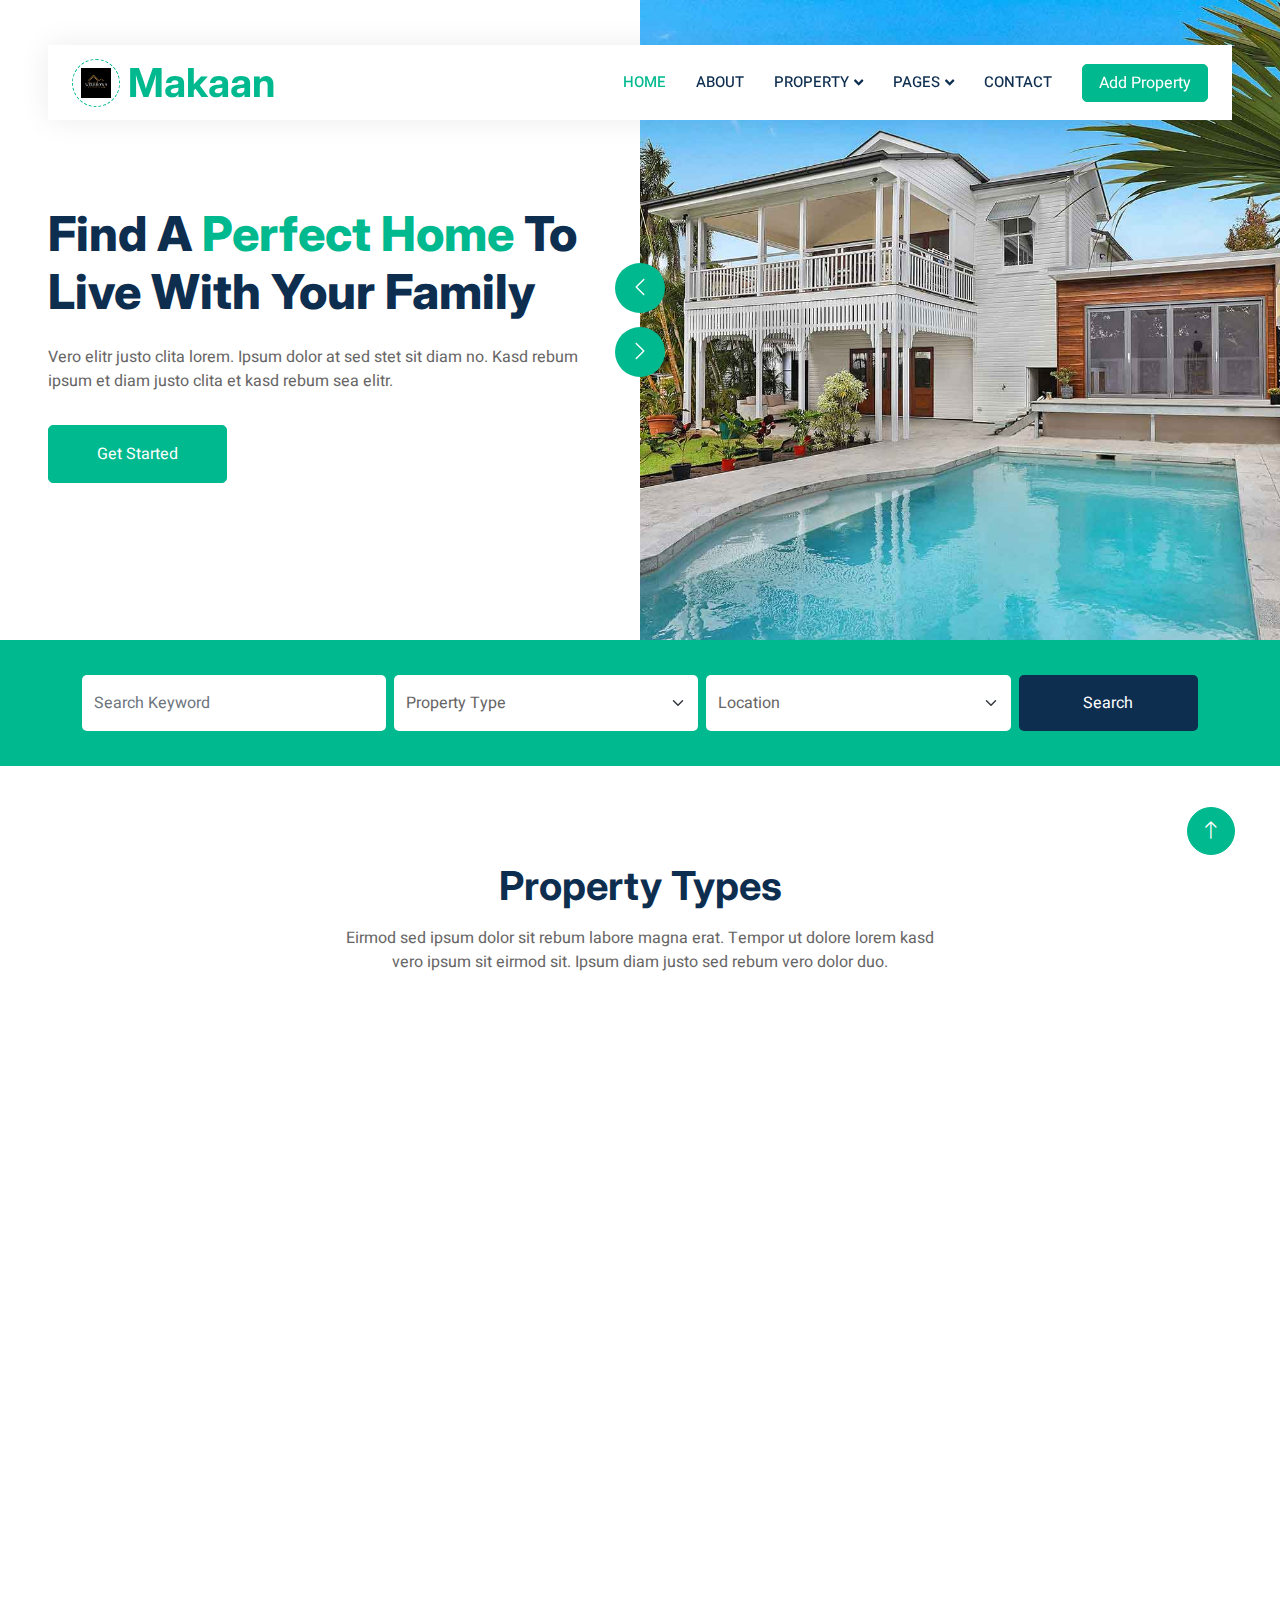
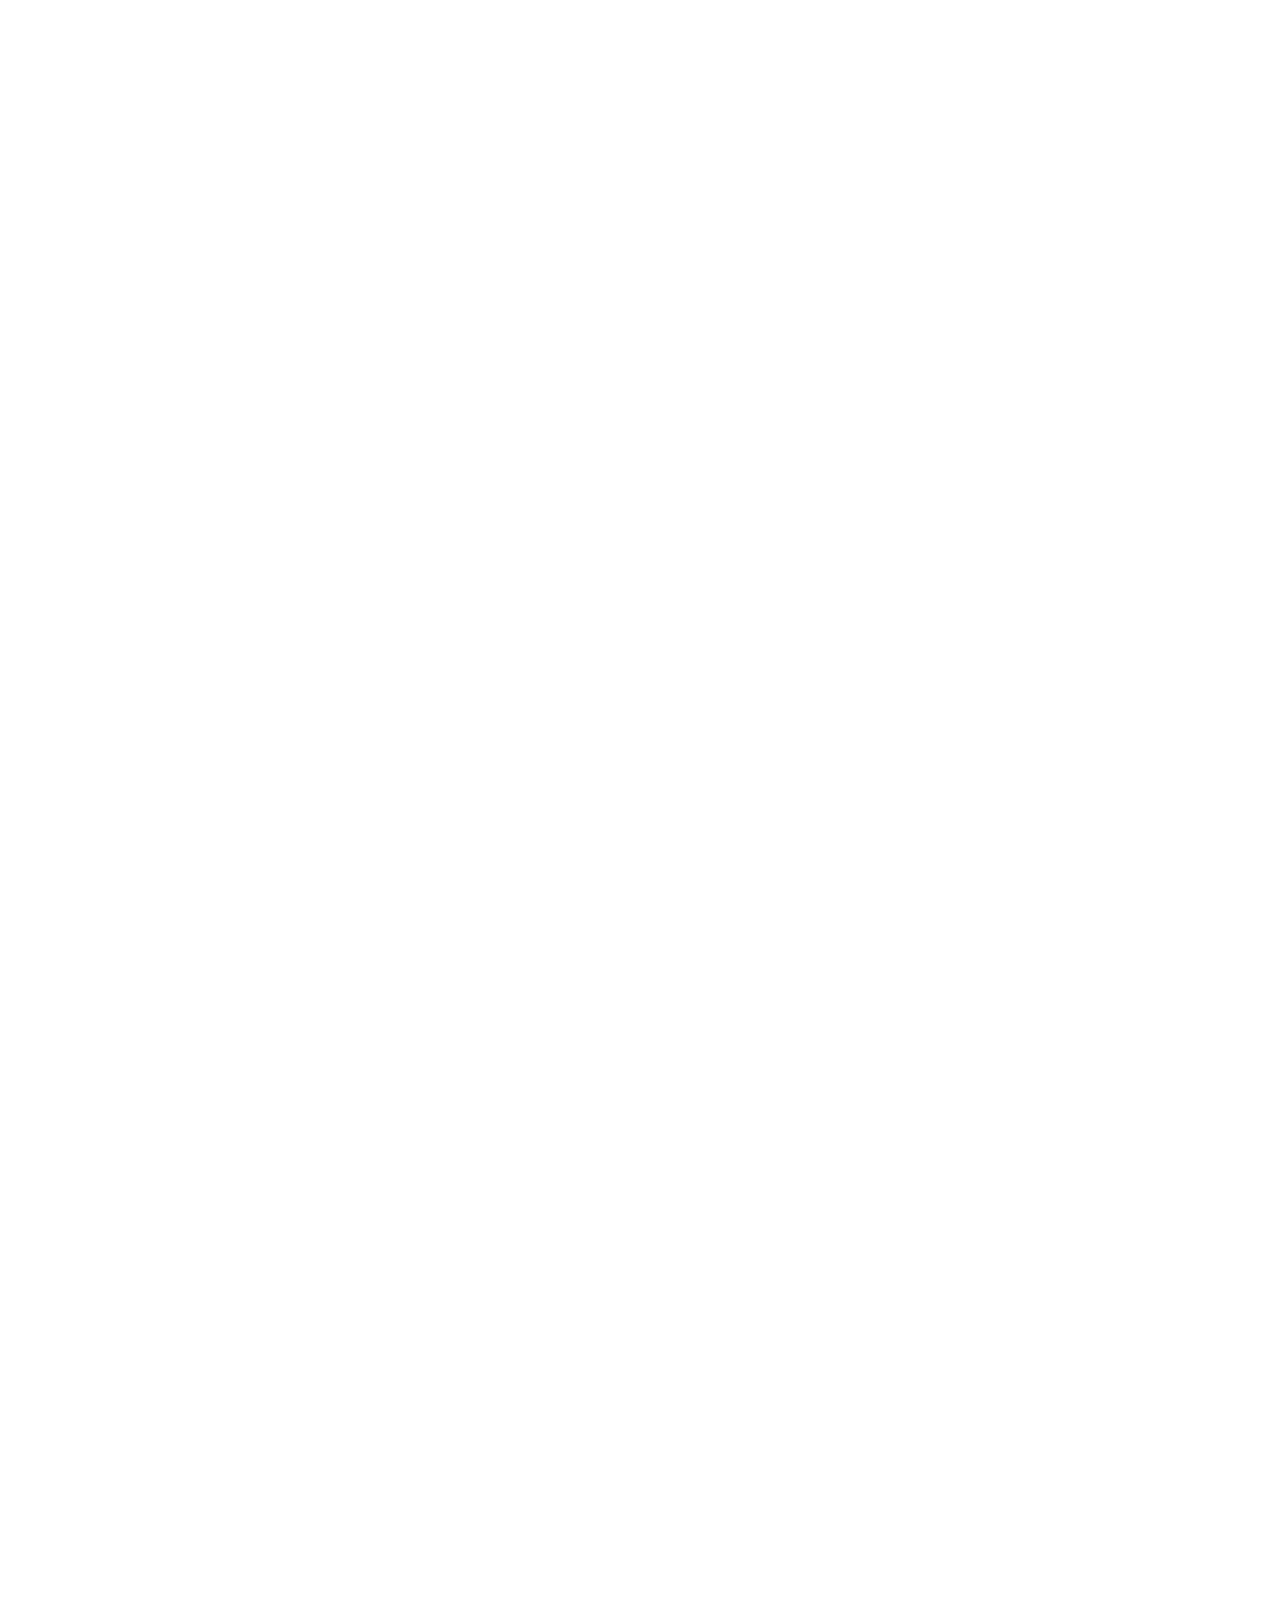
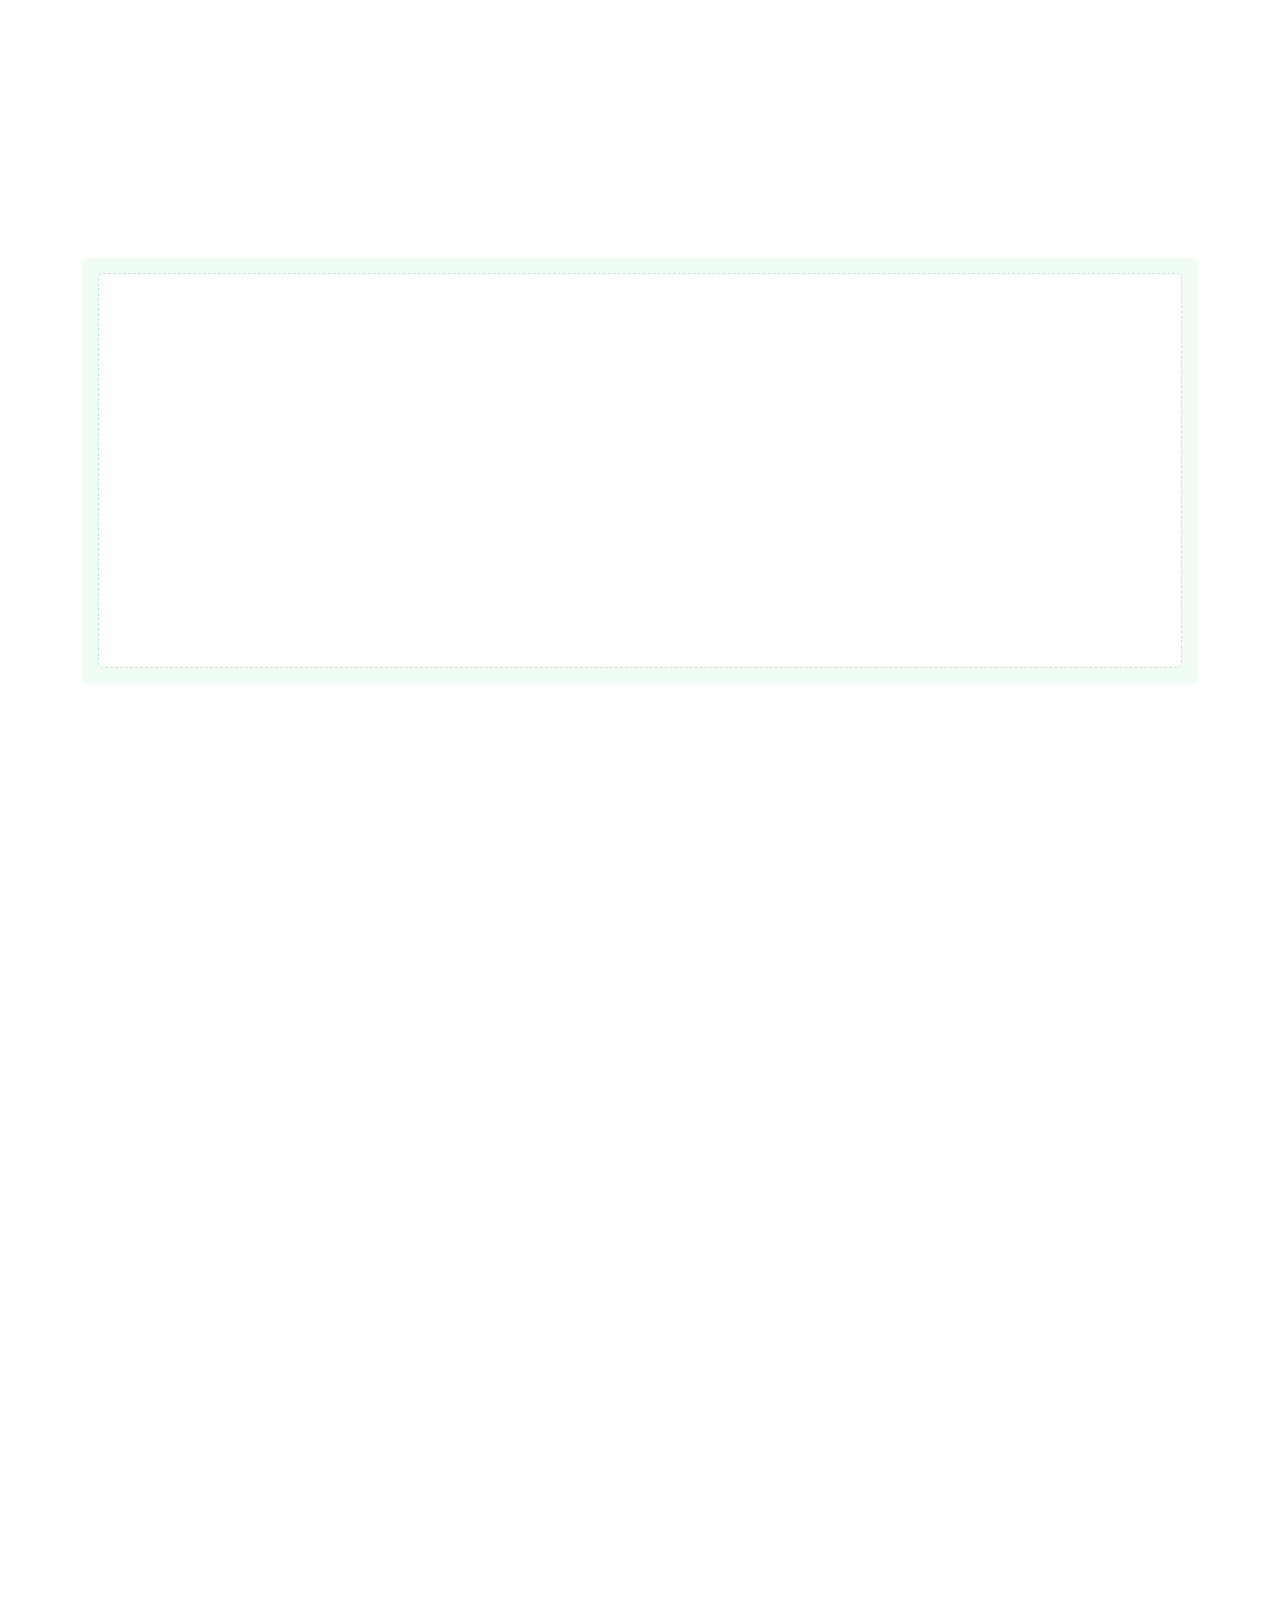
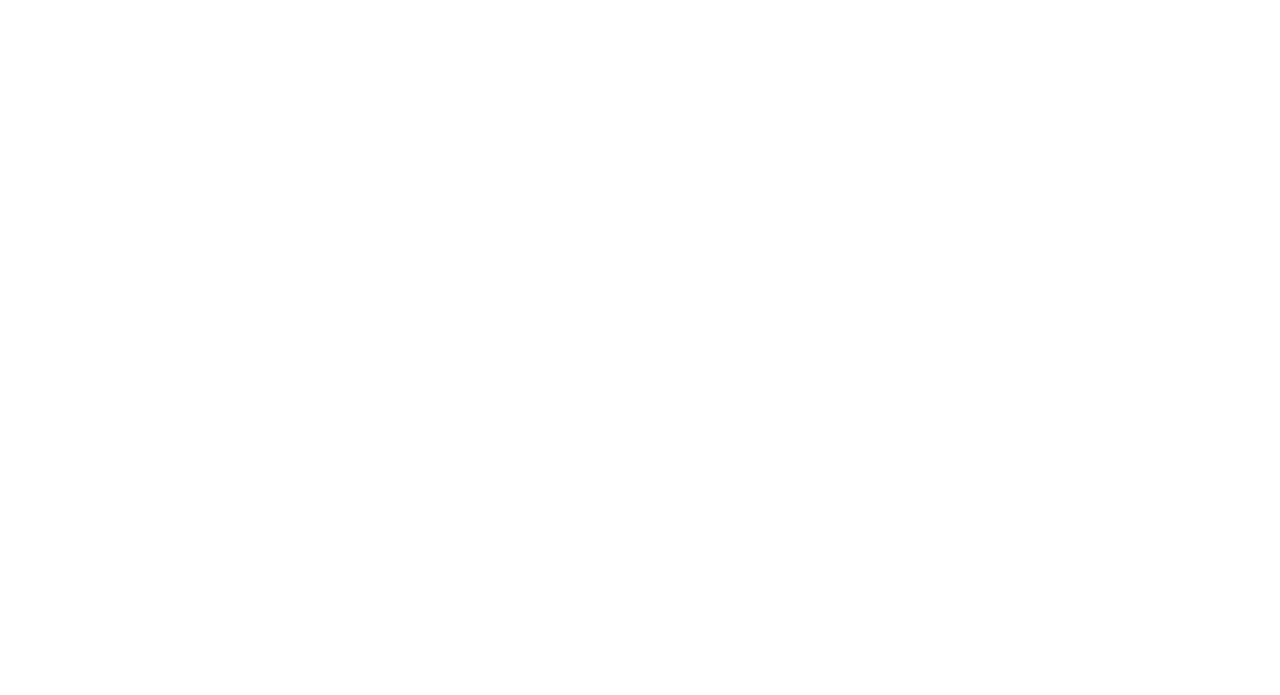
==== commit 29a0cad1: "ghjk" ====
--- a/index.html
+++ b/index.html
@@ -2,7 +2,7 @@
 <html lang="en">
   <head>
     <meta charset="utf-8" />
-    <title>Welbrown</title>
+    <title>Welbrown Property Ltd</title>
     <meta content="width=device-width, initial-scale=1.0" name="viewport" />
     <meta content="" name="keywords" />
     <meta content="" name="description" />
@@ -71,7 +71,7 @@
                 style="width: 30px; height: 30px"
               />
             </div>
-            <h1 class="m-0 text-primary">Welbrown Property Ltd</h1>
+            <h1 class="m-0 text-primary">Makaan</h1>
           </a>
           <button
             type="button"
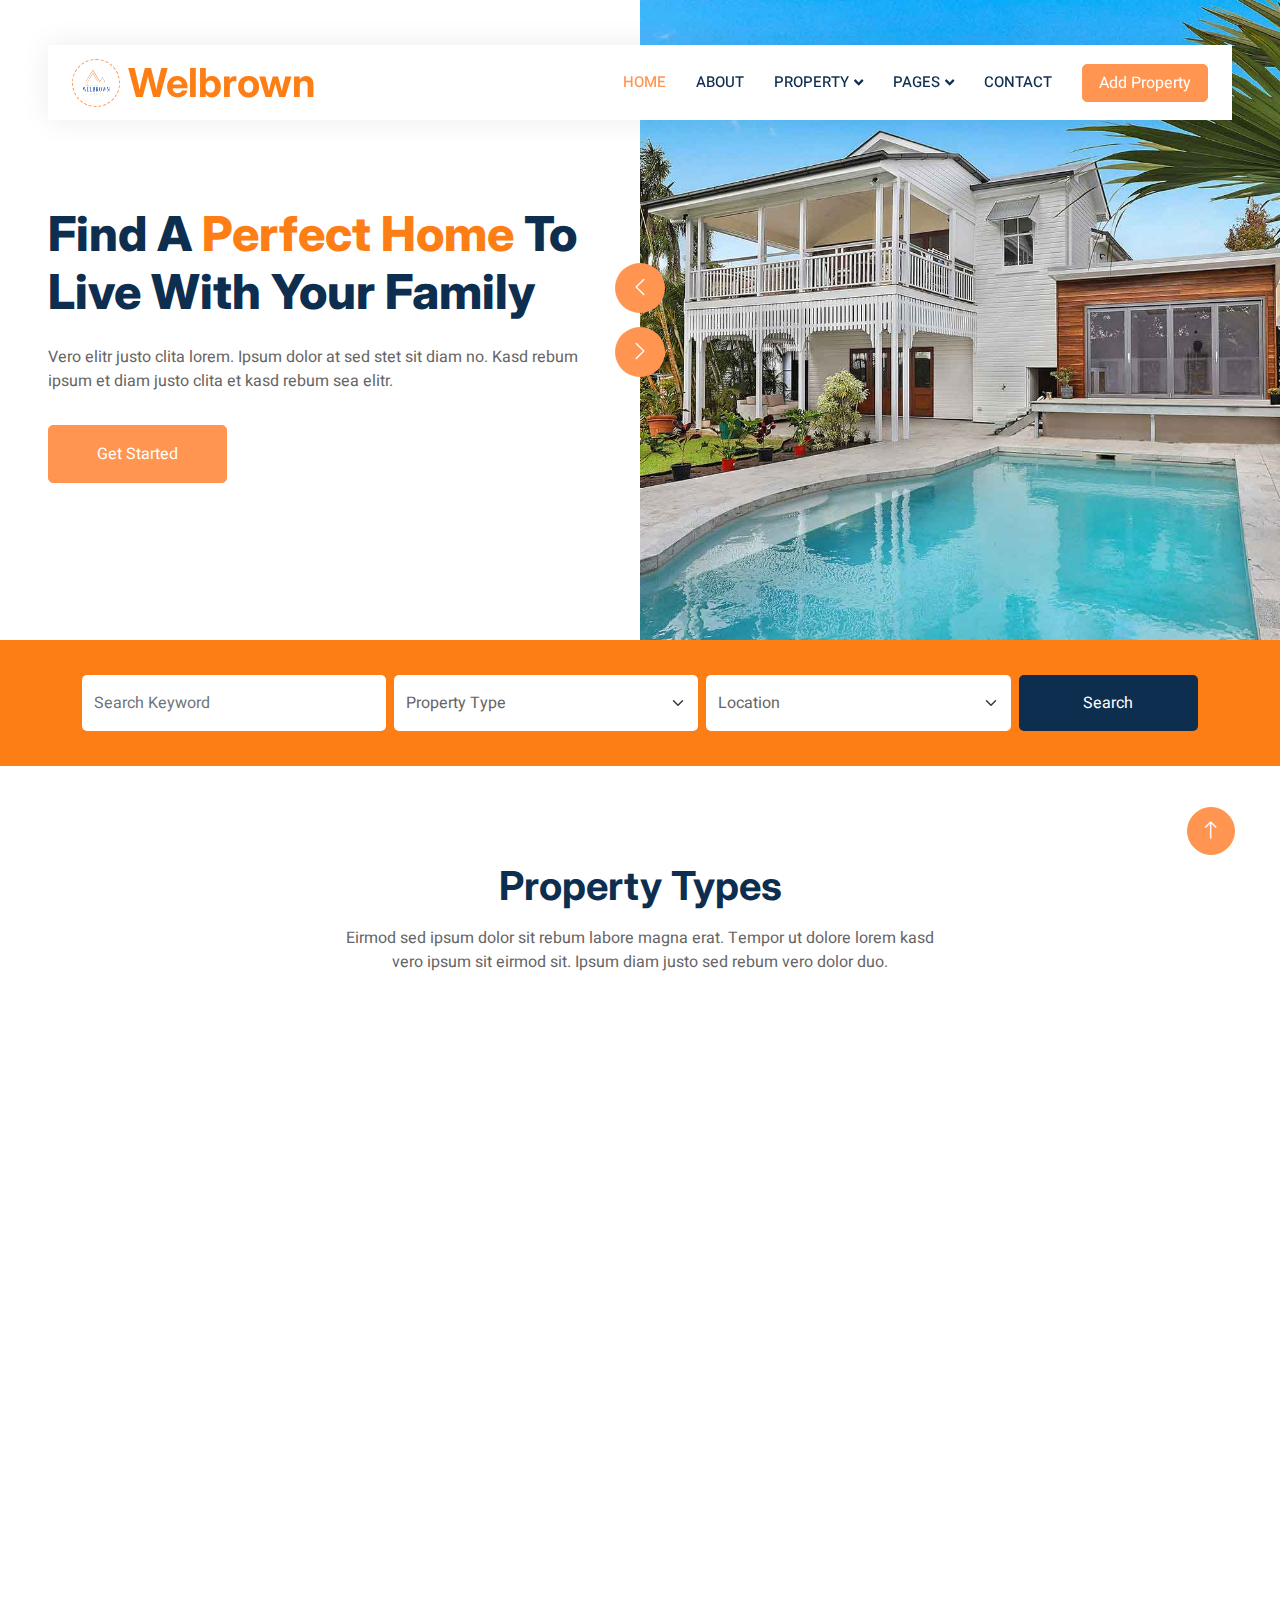
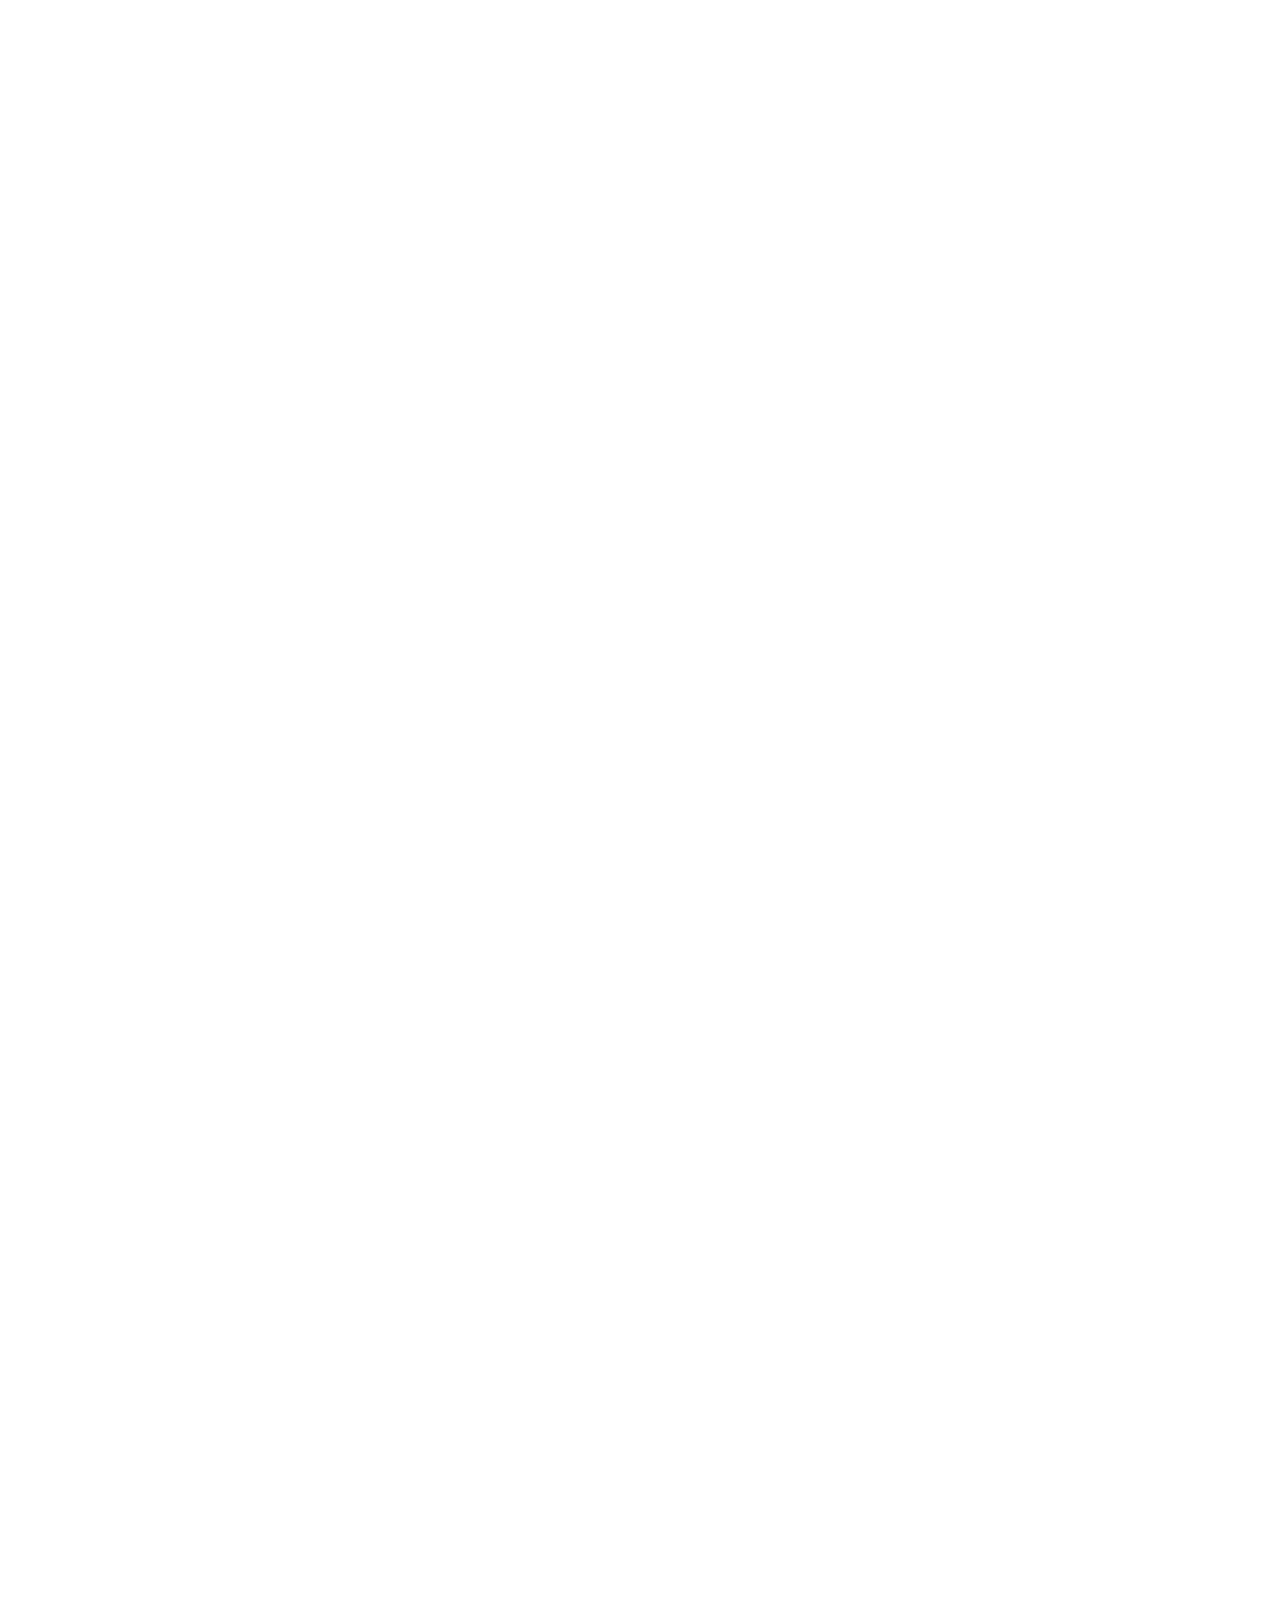
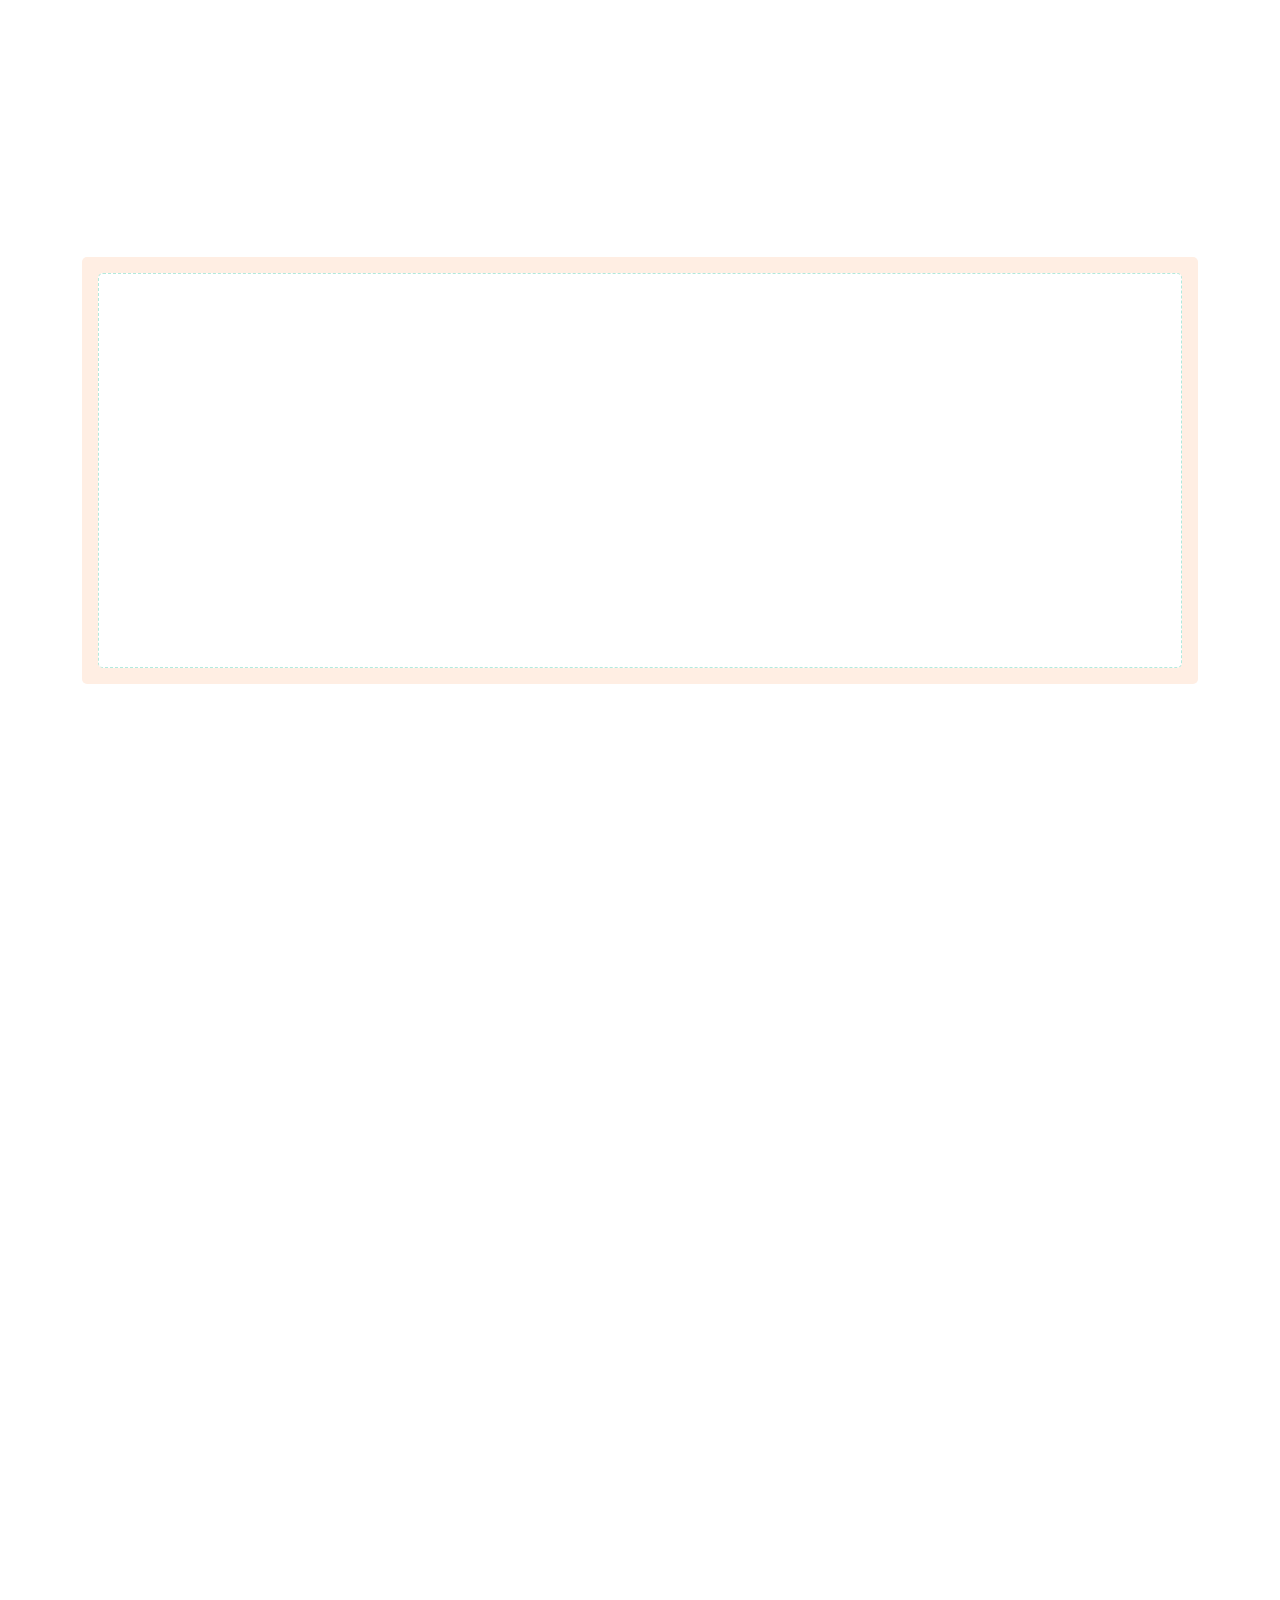
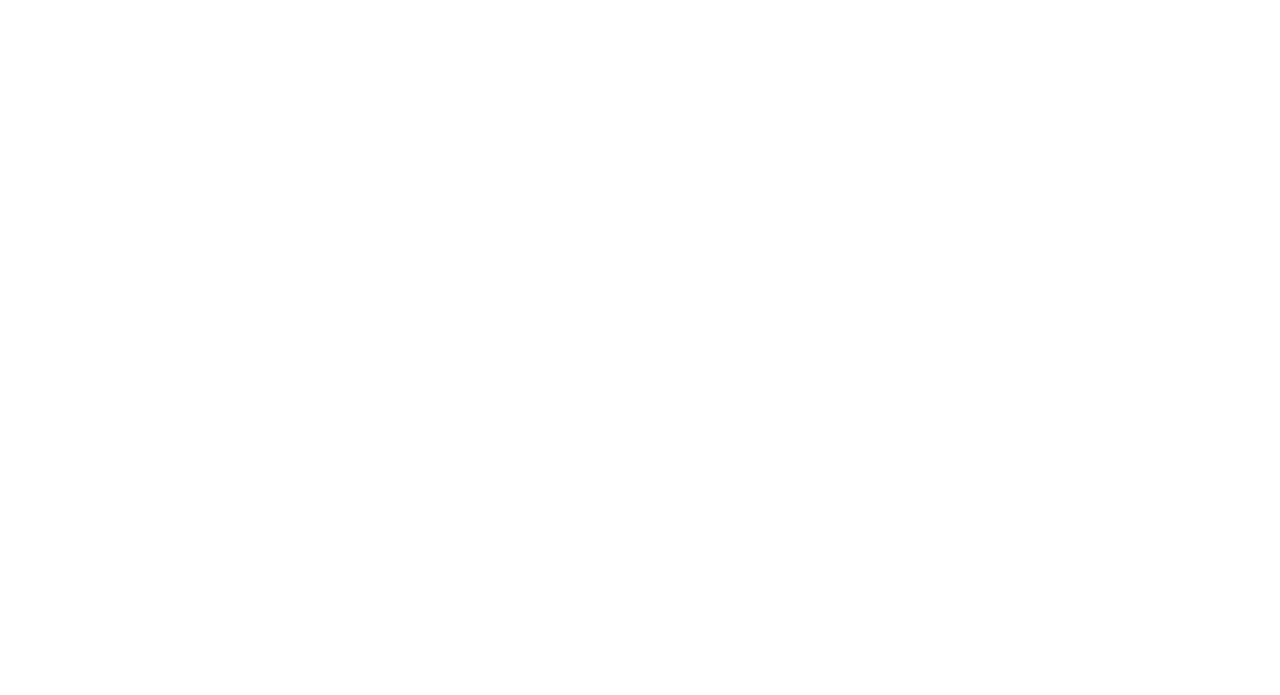
==== commit 59806cde: "sdf" ====
--- a/index.html
+++ b/index.html
@@ -71,7 +71,7 @@
                 style="width: 30px; height: 30px"
               />
             </div>
-            <h1 class="m-0 text-primary">Makaan</h1>
+            <h1 class="m-0 text-primary">Welbrown</h1>
           </a>
           <button
             type="button"
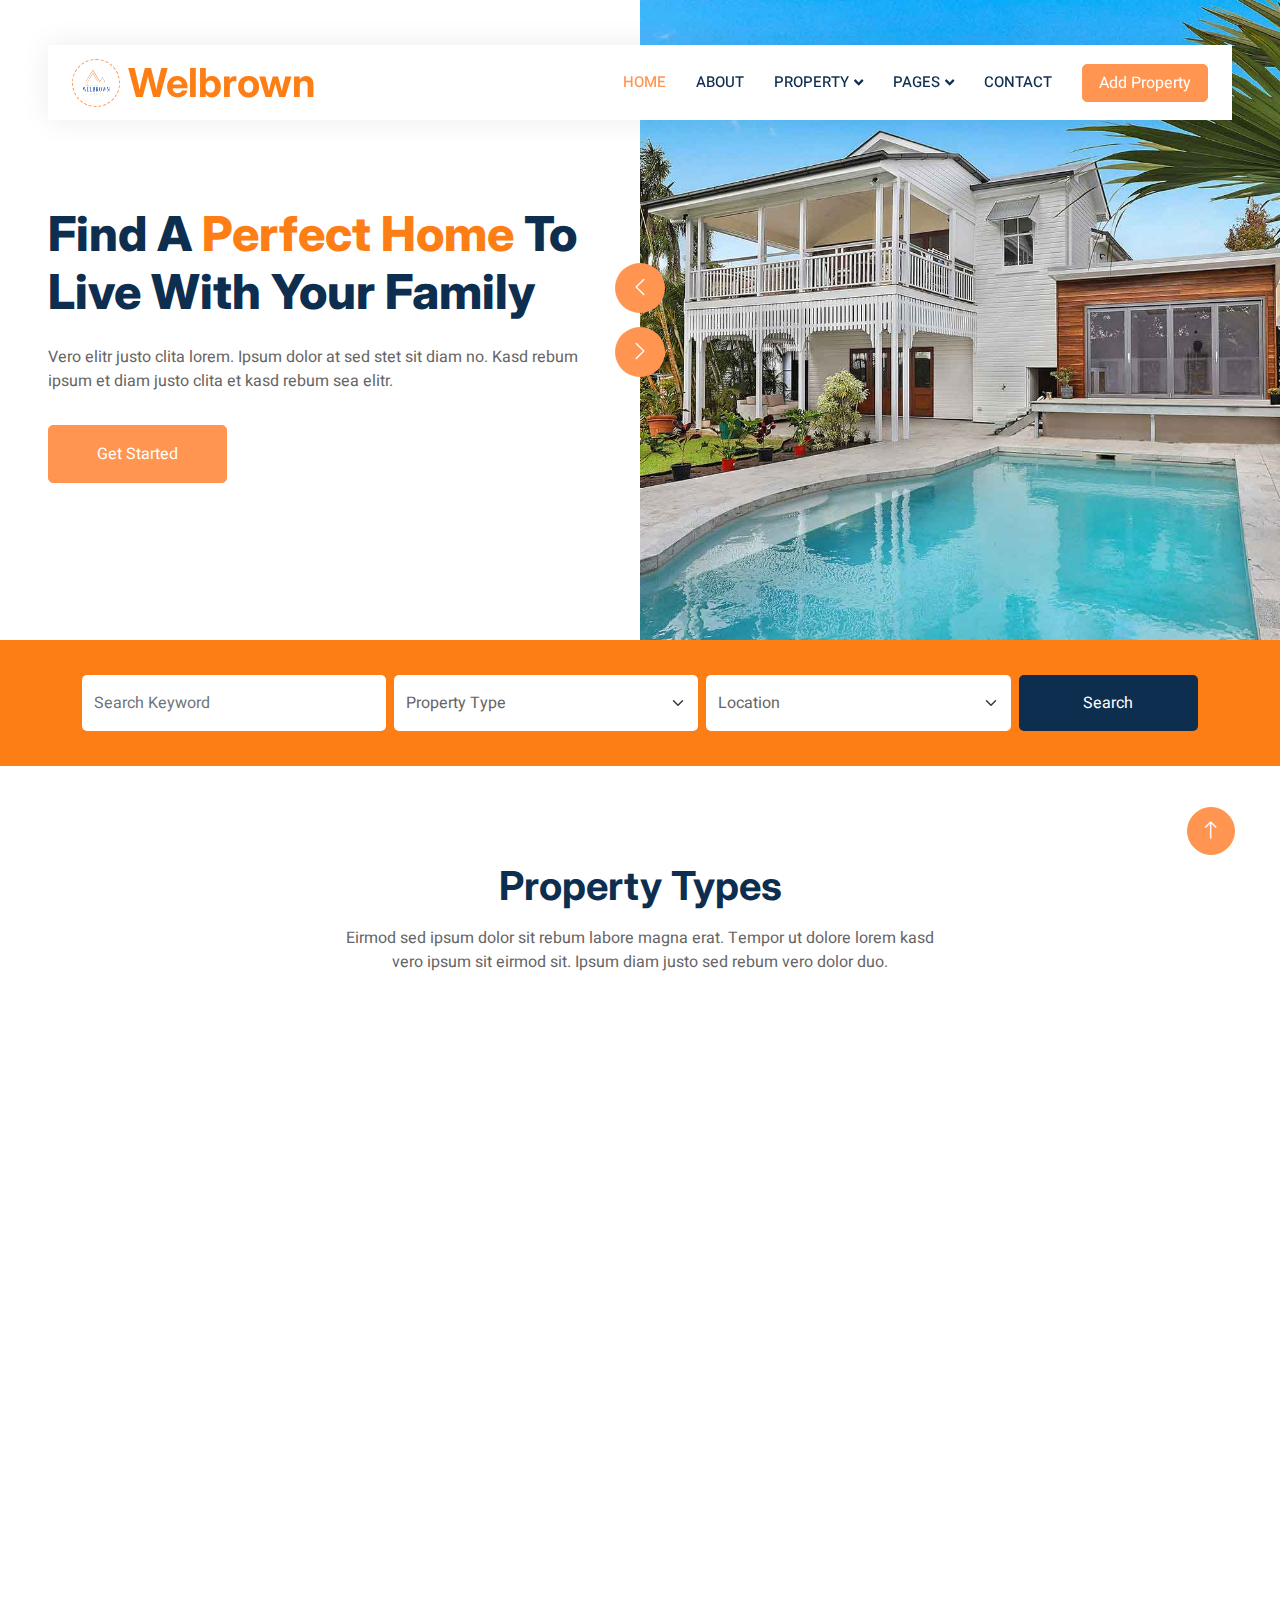
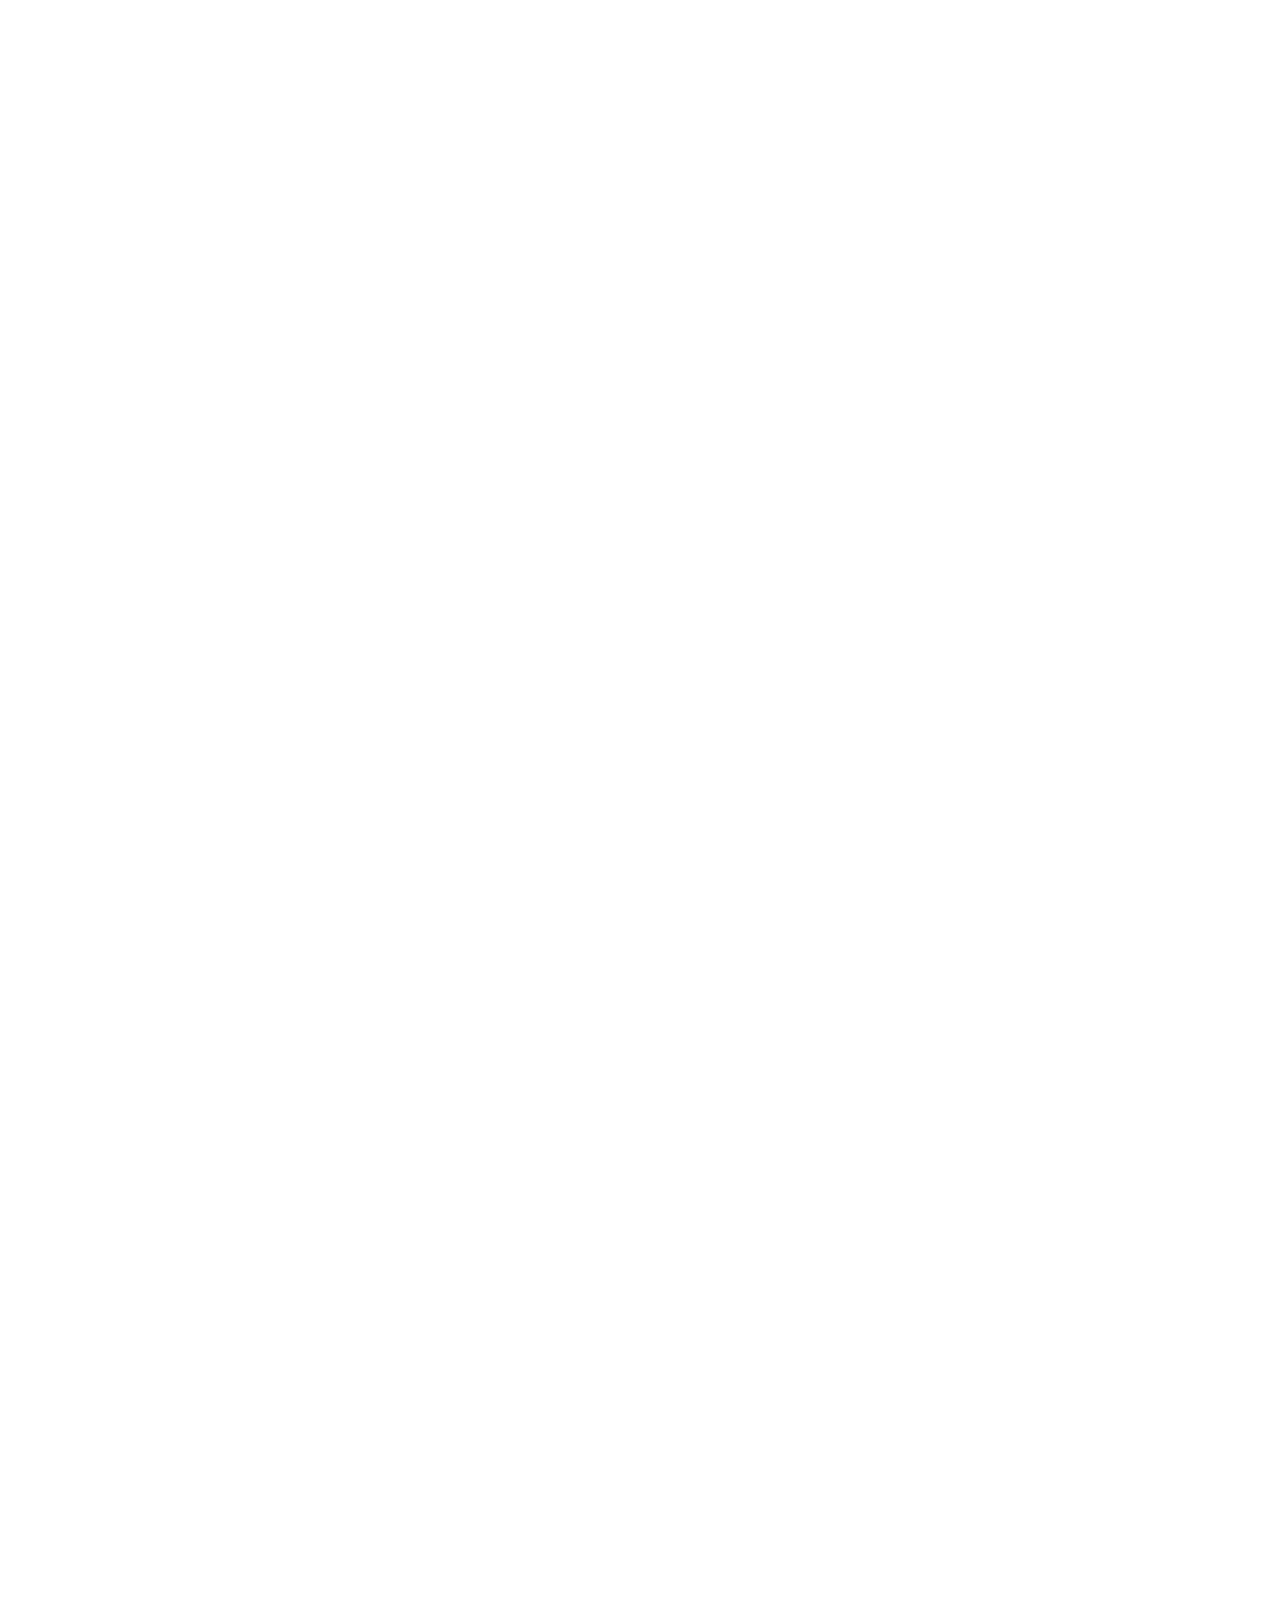
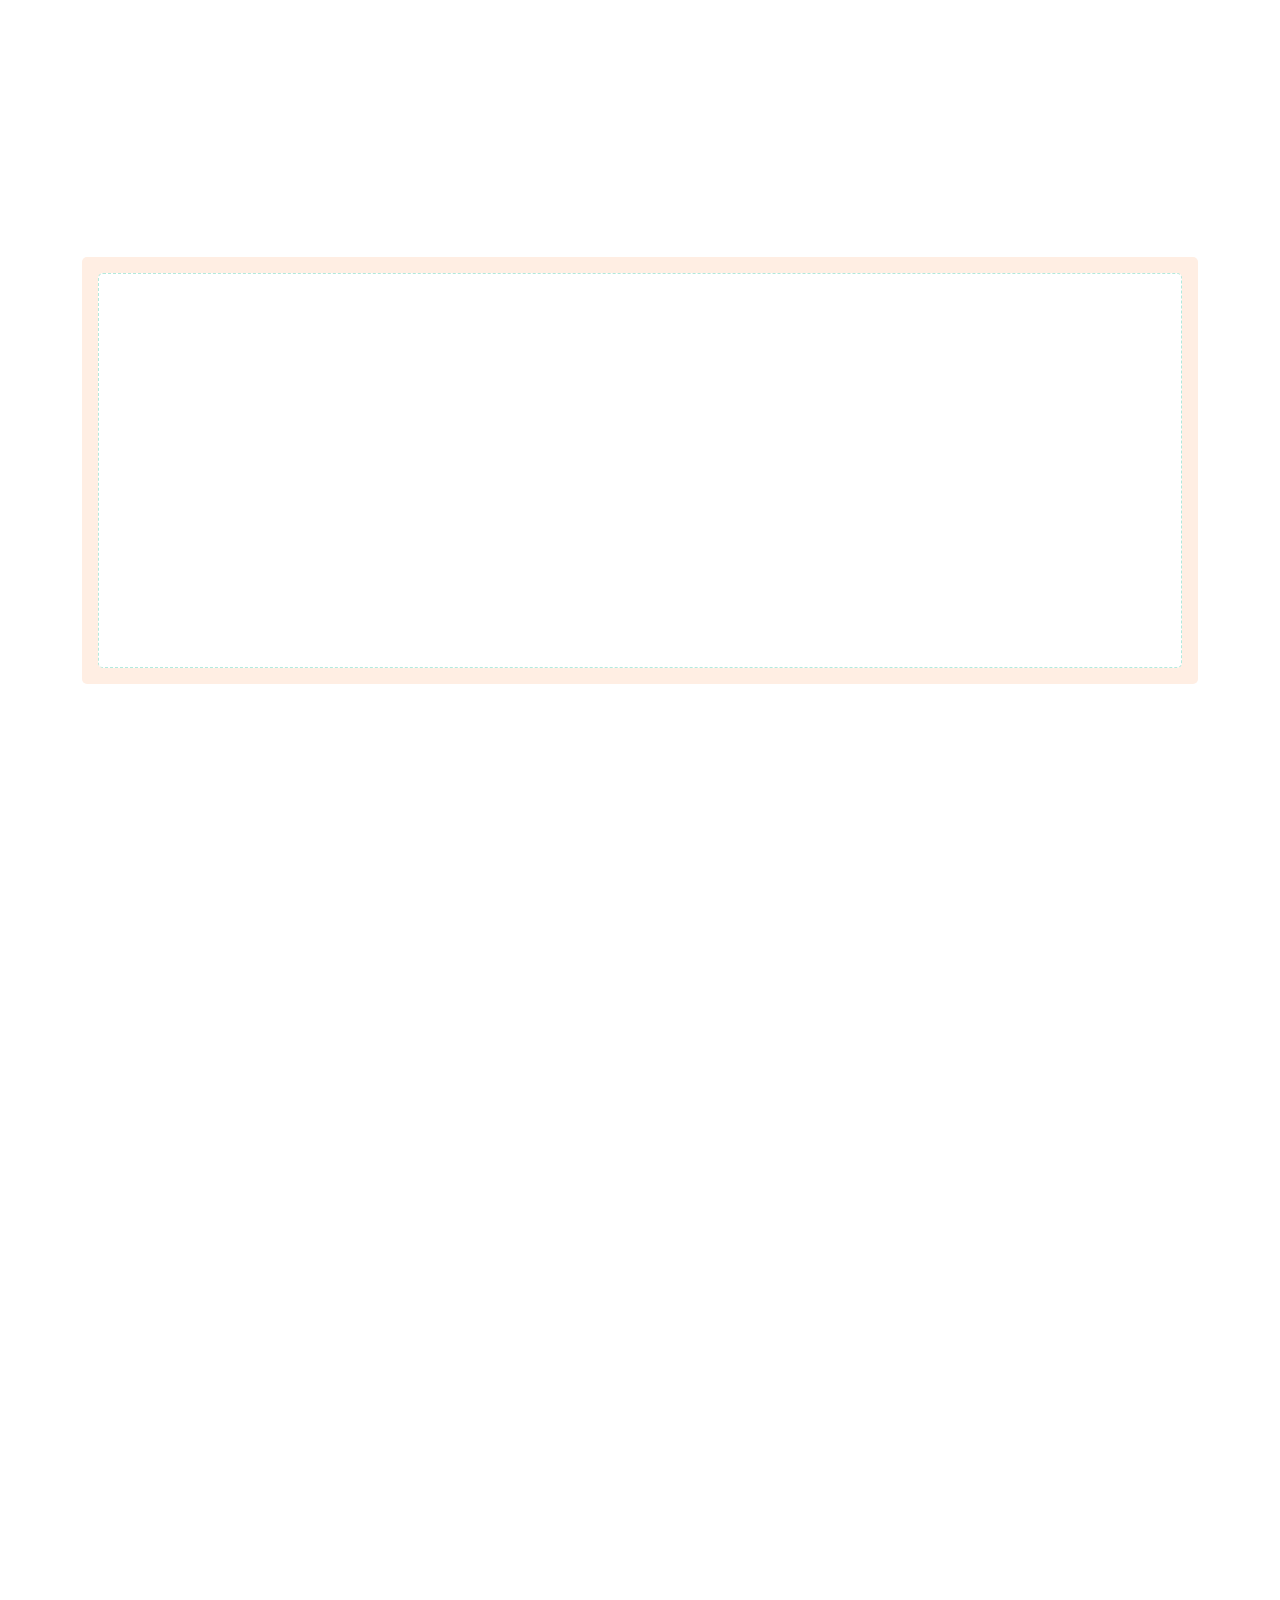
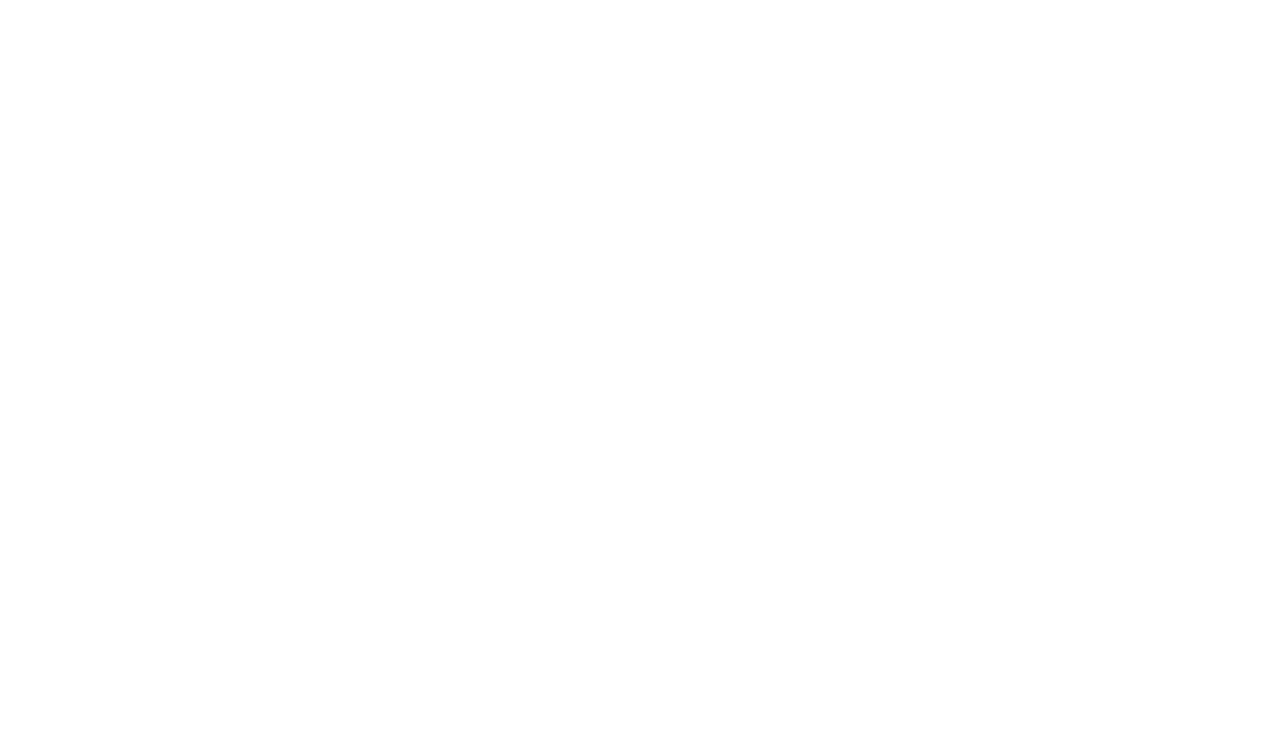
==== commit ed5c9d91: "dfs" ====
--- a/index.html
+++ b/index.html
@@ -1509,14 +1509,15 @@
             <div class="col-lg-3 col-md-6">
               <h5 class="text-white mb-4">Get In Touch</h5>
               <p class="mb-2">
-                <i class="fa fa-map-marker-alt me-3"></i>123 Street, New York,
-                USA
+                <i class="fa fa-map-marker-alt me-3"></i>71-75 Shelton St,
+                London WC2H 9JQ, UK
               </p>
               <p class="mb-2">
-                <i class="fa fa-phone-alt me-3"></i>+012 345 67890
+                <i class="fa fa-phone-alt me-3"></i>+44 7425 368674
               </p>
               <p class="mb-2">
-                <i class="fa fa-envelope me-3"></i>info@example.com
+                <i class="fa fa-envelope me-3"></i
+                >welbrownpropertyltd@hotmail.com
               </p>
               <div class="d-flex pt-2">
                 <a class="btn btn-outline-light btn-social" href=""
@@ -1613,13 +1614,13 @@
           <div class="copyright">
             <div class="row">
               <div class="col-md-6 text-center text-md-start mb-3 mb-md-0">
-                &copy; <a class="border-bottom" href="#">Your Site Name</a>, All
-                Right Reserved.
+                &copy; <a class="border-bottom" href="#">Welbrown</a>, All Right
+                Reserved.
 
                 <!--/*** This template is free as long as you keep the footer author’s credit link/attribution link/backlink. If you'd like to use the template without the footer author’s credit link/attribution link/backlink, you can purchase the Credit Removal License from "https://htmlcodex.com/credit-removal". Thank you for your support. ***/-->
                 Designed By
                 <a class="border-bottom" href="https://htmlcodex.com"
-                  >HTML Codex</a
+                  >Welbrown Developer</a
                 >
               </div>
               <div class="col-md-6 text-center text-md-end">
